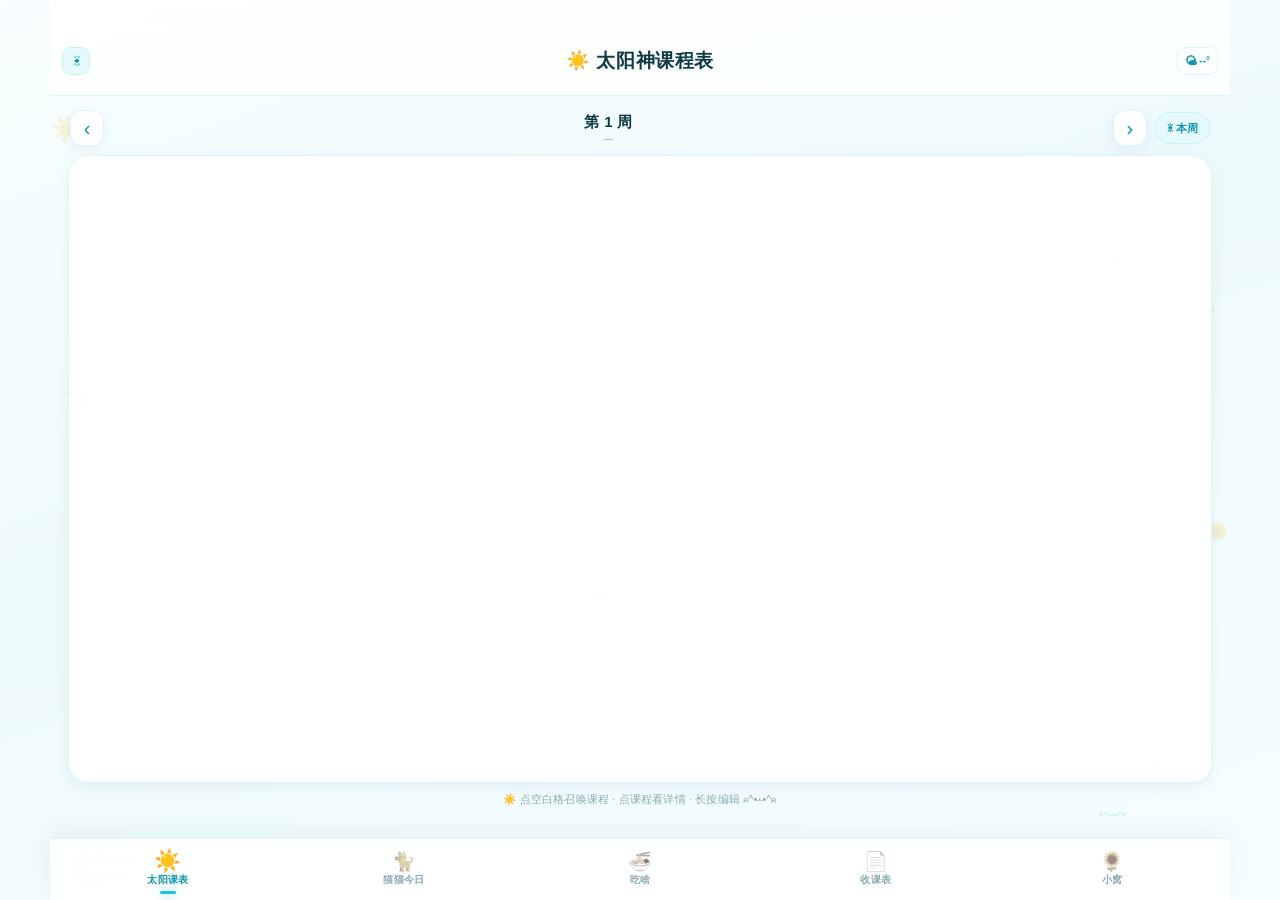
==== index-legacy.html @ 14dd6ae4 "Add files via upload" ====
<!DOCTYPE html>
<html lang="zh-CN">
<head>
  <meta charset="UTF-8" />
  <meta name="viewport" content="width=device-width, initial-scale=1.0, maximum-scale=1.0, user-scalable=no, viewport-fit=cover" />
  <meta name="theme-color" content="#f0a30a" />
  <meta name="format-detection" content="telephone=no" />
  <meta name="apple-mobile-web-app-capable" content="yes" />
  <meta name="apple-mobile-web-app-status-bar-style" content="black-translucent" />
  <meta name="apple-mobile-web-app-title" content="太阳神课程表" />
  <link rel="manifest" href="manifest.webmanifest" />
  <link rel="apple-touch-icon" href="icons/icon-192.png" />
  <title>太阳神的随身陪伴课程表</title>
  <link rel="stylesheet" href="app.css" />
    <meta name="AIGC" content='{"AIGC":{"Label":"1","ContentProducer":"WUSIGRAM","ProduceID":"6X0Mz/iR/lfbwfEvu1Z0jF5+w4GKzpFZhbvN9aY6SQs=","ReservedCode1":"JcY/ayGmJlxBhEqlDF+LJT2chIswzvSluwVIhWAmvRzcPalZE9OuZeXBCZwxA3Lf2Mf/3RfTZr7nuuf6fwD2pw==","ContentPropagator":"","PropagateID":"","ReservedCode2":""}}'>
</head>
<body>
  <!-- 背景层：渐变 / 自定义图片 / 遮罩 -->
  <div class="bg-layer" id="bgLayer">
    <div class="bg-image" id="bgImage"></div>
    <div class="bg-tint"></div>
  </div>

  <!-- 天气氛围层：雨、雪、云、雾、阳光与闪电，只做视觉装饰 -->
  <div class="weather-fx" id="weatherFx" aria-hidden="true" data-scene="clear" hidden>
    <div class="wf-glow"></div>
    <div class="wf-clouds" id="wfClouds"></div>
    <div class="wf-particles" id="wfParticles"></div>
    <div class="wf-flash"></div>
  </div>

  <!-- 太阳神 / 错误文档的漂浮装饰：只做氛围，不响应点击 -->
  <div class="sun-decor" aria-hidden="true">
    <span class="sd-sun sd-a">☀️</span>
    <span class="sd-sun sd-b">🌞</span>
    <span class="sd-ray sd-c">✦</span>
    <span class="sd-ray sd-d">✧</span>
    <span class="sd-cat sd-e">🐈‍⬛</span>
    <span class="sd-cat sd-f">🐾</span>
    <span class="sd-warn sd-g">⚠️</span>
    <span class="sd-x sd-h">❌</span>
    <span class="sd-kao sd-i">(๑•̀ㅂ•́)و✧</span>
    <span class="sd-kao sd-j">ฅ^•ﻌ•^ฅ</span>
  </div>

  <!-- 顶部导航栏（全局规范：总高 100px，标题居中，左侧按钮，右侧留空） -->
  <header class="app-header" id="appHeader">
    <div class="header-inner">
      <button class="header-btn" id="headerQuickBtn" type="button" aria-label="回到本周">☀</button>
      <h1 class="header-title" id="headerTitle">☀️ 太阳神课程表</h1>
      <button class="header-weather" id="headerWeather" type="button" aria-label="查看天气与穿搭">
        <span id="headerWeatherIcon">🌤</span><span id="headerWeatherTemp">--°</span>
      </button>
    </div>
  </header>

  <!-- 提醒横幅：课前 / 下课 / 取外卖，从导航栏下方滑入 -->
  <div class="remind-banner" id="remindBanner" hidden>
    <div class="rb-inner" id="remindBannerInner"></div>
  </div>

  <main class="view-root" id="viewRoot">
    <!-- ================= 课表视图 ================= -->
    <section class="view is-active" id="view-schedule" data-title="太阳神课程表 ☀️">
      <div class="week-switch">
        <button class="wk-arrow" id="wkPrev" type="button" aria-label="上一周">‹</button>
        <button class="wk-current" id="wkLabel" type="button">
          <span class="wk-num" id="wkNum">第 1 周</span>
          <span class="wk-date" id="wkDate">—</span>
        </button>
        <button class="wk-arrow" id="wkNext" type="button" aria-label="下一周">›</button>
        <button class="wk-today" id="wkTodayBtn" type="button">☀ 本周</button>
      </div>

      <div class="timetable-card">
        <div class="timetable-scroll" id="timetableScroll">
          <div class="tt-grid" id="ttGrid"></div>
        </div>
      </div>

      <div class="tt-tip">☀️ 点空白格召唤课程 · 点课程看详情 · 长按编辑 ฅ^•ﻌ•^ฅ</div>
    </section>

    <!-- ================= 今日视图 ================= -->
    <section class="view" id="view-today" data-title="太阳神的一天 🐈">
      <div class="today-hero">
        <div class="fairy-lights" id="fairyLights" aria-hidden="true"></div>
        <div class="hero-sunburst" aria-hidden="true"></div>
        <div class="hero-cat" aria-hidden="true">🐈‍⬛</div>
        <div class="hero-stamp" id="heroStamp">☀️ SUN MODE</div>
        <div class="hero-top">
          <div>
            <div class="hero-date" id="todayDate">—</div>
            <div class="hero-week" id="todayWeek">—</div>
            <div class="hero-phase" id="heroPhase">🌅 清晨 · 晨光配色</div>
            <div class="hero-mood" id="heroMood">太阳神说：今天也要发光 ☀️</div>
          </div>
          <div class="hero-emoji">🌞</div>
        </div>
        <div class="hero-count" id="todayCount">今天没有课，好好休息 ✨</div>
        <div class="hero-next" id="todayNext" hidden>
          <span class="hn-label">下一节</span>
          <span class="hn-name" id="nextName">—</span>
          <span class="hn-time" id="nextTime">--:--:--</span>
        </div>

        <!-- 天气与穿搭：读取手机定位后请求天气，失败时可在设置里手动选城市 -->
        <div class="weather-card" id="weatherCard" role="button" tabindex="0" aria-label="查看天气与穿搭详情">
          <span class="wc-icon" id="weatherIcon">🌤</span>
          <span class="wc-main">
            <span class="wc-line">
              <span class="wc-temp" id="weatherTemp">--°</span>
              <span class="wc-desc" id="weatherDesc">正在读取天气…</span>
            </span>
            <span class="wc-outfit" id="weatherOutfit">根据气温准备今天的穿搭</span>
          </span>
          <button class="wc-refresh" id="weatherRefresh" type="button" aria-label="刷新天气">↻</button>
        </div>
        <div class="wc-place" id="weatherPlace">定位中 · 数据来自手机定位 / Open-Meteo</div>
      </div>

      <!-- 猫猫播报：会随课程、天气、时段和预设换颜文字 -->
      <button class="cat-whisper" id="catWhisper" type="button" aria-label="换一条猫猫播报">
        <span class="cw-cat" id="catWhisperCat">🐈‍⬛</span>
        <span class="cw-main">
          <span class="cw-kao" id="catWhisperKao">(=^･ω･^=)</span>
          <span class="cw-text" id="catWhisperText">猫猫正在读取太阳神的今日安排…</span>
        </span>
        <span class="cw-badge" id="catWhisperBadge">☀️ SUN</span>
      </button>

      <!-- 今日提醒时间表：课前 20 分钟 / 快下课 / 点外卖 -->
      <div class="remind-plan" id="remindPlan">
        <div class="rp-head">
          <span class="rp-title">⚠️ 猫猫提醒</span>
          <span class="rp-sub" id="remindPlanSub">—</span>
        </div>
        <div class="rp-list" id="remindPlanList"></div>
        <button class="rp-more" id="btnRemindOverview" type="button">查看今日提醒时间表 ›</button>
      </div>

      <div class="today-list" id="todayList"></div>
    </section>

    <!-- ================= 今天吃啥（转盘）视图 ================= -->
    <section class="view" id="view-food" data-title="太阳神吃啥 🍜">
      <div class="food-hero">
        <div class="fh-title">太阳神吃啥？转一转 🍥</div>
        <div class="fh-sub">猫猫说：选不出来就交给命运，转到什么吃什么～ ฅ^•ﻌ•^ฅ</div>
        <div class="fh-deco">🍽</div>
      </div>

      <div class="wheel-card">
        <div class="wheel-stage" id="wheelStage">
          <div class="wheel-pointer" aria-hidden="true"></div>
          <canvas id="foodWheel" width="600" height="600" aria-label="吃饭转盘"></canvas>
          <button class="wheel-center" id="wheelCenterBtn" type="button" aria-label="开始转动">转</button>
        </div>

        <div class="wheel-result" id="wheelResult">
          <div class="wr-label">准备好了吗</div>
          <div class="wr-name">点下面的按钮开转 🍚</div>
          <div class="wr-cat">命运正在召唤</div>
        </div>

        <div class="wheel-actions">
          <button class="btn primary" id="btnSpinWheel" type="button">🎯 开始转动</button>
          <button class="btn ghost" id="btnFoodMenu" type="button">✏️ 菜单</button>
        </div>

        <div class="food-filters" id="foodFilters"></div>
        <label class="food-avoid">
          <input type="checkbox" id="foodAvoidRecent" />
          <span>避开最近吃过的 3 次，换个新鲜口味</span>
        </label>
      </div>

      <div class="food-history">
        <div class="rp-head">
          <span class="rp-title">🧾 最近吃过</span>
          <button class="hist-clear" id="btnClearFoodHistory" type="button">清空</button>
        </div>
        <div class="hist-list" id="foodHistoryList"></div>
      </div>

      <div class="food-tip">💡 小提示：菜单可以自己改，最多 24 个选项；默认提前 30 分钟的外卖提醒也会把你带到这一页。</div>
      <div class="page-bottom-space"></div>
    </section>

    <!-- ================= 导入视图 ================= -->
    <section class="view" id="view-import" data-title="导入课表 📡">
      <div class="panel">
        <div class="panel-head">
          <span class="ph-emoji">📡</span>
          <div class="ph-text">
            <h2>☀️ 教务系统自动检测</h2>
            <p>填入课表页面网址，自动抓取并识别课程表格</p>
          </div>
        </div>
        <label class="field">
          <span class="field-label">教务系统课表网址 🔗</span>
          <input type="url" id="importUrl" class="input" placeholder="https://jw.example.edu.cn/timetable" autocomplete="off" />
        </label>
        <div class="row-btns">
          <button class="btn primary" id="btnFetch" type="button">📡 开始检测</button>
          <button class="btn ghost" id="btnFetchHelp" type="button">使用说明</button>
        </div>
        <div class="import-log" id="importLog" hidden></div>
      </div>

      <div class="panel">
        <div class="panel-head">
          <span class="ph-emoji">📄</span>
          <div class="ph-text">
            <h2>📄 PDF 课表检测导入</h2>
            <p>选择教务系统导出的 PDF，自动检测文字层并识别表格</p>
          </div>
        </div>
        <div class="pdf-drop" id="pdfDrop" tabindex="0" role="button" aria-label="选择 PDF 课表文件">
          <div class="pdf-drop-icon">📄</div>
          <div class="pdf-drop-title" id="pdfDropTitle">点击选择 PDF 文件</div>
          <div class="pdf-drop-sub" id="pdfDropSub">也可以把 PDF 拖到这里 · 支持多页 · ≤ 20MB</div>
          <input type="file" id="pdfFileInput" accept="application/pdf,.pdf" hidden />
        </div>
        <div class="pdf-status" id="pdfStatus" hidden></div>
        <div class="row-btns">
          <button class="btn primary" id="btnPickPdf" type="button">📄 选择 PDF 课表</button>
          <button class="btn ghost" id="btnPdfHelp" type="button">PDF 导入说明</button>
        </div>
        <div class="format-hint">
          <strong>说明：</strong>PDF 必须是「文字版」（能选中文字）。扫描图片 PDF 没有文字层，会提示使用 OCR 或手动粘贴。识别结果会先预览，确认后再写入课表。
        </div>
      </div>

      <div class="panel">
        <div class="panel-head">
          <span class="ph-emoji">📋</span>
          <div class="ph-text">
            <h2>📋 智能粘贴导入</h2>
            <p>支持课表文本、教务网页源码、JSON 数据</p>
          </div>
        </div>
        <textarea id="importPaste" class="textarea" rows="6" placeholder="① 每行一门课：课程名|教师|教室|周次|星期|节次|教材&#10;例：高等数学|张明|教学楼A302|1-16周|周一|1-2节|高等数学（第七版）&#10;② 或直接粘贴教务系统课表网页的 HTML 源码&#10;③ 或粘贴本应用导出的 JSON"></textarea>
        <div class="row-btns">
          <button class="btn primary" id="btnParsePaste" type="button">✨ 智能识别</button>
          <button class="btn ghost" id="btnFillDemo" type="button">填入示例</button>
        </div>
        <div class="format-hint">
          <strong>文本字段格式：</strong>课程名 | 教师 | 教室 | 周次 | 星期 | 节次 | 教材（后三项可省略，用空格或逗号分隔也支持）
        </div>
      </div>

      <div class="panel soft">
        <div class="panel-head">
          <span class="ph-emoji">🧪</span>
          <div class="ph-text">
            <h2>🧪 示例课表</h2>
            <p>先看看效果，随时可以清空重来</p>
          </div>
        </div>
        <div class="row-btns">
          <button class="btn primary" id="btnLoadDemo" type="button">载入示例课表</button>
          <button class="btn ghost" id="btnClearCourses" type="button">清空全部课程</button>
        </div>
      </div>

      <div class="notice">
        <span class="notice-star">⭐</span>
        <p>教务系统各不相同，自动检测会读取网页中的课表表格进行识别；若系统需要登录或禁止跨域，请用浏览器打开课表页并「查看源码」复制到上方，识别效果一致。密码不会被保存。</p>
      </div>
    </section>

    <!-- ================= 我的 / 设置视图 ================= -->
    <section class="view" id="view-me" data-title="太阳神的小窝 🌻">
      <div class="profile-card">
        <div class="avatar" id="avatarBox">🐈‍⬛</div>
        <div class="profile-main">
          <div class="p-name" id="profileName">太阳神眷顾的同学</div>
          <div class="p-sub" id="profileSub">—</div>
        </div>
        <button class="avatar-edit" id="btnEditName" type="button" aria-label="编辑昵称">✏️</button>
      </div>

      <div class="section">
        <h3 class="section-title">🗓 学期设置</h3>
        <div class="setting-row">
          <div class="sr-text"><span>开学第一周周一</span><small>用于自动计算当前周次</small></div>
          <input type="date" id="setStart" class="input compact" />
        </div>
        <div class="setting-row">
          <div class="sr-text"><span>学期总周数</span><small>1 ~ 30 周</small></div>
          <select id="setWeeks" class="input compact select">
            <option value="16">16 周</option>
            <option value="18">18 周</option>
            <option value="20">20 周</option>
            <option value="22">22 周</option>
            <option value="25">25 周</option>
          </select>
        </div>
        <div class="setting-row">
          <div class="sr-text"><span>每天节数</span><small>影响课表行数与作息</small></div>
          <select id="setSections" class="input compact select">
            <option value="8">8 节</option>
            <option value="10">10 节</option>
            <option value="12">12 节</option>
          </select>
        </div>
        <div class="setting-row">
          <div class="sr-text"><span>显示周末</span><small>关闭后只显示周一到周五</small></div>
          <label class="switch">
            <input type="checkbox" id="setWeekend" />
            <span class="switch-track"><span class="switch-dot"></span></span>
          </label>
        </div>
      </div>

      <!-- 时段配色：随现实时间一天四段自动换色 -->
      <div class="section">
        <h3 class="section-title">🌗 一天四变 · 太阳神 / 错误文档</h3>
        <div class="setting-row">
          <div class="sr-text"><span>自动跟随时间换色</span><small>清晨 · 中午 · 下午 · 晚上，一天变四次</small></div>
          <label class="switch">
            <input type="checkbox" id="setAutoTheme" />
            <span class="switch-track"><span class="switch-dot"></span></span>
          </label>
        </div>
        <div class="setting-row">
          <div class="sr-text"><span>背景也跟随时段</span><small>自定义背景图 / 背景色时，以你的设置为准</small></div>
          <label class="switch">
            <input type="checkbox" id="setBgFollow" />
            <span class="switch-track"><span class="switch-dot"></span></span>
          </label>
        </div>
        <div class="phase-grid" id="phaseGrid"></div>
        <div class="phase-now" id="phaseNow">—</div>
      </div>

      <!-- 上课与外卖提醒 -->
      <div class="section">
        <h3 class="section-title">⚠️ 上课与猫猫提醒</h3>
        <div class="setting-row">
          <div class="sr-text"><span>上课前提醒</span><small>提前知道下一节课，不再踩点</small></div>
          <div class="sr-controls">
            <select id="setRemindPreMin" class="input compact select mini">
              <option value="10">10 分</option>
              <option value="15">15 分</option>
              <option value="20">20 分</option>
              <option value="25">25 分</option>
              <option value="30">30 分</option>
            </select>
            <label class="switch">
              <input type="checkbox" id="setRemindPre" />
              <span class="switch-track"><span class="switch-dot"></span></span>
            </label>
          </div>
        </div>
        <div class="setting-row">
          <div class="sr-text"><span>快下课提醒</span><small>提前收拾好东西，从容离开</small></div>
          <div class="sr-controls">
            <select id="setRemindEndMin" class="input compact select mini">
              <option value="3">3 分</option>
              <option value="5">5 分</option>
              <option value="8">8 分</option>
              <option value="10">10 分</option>
            </select>
            <label class="switch">
              <input type="checkbox" id="setRemindEnd" />
              <span class="switch-track"><span class="switch-dot"></span></span>
            </label>
          </div>
        </div>
        <div class="setting-row">
          <div class="sr-text"><span>点外卖提醒</span><small>上午最后一节、下午最后一节提前提醒</small></div>
          <div class="sr-controls">
            <select id="setRemindMealMin" class="input compact select mini">
              <option value="20">20 分</option>
              <option value="25">25 分</option>
              <option value="30">30 分</option>
              <option value="40">40 分</option>
            </select>
            <label class="switch">
              <input type="checkbox" id="setRemindMeal" />
              <span class="switch-track"><span class="switch-dot"></span></span>
            </label>
          </div>
        </div>
        <div class="setting-row">
          <div class="sr-text"><span>提醒音效</span><small>用 Web Audio 播放两声轻铃</small></div>
          <label class="switch">
            <input type="checkbox" id="setRemindSound" />
            <span class="switch-track"><span class="switch-dot"></span></span>
          </label>
        </div>
        <div class="setting-row">
          <div class="sr-text"><span>提醒振动</span><small>部分设备可能不支持</small></div>
          <label class="switch">
            <input type="checkbox" id="setRemindVibrate" />
            <span class="switch-track"><span class="switch-dot"></span></span>
          </label>
        </div>
        <div class="setting-row">
          <div class="sr-text"><span>提醒方式</span><small>弹窗更醒目，横幅不打断当前操作</small></div>
          <select id="setRemindPopup" class="input compact select mini">
            <option value="1">弹窗</option>
            <option value="0">横幅</option>
          </select>
        </div>
        <div class="row-btns">
          <button class="btn ghost" id="btnRemindTest" type="button">🔔 试听提醒</button>
          <button class="btn ghost" id="btnRemindRules" type="button">📋 提醒规则</button>
        </div>
        <div class="remind-note">提醒在 App 打开时生效：WebView 限制下暂不支持后台推送，建议上课前把 App 留在前台。所有提醒按本机时间与课表节次计算，修改课程时间后会自动重算。</div>
      </div>

      <!-- 自定义弹窗提醒 -->
      <div class="section">
        <h3 class="section-title">❌ 自定义弹窗提醒</h3>
        <div class="custom-reminder-list" id="customReminderList"></div>
        <div class="row-btns">
          <button class="btn primary" id="btnAddReminder" type="button">＋ 添加提醒</button>
          <button class="btn ghost" id="btnReminderHelp" type="button">使用说明</button>
        </div>
        <div class="remind-note">可以添加「交作业」「取快递」「开会」等提醒，支持单次、每天、工作日、每周重复；到点后会弹出提醒窗，也可以提前几分钟提醒。</div>
      </div>

      <!-- 天气与穿搭 -->
      <div class="section">
        <h3 class="section-title">☀️ 天气变形与穿搭</h3>
        <div class="setting-row">
          <div class="sr-text"><span>自动读取手机天气</span><small>用定位获取当地实时天气与气温</small></div>
          <label class="switch">
            <input type="checkbox" id="setWeatherOn" />
            <span class="switch-track"><span class="switch-dot"></span></span>
          </label>
        </div>
        <div class="setting-row">
          <div class="sr-text"><span>天气来源</span><small>定位失败时可改用城市或手动填写</small></div>
          <select id="setWeatherMode" class="input compact select mini">
            <option value="auto">自动定位</option>
            <option value="city">指定城市</option>
            <option value="manual">手动天气</option>
          </select>
        </div>
        <div class="setting-row" id="weatherCityRow">
          <div class="sr-text"><span>城市</span><small>中文/拼音均可，例如：广州</small></div>
          <div class="sr-controls">
            <input type="text" id="setWeatherCity" class="input compact weather-city-input" maxlength="20" placeholder="广州" />
            <button class="btn ghost mini-btn" id="btnWeatherCity" type="button">查询</button>
          </div>
        </div>
        <div class="setting-row" id="weatherManualRow">
          <div class="sr-text"><span>手动气温</span><small>无法联网时用于穿搭推荐</small></div>
          <div class="sr-controls">
            <input type="number" id="setWeatherManualTemp" class="input compact temp-input" min="-40" max="50" step="1" />
            <select id="setWeatherManualCode" class="input compact select mini">
              <option value="0">晴</option>
              <option value="1">多云</option>
              <option value="2">阴</option>
              <option value="3">雾</option>
              <option value="61">小雨</option>
              <option value="63">中雨</option>
              <option value="65">大雨</option>
              <option value="71">小雪</option>
              <option value="73">中雪</option>
              <option value="95">雷阵雨</option>
            </select>
          </div>
        </div>
        <div class="setting-row">
          <div class="sr-text"><span>天气特效</span><small>下雨、下雪、起雾时改变界面氛围</small></div>
          <label class="switch">
            <input type="checkbox" id="setWeatherFx" />
            <span class="switch-track"><span class="switch-dot"></span></span>
          </label>
        </div>
        <div class="setting-row">
          <div class="sr-text"><span>天气主题色</span><small>按晴雨冷暖轻微调整界面色调</small></div>
          <label class="switch">
            <input type="checkbox" id="setWeatherTheme" />
            <span class="switch-track"><span class="switch-dot"></span></span>
          </label>
        </div>
        <div class="setting-row">
          <div class="sr-text"><span>穿搭推荐</span><small>按体感温度、降雨与风力推荐</small></div>
          <label class="switch">
            <input type="checkbox" id="setWeatherOutfit" />
            <span class="switch-track"><span class="switch-dot"></span></span>
          </label>
        </div>
        <div class="weather-status" id="weatherStatus">还没有读取天气</div>
        <div class="row-btns">
          <button class="btn primary" id="btnWeatherRefresh" type="button">↻ 刷新天气</button>
          <button class="btn ghost" id="btnWeatherDetail" type="button">查看穿搭与预报</button>
        </div>
        <div class="remind-note">天气由手机定位 + Open-Meteo 提供，仅用于本机展示，不上传课表。定位被拒绝时，可在上方指定城市或手动填写气温。</div>
      </div>

      <div class="section">
        <h3 class="section-title">☀️ / ⚠️ 主题色与预设</h3>
        <div class="preset-note">
          <span class="pn-sun">☀️ 太阳神 · 白黄</span>
          <span class="pn-error">⚠️ 错误文档 · 黑蓝</span>
          <em>附赠完整的一天四变 + 天气变形</em>
        </div>
        <div class="theme-grid" id="themeGrid"></div>
        <div class="theme-note" id="themeNote">手动选色会关闭时段自动配色，可在上方重新开启。</div>
        <h3 class="section-title">🖼 背景</h3>
        <div class="bg-grid" id="bgGrid"></div>
        <div class="setting-row">
          <div class="sr-text"><span>自定义背景色</span><small>点右侧色块自由选择</small></div>
          <input type="color" id="setBgColor" class="color-input" value="#eafafd" />
        </div>
        <div class="row-btns">
          <button class="btn ghost" id="btnUploadBg" type="button">📷 从相册选择背景</button>
          <button class="btn ghost" id="btnClearBg" type="button">恢复默认</button>
        </div>
        <div class="bg-preview-note" id="bgNote" hidden>已使用自定义图片背景 🖼</div>
      </div>

      <div class="section">
        <h3 class="section-title">📦 课表数据</h3>
        <div class="data-info" id="dataInfo">共 0 门课程</div>
        <div class="row-btns">
          <button class="btn primary" id="btnExport" type="button">📤 导出备份</button>
          <button class="btn ghost" id="btnImportFile" type="button">📥 导入备份</button>
        </div>
        <input type="file" id="fileImport" accept=".json,application/json" hidden />
        <button class="btn danger-ghost full" id="btnResetAll" type="button">⚠️ 清空全部数据</button>
      </div>

      <div class="section">
        <h3 class="section-title">📱 桌面小组件</h3>
        <p>安装 APK 后，长按手机桌面 → 小组件 → 找到「太阳神课程表」。</p>
        <p class="about-small">支持小 / 中 / 大三种尺寸：小尺寸显示天气、下节课时间和地点；中尺寸显示今日 2 节课程；大尺寸显示完整今日课表。拖动小组件边缘即可调整大小。</p>
      </div>

      <div class="section">
        <h3 class="section-title">📥 Android 安装包</h3>
        <p>不想用网页版？下载 APK，安装后还可以把「太阳神今日课表」放到手机桌面。</p>
        <p class="about-small">Android 5.0+ · v2.1.0 · 安装前请先卸载旧版</p>
        <div class="row-btns">
          <a class="btn primary grow" href="download/sunny-timetable-v2.1.0.apk" download>📥 下载 APK</a>
        </div>
      </div>

      <div class="section about">
        <h3 class="section-title">🌻 关于太阳神的随身陪伴课程表</h3>
        <p>太阳神、猫猫和颜文字一起陪你上课。白黄是太阳，黑蓝是错误文档，都是今天的你。</p>
        <p class="about-small">数据仅保存在本机 · 不收集任何个人信息 · v2.1.0 · ☀️🐈‍⬛⚠️</p>
      </div>

      <div class="page-bottom-space"></div>
    </section>
  </main>

  <!-- 底部导航栏 -->
  <nav class="tabbar" id="tabbar">
    <button class="tab is-active" data-tab="schedule" type="button">
      <span class="tab-icon">☀️</span>
      <span class="tab-label">太阳课表</span>
    </button>
    <button class="tab" data-tab="today" type="button">
      <span class="tab-icon">🐈</span>
      <span class="tab-label">猫猫今日</span>
    </button>
    <button class="tab" data-tab="food" type="button">
      <span class="tab-icon">🍜</span>
      <span class="tab-label">吃啥</span>
    </button>
    <button class="tab" data-tab="import" type="button">
      <span class="tab-icon">📄</span>
      <span class="tab-label">收课表</span>
    </button>
    <button class="tab" data-tab="me" type="button">
      <span class="tab-icon">🌻</span>
      <span class="tab-label">小窝</span>
    </button>
  </nav>

  <!-- ================= 课程编辑全屏页 ================= -->
  <div class="editor-page" id="editorPage" aria-hidden="true">
    <header class="app-header">
      <div class="header-inner">
        <button class="header-btn" id="editorBack" type="button" aria-label="返回">‹</button>
        <h1 class="header-title" id="editorTitle">添加课程</h1>
      </div>
    </header>

    <div class="editor-scroll" id="editorScroll">
      <form id="courseForm" class="editor-form" autocomplete="off" novalidate>
        <div class="form-group">
          <label class="form-label" for="fName">课程名称 <i class="req">*</i></label>
          <input type="text" id="fName" class="input" placeholder="例：高等数学" maxlength="30" />
        </div>

        <div class="form-grid">
          <div class="form-group">
            <label class="form-label" for="fTeacher">任课教师 👩‍🏫</label>
            <input type="text" id="fTeacher" class="input" placeholder="张明" maxlength="20" />
          </div>
          <div class="form-group">
            <label class="form-label" for="fRoom">上课教室 📍</label>
            <input type="text" id="fRoom" class="input" placeholder="A302" maxlength="24" />
          </div>
        </div>

        <div class="form-group">
          <label class="form-label" for="fBooks">需要带的书 📚</label>
          <input type="text" id="fBooks" class="input" placeholder="高等数学（第七版）、习题册" maxlength="60" />
          <div class="form-hint">多本书可用「、」或逗号分隔</div>
        </div>

        <div class="form-group">
          <span class="form-label">上课星期</span>
          <div class="chip-row" id="fDay"></div>
        </div>

        <div class="form-grid">
          <div class="form-group">
            <label class="form-label" for="fStart">开始节次</label>
            <select id="fStart" class="input select"></select>
          </div>
          <div class="form-group">
            <label class="form-label" for="fEnd">结束节次</label>
            <select id="fEnd" class="input select"></select>
          </div>
        </div>
        <div class="form-hint" id="sectionTimeHint">—</div>

        <div class="form-group">
          <span class="form-label">上课周次</span>
          <div class="chip-row quick" id="weekQuick">
            <button type="button" class="mini-chip" data-quick="all">全选</button>
            <button type="button" class="mini-chip" data-quick="none">清空</button>
            <button type="button" class="mini-chip" data-quick="odd">单周</button>
            <button type="button" class="mini-chip" data-quick="even">双周</button>
          </div>
          <div class="week-chips" id="fWeeks"></div>
        </div>

        <div class="form-group">
          <span class="form-label">课程颜色 🎨</span>
          <div class="color-row" id="fColors"></div>
        </div>

        <div class="form-group">
          <label class="form-label" for="fNote">备注</label>
          <textarea id="fNote" class="textarea" rows="3" placeholder="考试安排、作业提醒…" maxlength="200"></textarea>
        </div>

        <div class="form-group">
          <label class="form-label" for="fEmoji">课程小图标 emoji</label>
          <input type="text" id="fEmoji" class="input" placeholder="⭐" maxlength="4" />
          <div class="emoji-quick" id="emojiQuick"></div>
        </div>
      </form>
      <div class="editor-bottom-space"></div>
    </div>

    <div class="editor-footer">
      <button class="btn danger-ghost" id="btnDeleteCourse" type="button">🗑 删除</button>
      <button class="btn primary grow" id="btnSaveCourse" type="button">保存课程 ⭐</button>
    </div>
  </div>

  <!-- 模态层 -->
  <div class="modal-mask" id="modalMask" hidden>
    <div class="modal-card" id="modalCard" role="dialog" aria-modal="true"></div>
  </div>

  <!-- 提醒弹窗（与普通模态分开，关闭后不阻塞页面操作） -->
  <div class="reminder-popup" id="reminderPopup" hidden>
    <div class="rpp-backdrop" data-popup="close"></div>
    <div class="rpp-sheet" role="dialog" aria-modal="true" aria-labelledby="reminderPopupTitle">
      <div class="rpp-handle"></div>
      <div class="rpp-head">
        <div class="rpp-emoji" id="reminderPopupEmoji">🔔</div>
        <div class="rpp-headtext">
          <div class="rpp-kicker" id="reminderPopupKicker">课程提醒</div>
          <div class="rpp-title" id="reminderPopupTitle">还有 20 分钟上课</div>
        </div>
        <button class="rpp-close" type="button" data-popup="close" aria-label="关闭提醒">✕</button>
      </div>
      <div class="rpp-body" id="reminderPopupBody">—</div>
      <div class="rpp-actions">
        <button class="rpp-btn ghost" type="button" data-popup="snooze">稍后 5 分钟</button>
        <button class="rpp-btn primary" type="button" data-popup="course">看看课程</button>
      </div>
      <button class="rpp-done" type="button" data-popup="close">好，知道啦</button>
    </div>
  </div>

  <!-- 轻提示 -->
  <div class="toast" id="toast" hidden></div>

  <!-- 旧 WebView 兜底提示：脚本语法/加载失败时不再只显示白屏 -->
  <div class="boot-fallback" id="bootFallback" hidden>
    <div class="boot-card">
      <div class="boot-sun">☀️ ⚠️</div>
      <div class="boot-title">页面没有成功加载</div>
      <div class="boot-text">如果这是 Android APK，请到应用商店更新「Android System WebView」或 Chrome，然后重新打开。<br>(=^･ω･^=) 也可以先用电脑浏览器打开课表。</div>
      <button class="btn primary" type="button" onclick="location.reload()">重新加载</button>
    </div>
  </div>

  <script>
    /* 老 WebView 的最小兼容垫片：不改变现代浏览器行为 */
    (function () {
      if (!String.prototype.padStart) {
        String.prototype.padStart = function (len, pad) {
          var s = String(this);
          pad = pad === undefined ? ' ' : String(pad);
          while (s.length < len) s = pad + s;
          return s;
        };
      }
      if (!Object.assign) {
        Object.assign = function (target) {
          for (var i = 1; i < arguments.length; i++) {
            var src = arguments[i];
            if (!src) continue;
            for (var k in src) if (Object.prototype.hasOwnProperty.call(src, k)) target[k] = src[k];
          }
          return target;
        };
      }
      if (!Array.from) {
        Array.from = function (like) {
          var out = [];
          if (like && typeof like.forEach === 'function') {
            like.forEach(function (item) { out.push(item); });
            return out;
          }
          if (like && typeof Symbol !== 'undefined' && like[Symbol.iterator]) {
            var it = like[Symbol.iterator]();
            var step = it.next();
            while (!step.done) {
              out.push(step.value);
              step = it.next();
            }
            return out;
          }
          for (var i = 0; i < like.length; i++) out.push(like[i]);
          return out;
        };
      }
      if (!Array.prototype.find) {
        Array.prototype.find = function (fn, thisArg) {
          for (var i = 0; i < this.length; i++) {
            if (fn.call(thisArg, this[i], i, this)) return this[i];
          }
          return undefined;
        };
      }
      if (!Array.prototype.findIndex) {
        Array.prototype.findIndex = function (fn, thisArg) {
          for (var i = 0; i < this.length; i++) {
            if (fn.call(thisArg, this[i], i, this)) return i;
          }
          return -1;
        };
      }
      if (!Element.prototype.closest) {
        Element.prototype.closest = function (sel) {
          var el = this;
          while (el && el.nodeType === 1) {
            var matches = el.matches || el.webkitMatchesSelector || el.msMatchesSelector;
            if (matches && matches.call(el, sel)) return el;
            el = el.parentElement;
          }
          return null;
        };
      }
      function showBoot() {
        var el = document.getElementById('bootFallback');
        if (el) el.hidden = false;
      }
      function hideBoot() {
        var el = document.getElementById('bootFallback');
        if (el) el.hidden = true;
      }
      window.__hideBootFallback = hideBoot;
      /* legacy bundle: async/await 已转成 Promise，不做 async 语法检查 */
      setTimeout(function () {
        /* 只有 AppStore 完全不存在才提示；初始化慢不应误判 */
        if (!window.AppStore) showBoot();
        else hideBoot();
      }, 12000);
    })();
  </script>

  <script src="legacy/store.js"></script>
  <script src="legacy/pdf-lite.js"></script>
  <script src="legacy/importer.js"></script>
  <script src="legacy/app.js"></script>
  <script src="legacy/views.js"></script>
  <script src="legacy/delight.js"></script>
  <script src="legacy/widget.js"></script>
  <script src="legacy/editor.js"></script>
  <script src="legacy/import-ui.js"></script>
  <script src="legacy/settings.js"></script>
  <script src="legacy/reminders.js"></script>
  <script src="legacy/weather.js"></script>
  <script src="legacy/rhythm.js"></script>
  <script src="legacy/food.js"></script>
</body>
</html>
---- app.css ----
/* ============================================================
   星海课表 · 全局样式
   白色 + 水色视觉，⭐ 灯串与 emoji 装饰
   ============================================================ */

:root {
  --sat: max(env(safe-area-inset-top, 0px), 24px);
  --tabbar-h: 62px;
  --theme: #23c4d8;
  --theme-deep: #0d95ad;
  --theme-soft: #e6fafc;
  --theme-rgb: 35, 196, 216;
  --ink: #0f3a44;
  --ink-2: #4b717a;
  --ink-3: #8aa9b0;
  --line: rgba(35, 196, 216, 0.16);
  --card: #ffffff;
  --shadow-sm: 0 4px 14px rgba(16, 90, 104, 0.07);
  --shadow: 0 10px 30px rgba(16, 90, 104, 0.12);
  --radius: 18px;
}

* {
  box-sizing: border-box;
  -webkit-tap-highlight-color: transparent;
}

/* 统一 hidden 语义：避免被 .hero-next / .setting-row 等 display:flex 覆盖 */
[hidden] {
  display: none !important;
}

html,
body {
  margin: 0;
  padding: 0;
  height: 100%;
  overflow: hidden;
}

body {
  font-family: -apple-system, BlinkMacSystemFont, "PingFang SC", "Helvetica Neue",
    "Hiragino Sans GB", "Microsoft YaHei", sans-serif;
  color: var(--ink);
  background: #effbfd;
  font-size: 14px;
  line-height: 1.5;
  -webkit-font-smoothing: antialiased;
  -webkit-text-size-adjust: 100%;
}

button,
input,
textarea,
select {
  font-family: inherit;
  font-size: inherit;
  color: inherit;
}

button {
  border: none;
  background: none;
  cursor: pointer;
  padding: 0;
}

h1,
h2,
h3,
p {
  margin: 0;
}

/* ---------------- 背景层 ---------------- */
.bg-layer {
  position: fixed;
  inset: 0;
  z-index: 0;
  background: linear-gradient(160deg, #f6feff 0%, #e3f8fb 45%, #f3fdff 100%);
  transition: background 0.45s ease;
}

.bg-image {
  position: absolute;
  inset: 0;
  background-position: center;
  background-size: cover;
  opacity: 0;
  transition: opacity 0.5s ease;
  transform: scale(1.02);
}

.bg-layer.has-image .bg-image {
  opacity: 1;
}

.bg-tint {
  position: absolute;
  inset: 0;
  background: rgba(255, 255, 255, 0.35);
  backdrop-filter: blur(1px);
  -webkit-backdrop-filter: blur(1px);
  transition: background 0.3s ease;
}

.bg-layer.has-image .bg-tint {
  background: linear-gradient(180deg, rgba(255, 255, 255, 0.72), rgba(255, 255, 255, 0.86));
  backdrop-filter: blur(2px);
  -webkit-backdrop-filter: blur(2px);
}

/* ---------------- 顶部导航栏（总高 100px，标题距底 20px） ---------------- */
.app-header {
  position: fixed;
  top: 0;
  left: 0;
  right: 0;
  height: 100px;
  padding-top: var(--sat);
  box-sizing: border-box;
  z-index: 100;
  background: rgba(255, 255, 255, 0.82);
  backdrop-filter: blur(20px) saturate(140%);
  -webkit-backdrop-filter: blur(20px) saturate(140%);
  border-bottom: 1px solid var(--line);
}

.header-inner {
  position: absolute;
  left: 0;
  right: 0;
  bottom: 20px;
  height: 28px;
  display: flex;
  align-items: center;
  justify-content: center;
}

.header-title {
  font-size: 17px;
  font-weight: 700;
  letter-spacing: 0.6px;
  color: var(--ink);
  max-width: 62%;
  text-align: center;
  white-space: nowrap;
  overflow: hidden;
  text-overflow: ellipsis;
}

.header-btn {
  position: absolute;
  left: 12px;
  top: 0;
  width: 28px;
  height: 28px;
  display: flex;
  align-items: center;
  justify-content: center;
  border-radius: 9px;
  background: var(--theme-soft);
  border: 1px solid var(--line);
  color: var(--theme-deep);
  font-size: 14px;
  line-height: 1;
}

.header-btn:active {
  transform: scale(0.94);
}

/* ---------------- 视图容器 ---------------- */
.view-root {
  position: fixed;
  top: 100px;
  left: 0;
  right: 0;
  bottom: calc(var(--tabbar-h) + env(safe-area-inset-bottom, 0px));
  z-index: 10;
  display: flex;
  overflow: hidden;
}

.view {
  flex: 1;
  min-width: 0;
  display: none;
  flex-direction: column;
  overflow-y: auto;
  -webkit-overflow-scrolling: touch;
  padding: 12px 14px 0;
  scrollbar-width: none;
}

.view::-webkit-scrollbar {
  display: none;
}

.view.is-active {
  display: flex;
  animation: viewIn 0.26s ease;
}

@keyframes viewIn {
  from {
    opacity: 0;
    transform: translateY(6px);
  }
  to {
    opacity: 1;
    transform: translateY(0);
  }
}

/* ---------------- 底部导航栏 ---------------- */
.tabbar {
  position: fixed;
  left: 0;
  right: 0;
  bottom: 0;
  z-index: 90;
  height: calc(var(--tabbar-h) + env(safe-area-inset-bottom, 0px));
  padding-bottom: env(safe-area-inset-bottom, 0px);
  display: flex;
  align-items: stretch;
  background: rgba(255, 255, 255, 0.9);
  backdrop-filter: blur(20px) saturate(150%);
  -webkit-backdrop-filter: blur(20px) saturate(150%);
  border-top: 1px solid var(--line);
  box-shadow: 0 -6px 22px rgba(16, 90, 104, 0.06);
}

.tab {
  flex: 1;
  display: flex;
  flex-direction: column;
  align-items: center;
  justify-content: center;
  gap: 2px;
  position: relative;
  color: var(--ink-3);
  transition: color 0.2s ease;
}

.tab-icon {
  font-size: 19px;
  line-height: 1;
  filter: grayscale(0.7) opacity(0.65);
  transition: all 0.24s ease;
}

.tab-label {
  font-size: 10px;
  font-weight: 600;
  letter-spacing: 0.4px;
}

.tab.is-active {
  color: var(--theme-deep);
}

.tab.is-active .tab-icon {
  filter: none;
  transform: translateY(-1px) scale(1.14);
}

.tab.is-active::after {
  content: "";
  position: absolute;
  bottom: 6px;
  width: 16px;
  height: 3px;
  border-radius: 3px;
  background: var(--theme);
  box-shadow: 0 0 8px rgba(var(--theme-rgb), 0.6);
}

/* ---------------- 课表视图 ---------------- */
#view-schedule {
  padding: 8px 10px 0;
  overflow: hidden;
}

.week-switch {
  display: flex;
  align-items: center;
  gap: 8px;
  padding: 2px 2px 9px;
  flex: none;
}

.wk-arrow {
  width: 34px;
  height: 36px;
  flex: none;
  border-radius: 12px;
  background: rgba(255, 255, 255, 0.92);
  border: 1px solid var(--line);
  color: var(--theme-deep);
  font-size: 20px;
  line-height: 1;
  display: flex;
  align-items: center;
  justify-content: center;
  box-shadow: var(--shadow-sm);
}

.wk-arrow:active {
  transform: scale(0.94);
  background: var(--theme-soft);
}

.wk-current {
  flex: 1;
  min-width: 0;
  display: flex;
  flex-direction: column;
  align-items: center;
  justify-content: center;
  gap: 1px;
}

.wk-num {
  font-size: 15px;
  font-weight: 700;
  color: var(--ink);
  letter-spacing: 0.3px;
}

.wk-date {
  font-size: 9.5px;
  color: var(--ink-3);
  letter-spacing: 0.2px;
}

.wk-today {
  flex: none;
  height: 32px;
  padding: 0 11px;
  border-radius: 999px;
  background: var(--theme-soft);
  border: 1px solid var(--line);
  color: var(--theme-deep);
  font-size: 11px;
  font-weight: 700;
  white-space: nowrap;
}

.wk-today:active {
  transform: scale(0.95);
}

.timetable-card {
  flex: 1;
  min-height: 0;
  display: flex;
  background: rgba(255, 255, 255, 0.92);
  border: 1px solid var(--line);
  border-radius: 20px;
  box-shadow: var(--shadow-sm);
  overflow: hidden;
}

.timetable-scroll {
  flex: 1;
  overflow: auto;
  -webkit-overflow-scrolling: touch;
  overscroll-behavior: contain;
  scrollbar-width: none;
}

.timetable-scroll::-webkit-scrollbar {
  display: none;
}

.tt-grid {
  display: grid;
  width: 100%;
  min-width: 330px;
}

.tt-corner {
  position: sticky;
  top: 0;
  left: 0;
  z-index: 8;
  background: #ffffff;
  border-bottom: 1px solid var(--line);
  border-right: 1px solid var(--line);
  display: flex;
  align-items: center;
  justify-content: center;
  font-size: 9px;
  color: var(--ink-3);
  letter-spacing: 0.5px;
}

.tt-day-head {
  position: sticky;
  top: 0;
  z-index: 6;
  background: #ffffff;
  border-bottom: 1px solid var(--line);
  display: flex;
  flex-direction: column;
  align-items: center;
  justify-content: center;
  gap: 1px;
  padding: 4px 0;
}

.tt-day-head .dow {
  font-size: 10.5px;
  font-weight: 700;
  color: var(--ink-2);
  letter-spacing: 0.2px;
}

.tt-day-head .dnum {
  font-size: 8.5px;
  color: var(--ink-3);
}

.tt-day-head.is-today {
  background: var(--theme-soft);
}

.tt-day-head.is-today .dow {
  color: var(--theme-deep);
}

.tt-day-head.is-today .dnum {
  color: var(--theme-deep);
  font-weight: 600;
}

.tt-section {
  background: #fbfeff;
  border-right: 1px solid var(--line);
  border-bottom: 1px dashed rgba(var(--theme-rgb), 0.14);
  display: flex;
  flex-direction: column;
  align-items: center;
  justify-content: center;
  gap: 1px;
}

.tt-section .idx {
  font-size: 10.5px;
  font-weight: 700;
  color: var(--ink-2);
  line-height: 1.1;
}

.tt-section .st {
  font-size: 7.5px;
  color: var(--ink-3);
  line-height: 1.1;
  transform: scale(0.95);
}

.tt-cell {
  position: relative;
  border-right: 1px solid rgba(var(--theme-rgb), 0.09);
  border-bottom: 1px dashed rgba(var(--theme-rgb), 0.16);
  background: rgba(255, 255, 255, 0.32);
  transition: background 0.16s ease;
}

.tt-cell:nth-child(even) {
  background: rgba(240, 252, 254, 0.34);
}

.tt-cell:active {
  background: var(--theme-soft);
}

.course-block {
  position: relative;
  z-index: 3;
  margin: 2px;
  padding: 4px 3px 3px 5px;
  border-radius: 11px;
  border: 1px solid var(--cb-line, #b9edf5);
  background: linear-gradient(165deg, #ffffff 0%, var(--cb-soft, #e7fafd) 100%);
  box-shadow: 0 3px 8px rgba(16, 90, 104, 0.08);
  color: var(--cb-ink, #0a5c69);
  overflow: hidden;
  text-align: left;
  display: flex;
  flex-direction: column;
  gap: 1px;
  min-height: 0;
  transition: transform 0.14s ease;
}

.course-block::before {
  content: "";
  position: absolute;
  left: 0;
  top: 0;
  bottom: 0;
  width: 3px;
  background: var(--cb-main, #22c3d8);
}

.course-block:active {
  transform: scale(0.96);
}

.course-block.is-now {
  box-shadow: 0 0 0 2px rgba(var(--theme-rgb), 0.35), 0 4px 12px rgba(16, 90, 104, 0.14);
}

.cb-name {
  font-size: 10.5px;
  font-weight: 700;
  line-height: 1.22;
  word-break: break-all;
  display: -webkit-box;
  -webkit-line-clamp: 3;
  -webkit-box-orient: vertical;
  overflow: hidden;
}

.cb-room {
  flex: none;
  font-size: 9px;
  line-height: 1.25;
  white-space: nowrap;
  overflow: hidden;
  text-overflow: ellipsis;
  opacity: 0.82;
}

.course-block.is-compact .cb-name {
  -webkit-line-clamp: 2;
  font-size: 10px;
}

.cb-teacher {
  font-size: 8.5px;
  line-height: 1.2;
  white-space: nowrap;
  overflow: hidden;
  text-overflow: ellipsis;
  opacity: 0.62;
}

.course-block.is-compact .cb-teacher {
  display: none;
}

.tt-tip {
  flex: none;
  text-align: center;
  font-size: 9.5px;
  color: var(--ink-3);
  padding: 7px 0 9px;
  letter-spacing: 0.2px;
}

/* ---------------- 通用按钮 / 表单 ---------------- */
.btn {
  height: 42px;
  padding: 0 16px;
  border-radius: 13px;
  font-size: 13px;
  font-weight: 700;
  display: inline-flex;
  align-items: center;
  justify-content: center;
  gap: 4px;
  transition: transform 0.14s ease, box-shadow 0.2s ease, background 0.2s ease;
  white-space: nowrap;
}

.btn:active {
  transform: scale(0.97);
}

.btn.primary {
  color: #ffffff;
  background: linear-gradient(140deg, var(--theme) 0%, var(--theme-deep) 100%);
  box-shadow: 0 6px 16px rgba(var(--theme-rgb), 0.32);
}

.btn.ghost {
  color: var(--theme-deep);
  background: rgba(255, 255, 255, 0.92);
  border: 1px solid var(--line);
  box-shadow: var(--shadow-sm);
}

.btn.danger-ghost {
  color: #d9534f;
  background: rgba(255, 255, 255, 0.92);
  border: 1px solid rgba(217, 83, 79, 0.24);
}

.btn.full {
  width: 100%;
}

.btn.grow {
  flex: 1;
}

.btn:disabled {
  opacity: 0.6;
  pointer-events: none;
}

.row-btns {
  display: flex;
  gap: 9px;
  flex-wrap: wrap;
  margin-top: 11px;
}

.row-btns .btn {
  flex: 1;
  min-width: 118px;
}

.input,
.textarea,
.select {
  width: 100%;
  border: 1px solid var(--line);
  border-radius: 12px;
  background: rgba(255, 255, 255, 0.96);
  padding: 10px 12px;
  font-size: 16px;
  color: var(--ink);
  outline: none;
  transition: border-color 0.2s ease, box-shadow 0.2s ease;
  -webkit-appearance: none;
  appearance: none;
}

.input::placeholder,
.textarea::placeholder {
  color: #a9c2c8;
  font-size: 13px;
}

.input:focus,
.textarea:focus,
.select:focus {
  border-color: var(--theme);
  box-shadow: 0 0 0 3px rgba(var(--theme-rgb), 0.14);
}

.textarea {
  resize: vertical;
  min-height: 80px;
  line-height: 1.5;
}

.input.compact {
  width: auto;
  max-width: 52%;
  font-size: 16px;
  padding: 8px 10px;
  border-radius: 11px;
}

.select {
  background-image: linear-gradient(45deg, transparent 50%, var(--theme-deep) 50%),
    linear-gradient(135deg, var(--theme-deep) 50%, transparent 50%);
  background-position: calc(100% - 16px) 50%, calc(100% - 11px) 50%;
  background-size: 5px 5px, 5px 5px;
  background-repeat: no-repeat;
  padding-right: 30px;
}

/* ---------------- 今日视图 ---------------- */
#view-today {
  padding: 14px 14px 0;
}

.today-hero {
  position: relative;
  flex: none;
  border-radius: 22px;
  padding: 20px 16px 15px;
  background: linear-gradient(150deg, #ffffff 0%, var(--theme-soft) 52%, #d5f5fa 100%);
  border: 1px solid rgba(255, 255, 255, 0.9);
  box-shadow: var(--shadow);
  overflow: hidden;
}

.today-hero::after {
  content: "";
  position: absolute;
  right: -30px;
  bottom: -46px;
  width: 130px;
  height: 130px;
  border-radius: 50%;
  background: radial-gradient(circle at 40% 40%, rgba(255, 255, 255, 0.85), rgba(var(--theme-rgb), 0.16));
  pointer-events: none;
}

.fairy-lights {
  position: absolute;
  top: 6px;
  left: 8px;
  right: 8px;
  height: 12px;
  display: flex;
  justify-content: space-between;
  align-items: center;
  pointer-events: none;
}

.fairy-lights::before {
  content: "";
  position: absolute;
  left: 2px;
  right: 2px;
  top: 50%;
  height: 1px;
  background: linear-gradient(90deg, rgba(var(--theme-rgb), 0.05), rgba(var(--theme-rgb), 0.4), rgba(var(--theme-rgb), 0.05));
}

.light {
  position: relative;
  width: 5px;
  height: 5px;
  border-radius: 50%;
  background: var(--theme);
  box-shadow: 0 0 6px 2px rgba(var(--theme-rgb), 0.5);
  animation: twinkle 2.6s ease-in-out infinite;
}

.light.gold {
  background: #ffd66b;
  box-shadow: 0 0 7px 2px rgba(255, 214, 107, 0.6);
}

.light-star {
  position: relative;
  font-size: 9px;
  line-height: 1;
  color: #ffd66b;
  text-shadow: 0 0 6px rgba(255, 214, 107, 0.9), 0 0 12px rgba(255, 214, 107, 0.5);
  animation: twinkle 2.2s ease-in-out infinite;
}

@keyframes twinkle {
  0%,
  100% {
    opacity: 0.25;
    transform: scale(0.75);
  }
  50% {
    opacity: 1;
    transform: scale(1.2);
  }
}

.hero-top {
  display: flex;
  align-items: flex-start;
  justify-content: space-between;
  gap: 10px;
  position: relative;
  z-index: 2;
}

.hero-date {
  font-size: 19px;
  font-weight: 800;
  color: var(--ink);
  letter-spacing: 0.3px;
}

.hero-week {
  margin-top: 3px;
  font-size: 11px;
  color: var(--theme-deep);
  font-weight: 600;
  letter-spacing: 0.3px;
}

.hero-emoji {
  font-size: 30px;
  line-height: 1;
  filter: drop-shadow(0 4px 8px rgba(16, 90, 104, 0.16));
}

.hero-count {
  position: relative;
  z-index: 2;
  margin-top: 12px;
  font-size: 12.5px;
  color: var(--ink-2);
  font-weight: 600;
}

.hero-next {
  position: relative;
  z-index: 2;
  margin-top: 11px;
  padding: 9px 12px;
  border-radius: 14px;
  background: rgba(255, 255, 255, 0.78);
  border: 1px solid rgba(255, 255, 255, 0.9);
  display: flex;
  align-items: center;
  gap: 8px;
  box-shadow: 0 4px 12px rgba(16, 90, 104, 0.06);
}

.hn-label {
  font-size: 9.5px;
  font-weight: 700;
  color: #ffffff;
  background: var(--theme);
  padding: 2px 7px;
  border-radius: 999px;
  flex: none;
}

.hn-name {
  flex: 1;
  min-width: 0;
  font-size: 12px;
  font-weight: 700;
  overflow: hidden;
  text-overflow: ellipsis;
  white-space: nowrap;
}

.hn-time {
  font-variant-numeric: tabular-nums;
  font-size: 13px;
  font-weight: 800;
  color: var(--theme-deep);
  flex: none;
  letter-spacing: 0.5px;
}

.today-list {
  display: flex;
  flex-direction: column;
  gap: 11px;
  padding: 15px 0 26px;
}

.today-item {
  display: flex;
  gap: 9px;
  align-items: stretch;
}

.ti-time {
  width: 46px;
  flex: none;
  text-align: right;
  padding-top: 13px;
}

.ti-start {
  font-size: 12px;
  font-weight: 800;
  color: var(--ink);
  font-variant-numeric: tabular-nums;
}

.ti-end {
  font-size: 8.5px;
  color: var(--ink-3);
}

.ti-card {
  flex: 1;
  min-width: 0;
  position: relative;
  background: rgba(255, 255, 255, 0.94);
  border: 1px solid var(--line);
  border-radius: 16px;
  padding: 11px 12px 11px 15px;
  box-shadow: var(--shadow-sm);
  overflow: hidden;
}

.ti-card::before {
  content: "";
  position: absolute;
  left: 0;
  top: 10px;
  bottom: 10px;
  width: 3px;
  border-radius: 0 3px 3px 0;
  background: var(--cb-main, var(--theme));
}

.ti-card.is-past {
  opacity: 0.62;
}

.ti-head {
  display: flex;
  align-items: center;
  gap: 6px;
}

.ti-name {
  flex: 1;
  min-width: 0;
  font-size: 14px;
  font-weight: 800;
  color: var(--ink);
  overflow: hidden;
  text-overflow: ellipsis;
  white-space: nowrap;
}

.ti-badge {
  flex: none;
  font-size: 9px;
  font-weight: 700;
  padding: 2px 6px;
  border-radius: 999px;
  background: var(--theme-soft);
  color: var(--theme-deep);
}

.ti-meta {
  margin-top: 5px;
  display: flex;
  flex-wrap: wrap;
  gap: 5px 12px;
  font-size: 11px;
  color: var(--ink-2);
}

.ti-meta span {
  display: inline-flex;
  align-items: center;
  gap: 3px;
  max-width: 100%;
  overflow: hidden;
  text-overflow: ellipsis;
  white-space: nowrap;
}

.ti-books {
  margin-top: 7px;
  font-size: 10.5px;
  color: var(--ink-2);
  background: rgba(var(--theme-rgb), 0.07);
  border-radius: 9px;
  padding: 5px 8px;
  line-height: 1.4;
}

.ti-section {
  margin-top: 5px;
  font-size: 9.5px;
  color: var(--ink-3);
}

/* 空状态 */
.empty-box {
  flex: 1;
  display: flex;
  flex-direction: column;
  align-items: center;
  justify-content: center;
  gap: 8px;
  padding: 36px 20px;
  text-align: center;
  color: var(--ink-3);
}

.empty-emoji {
  font-size: 40px;
  line-height: 1;
  filter: drop-shadow(0 6px 10px rgba(16, 90, 104, 0.12));
}

.empty-title {
  font-size: 14px;
  font-weight: 700;
  color: var(--ink-2);
}

.empty-sub {
  font-size: 11.5px;
  max-width: 240px;
  line-height: 1.6;
}

.empty-box .btn {
  margin-top: 6px;
}

/* ---------------- 导入视图 ---------------- */
#view-import {
  padding: 14px 14px 0;
  gap: 12px;
}

.panel {
  flex: none;
  background: rgba(255, 255, 255, 0.92);
  border: 1px solid var(--line);
  border-radius: 20px;
  padding: 15px 14px;
  box-shadow: var(--shadow-sm);
}

.panel.soft {
  background: linear-gradient(155deg, #ffffff, var(--theme-soft));
}

.panel-head {
  display: flex;
  gap: 10px;
  align-items: flex-start;
  margin-bottom: 12px;
}

.ph-emoji {
  width: 34px;
  height: 34px;
  flex: none;
  border-radius: 11px;
  background: var(--theme-soft);
  border: 1px solid rgba(255, 255, 255, 0.9);
  display: flex;
  align-items: center;
  justify-content: center;
  font-size: 17px;
  box-shadow: var(--shadow-sm);
}

.ph-text h2 {
  font-size: 14px;
  font-weight: 800;
  color: var(--ink);
  letter-spacing: 0.2px;
}

.ph-text p {
  font-size: 10.5px;
  color: var(--ink-3);
  margin-top: 2px;
  line-height: 1.4;
}

.field {
  display: block;
}

.field-label {
  display: block;
  font-size: 11.5px;
  font-weight: 700;
  color: var(--ink-2);
  margin-bottom: 6px;
}

.format-hint {
  margin-top: 10px;
  font-size: 10px;
  line-height: 1.6;
  color: var(--ink-3);
  background: rgba(var(--theme-rgb), 0.06);
  border-radius: 10px;
  padding: 7px 9px;
}

.format-hint strong {
  color: var(--ink-2);
}

.import-log {
  margin-top: 11px;
  font-size: 10.5px;
  line-height: 1.65;
  color: var(--ink-2);
  background: #f5fdff;
  border: 1px dashed var(--line);
  border-radius: 11px;
  padding: 9px 10px;
  max-height: 150px;
  overflow-y: auto;
  white-space: pre-wrap;
  word-break: break-all;
}

.import-log .ok {
  color: #1c9c74;
  font-weight: 700;
}

.import-log .err {
  color: #d9534f;
  font-weight: 700;
}

.notice {
  flex: none;
  display: flex;
  gap: 8px;
  padding: 11px 13px;
  border-radius: 14px;
  background: rgba(255, 255, 255, 0.6);
  border: 1px dashed var(--line);
  margin-bottom: 20px;
}

.notice-star {
  font-size: 14px;
  line-height: 1.4;
}

.notice p {
  font-size: 10px;
  line-height: 1.65;
  color: var(--ink-3);
}

/* ---------------- 我的 / 设置视图 ---------------- */
#view-me {
  padding: 14px 14px 0;
  gap: 12px;
}

.profile-card {
  flex: none;
  display: flex;
  align-items: center;
  gap: 12px;
  padding: 15px 16px;
  border-radius: 20px;
  background: linear-gradient(145deg, #ffffff 0%, var(--theme-soft) 100%);
  border: 1px solid rgba(255, 255, 255, 0.9);
  box-shadow: var(--shadow);
  position: relative;
  overflow: hidden;
}

.profile-card::after {
  content: "⭐";
  position: absolute;
  right: 44px;
  top: 8px;
  font-size: 12px;
  opacity: 0.55;
}

.avatar {
  width: 52px;
  height: 52px;
  flex: none;
  border-radius: 17px;
  display: flex;
  align-items: center;
  justify-content: center;
  font-size: 26px;
  background: linear-gradient(150deg, #ffffff, rgba(var(--theme-rgb), 0.24));
  border: 1px solid rgba(255, 255, 255, 0.9);
  box-shadow: 0 6px 14px rgba(var(--theme-rgb), 0.22);
}

.profile-main {
  flex: 1;
  min-width: 0;
}

.p-name {
  font-size: 16px;
  font-weight: 800;
  color: var(--ink);
  overflow: hidden;
  text-overflow: ellipsis;
  white-space: nowrap;
}

.p-sub {
  margin-top: 3px;
  font-size: 10.5px;
  color: var(--ink-2);
  font-weight: 600;
}

.avatar-edit {
  flex: none;
  width: 32px;
  height: 32px;
  border-radius: 10px;
  background: rgba(255, 255, 255, 0.86);
  border: 1px solid var(--line);
  font-size: 14px;
}

.section {
  flex: none;
  background: rgba(255, 255, 255, 0.93);
  border: 1px solid var(--line);
  border-radius: 20px;
  padding: 14px;
  box-shadow: var(--shadow-sm);
}

.section-title {
  font-size: 12.5px;
  font-weight: 800;
  color: var(--ink);
  margin-bottom: 10px;
  letter-spacing: 0.3px;
}

.setting-row {
  display: flex;
  align-items: center;
  justify-content: space-between;
  gap: 12px;
  padding: 9px 0;
  border-bottom: 1px dashed rgba(var(--theme-rgb), 0.14);
}

.setting-row:last-of-type {
  border-bottom: none;
}

.sr-text {
  display: flex;
  flex-direction: column;
  gap: 1px;
  min-width: 0;
}

.sr-text span {
  font-size: 12.5px;
  font-weight: 600;
  color: var(--ink);
}

.sr-text small {
  font-size: 9.5px;
  color: var(--ink-3);
}

.switch {
  position: relative;
  flex: none;
  width: 46px;
  height: 27px;
  display: block;
}

.switch input {
  position: absolute;
  opacity: 0;
  width: 100%;
  height: 100%;
  margin: 0;
  z-index: 2;
}

.switch-track {
  position: absolute;
  inset: 0;
  border-radius: 999px;
  background: #d9edf0;
  transition: background 0.22s ease;
  display: block;
}

.switch-dot {
  position: absolute;
  top: 3px;
  left: 3px;
  width: 21px;
  height: 21px;
  border-radius: 50%;
  background: #ffffff;
  box-shadow: 0 2px 5px rgba(16, 90, 104, 0.2);
  transition: transform 0.22s ease;
}

.switch input:checked + .switch-track {
  background: linear-gradient(120deg, var(--theme), var(--theme-deep));
}

.switch input:checked + .switch-track .switch-dot {
  transform: translateX(19px);
}

.theme-grid {
  display: grid;
  grid-template-columns: repeat(4, 1fr);
  gap: 9px;
  margin-bottom: 16px;
}

.theme-item {
  height: 46px;
  border-radius: 13px;
  border: 2px solid transparent;
  display: flex;
  flex-direction: column;
  align-items: center;
  justify-content: center;
  gap: 3px;
  background: #f8feff;
  border-color: rgba(var(--theme-rgb), 0.08);
  position: relative;
  overflow: hidden;
}

.theme-item .swatch {
  width: 20px;
  height: 20px;
  border-radius: 50%;
  box-shadow: 0 2px 6px rgba(16, 90, 104, 0.16);
}

.theme-item .tname {
  font-size: 8.5px;
  color: var(--ink-2);
  font-weight: 600;
}

.theme-item.is-on {
  border-color: var(--theme);
  background: var(--theme-soft);
}

.theme-item.is-on::after {
  content: "⭐";
  position: absolute;
  top: 1px;
  right: 2px;
  font-size: 8px;
}

.bg-grid {
  display: grid;
  grid-template-columns: repeat(3, 1fr);
  gap: 8px;
  margin-bottom: 10px;
}

.bg-item {
  height: 54px;
  border-radius: 13px;
  border: 2px solid transparent;
  background-color: #f7feff;
  position: relative;
  overflow: hidden;
  display: flex;
  align-items: flex-end;
  padding: 5px;
}

.bg-item .bname {
  font-size: 9px;
  font-weight: 700;
  color: var(--ink-2);
  background: rgba(255, 255, 255, 0.78);
  border-radius: 6px;
  padding: 1px 5px;
  backdrop-filter: blur(3px);
}

.bg-item.is-on {
  border-color: var(--theme);
}

.bg-item.is-on::after {
  content: "⭐";
  position: absolute;
  top: 2px;
  right: 3px;
  font-size: 9px;
}

.color-input {
  width: 52px;
  height: 34px;
  border: 1px solid var(--line);
  border-radius: 10px;
  background: #ffffff;
  padding: 2px;
}

.bg-preview-note {
  margin-top: 9px;
  font-size: 10px;
  color: var(--theme-deep);
  background: var(--theme-soft);
  border-radius: 9px;
  padding: 6px 9px;
}

.data-info {
  display: flex;
  align-items: center;
  justify-content: space-between;
  gap: 8px;
  font-size: 10.5px;
  color: var(--ink-2);
  background: rgba(var(--theme-rgb), 0.07);
  border-radius: 10px;
  padding: 9px 10px;
  cursor: pointer;
  transition: background 0.16s ease;
}

.data-info:active {
  background: var(--theme-soft);
}

.data-info::after {
  content: "🗂 管理 ›";
  flex: none;
  font-size: 10px;
  font-weight: 700;
  color: var(--theme-deep);
}

.section .row-btns {
  margin-top: 10px;
}

.section .btn.full {
  margin-top: 10px;
}

.about p {
  font-size: 11px;
  color: var(--ink-2);
  line-height: 1.65;
}

.about .about-small {
  margin-top: 6px;
  font-size: 9.5px;
  color: var(--ink-3);
}

.page-bottom-space {
  flex: none;
  height: 26px;
}

/* ---------------- 课程编辑全屏页 ---------------- */
.editor-page {
  position: fixed;
  inset: 0;
  z-index: 200;
  display: none;
  flex-direction: column;
  background: linear-gradient(170deg, #f7feff 0%, #eafafd 100%);
}

.editor-page.is-open {
  display: flex;
}

.editor-scroll {
  flex: 1;
  min-height: 0;
  overflow-y: auto;
  -webkit-overflow-scrolling: touch;
  padding: 112px 16px 0;
  scrollbar-width: none;
}

.editor-scroll::-webkit-scrollbar {
  display: none;
}

.editor-form {
  background: rgba(255, 255, 255, 0.94);
  border: 1px solid var(--line);
  border-radius: 20px;
  padding: 15px 14px;
  box-shadow: var(--shadow-sm);
}

.form-group {
  margin-bottom: 13px;
}

.form-group:last-child {
  margin-bottom: 2px;
}

.form-label {
  display: block;
  font-size: 11.5px;
  font-weight: 700;
  color: var(--ink-2);
  margin-bottom: 6px;
  letter-spacing: 0.2px;
}

.req {
  color: #e8695f;
  font-style: normal;
}

.form-grid {
  display: grid;
  grid-template-columns: 1fr 1fr;
  gap: 10px;
}

.form-hint {
  margin-top: 5px;
  font-size: 9.5px;
  color: var(--ink-3);
  line-height: 1.5;
}

.chip-row {
  display: flex;
  flex-wrap: wrap;
  gap: 6px;
}

.chip {
  height: 33px;
  padding: 0 11px;
  border-radius: 10px;
  background: #ffffff;
  border: 1px solid var(--line);
  font-size: 12px;
  font-weight: 600;
  color: var(--ink-2);
  display: inline-flex;
  align-items: center;
  justify-content: center;
  transition: all 0.16s ease;
}

.chip:active {
  transform: scale(0.95);
}

.chip.is-on {
  background: linear-gradient(130deg, var(--theme), var(--theme-deep));
  border-color: transparent;
  color: #ffffff;
  box-shadow: 0 4px 10px rgba(var(--theme-rgb), 0.3);
}

.chip-row.quick {
  margin-bottom: 8px;
}

.mini-chip {
  height: 27px;
  padding: 0 10px;
  border-radius: 8px;
  background: rgba(var(--theme-rgb), 0.08);
  border: 1px solid transparent;
  color: var(--theme-deep);
  font-size: 10.5px;
  font-weight: 700;
}

.mini-chip:active {
  transform: scale(0.95);
}

.week-chips {
  display: grid;
  grid-template-columns: repeat(6, 1fr);
  gap: 6px;
}

.week-chip {
  height: 31px;
  border-radius: 9px;
  border: 1px solid var(--line);
  background: #ffffff;
  font-size: 11px;
  font-weight: 600;
  color: var(--ink-2);
  display: flex;
  align-items: center;
  justify-content: center;
}

.week-chip.is-on {
  background: var(--theme);
  border-color: transparent;
  color: #ffffff;
  box-shadow: 0 3px 8px rgba(var(--theme-rgb), 0.28);
}

.color-row {
  display: flex;
  flex-wrap: wrap;
  gap: 9px;
}

.color-dot {
  width: 30px;
  height: 30px;
  border-radius: 50%;
  border: 2px solid #ffffff;
  box-shadow: 0 0 0 1px var(--line);
  transition: transform 0.16s ease, box-shadow 0.16s ease;
}

.color-dot.is-on {
  transform: scale(1.1);
  box-shadow: 0 0 0 2px var(--theme), 0 4px 10px rgba(16, 90, 104, 0.18);
}

.emoji-quick {
  display: flex;
  flex-wrap: wrap;
  gap: 6px;
  margin-top: 8px;
}

.emoji-q {
  width: 32px;
  height: 32px;
  border-radius: 9px;
  background: #f7feff;
  border: 1px solid var(--line);
  font-size: 15px;
  display: flex;
  align-items: center;
  justify-content: center;
}

.emoji-q:active {
  transform: scale(0.92);
}

.editor-bottom-space {
  height: 22px;
}

.editor-footer {
  flex: none;
  display: flex;
  gap: 10px;
  padding: 10px 16px calc(10px + env(safe-area-inset-bottom, 0px));
  background: rgba(255, 255, 255, 0.96);
  border-top: 1px solid var(--line);
  box-shadow: 0 -6px 18px rgba(16, 90, 104, 0.06);
}

/* ---------------- 模态层 ---------------- */
.modal-mask {
  position: fixed;
  inset: 0;
  z-index: 300;
  display: flex;
  align-items: center;
  justify-content: center;
  padding: 26px 20px;
  background: rgba(9, 44, 53, 0.42);
  backdrop-filter: blur(5px);
  -webkit-backdrop-filter: blur(5px);
}

.modal-mask[hidden] {
  display: none;
}

.modal-card {
  width: 100%;
  max-width: 350px;
  max-height: 78vh;
  overflow-y: auto;
  background: #ffffff;
  border-radius: 22px;
  padding: 19px;
  box-shadow: 0 24px 60px rgba(6, 50, 60, 0.32);
  border: 1px solid rgba(255, 255, 255, 0.8);
  animation: modalIn 0.22s ease;
  scrollbar-width: none;
}

.modal-card::-webkit-scrollbar {
  display: none;
}

@keyframes modalIn {
  from {
    opacity: 0;
    transform: scale(0.94) translateY(10px);
  }
  to {
    opacity: 1;
    transform: scale(1) translateY(0);
  }
}

.modal-title {
  font-size: 15px;
  font-weight: 800;
  color: var(--ink);
  text-align: center;
  margin-bottom: 4px;
}

.modal-sub {
  font-size: 10.5px;
  color: var(--ink-3);
  text-align: center;
  margin-bottom: 12px;
  line-height: 1.5;
}

.detail-top {
  display: flex;
  align-items: center;
  gap: 10px;
  margin-bottom: 12px;
}

.detail-icon {
  width: 44px;
  height: 44px;
  flex: none;
  border-radius: 14px;
  display: flex;
  align-items: center;
  justify-content: center;
  font-size: 22px;
  background: var(--cb-soft, var(--theme-soft));
  border: 1px solid var(--cb-line, var(--line));
}

.detail-name {
  font-size: 16px;
  font-weight: 800;
  color: var(--ink);
  line-height: 1.3;
}

.detail-time {
  font-size: 10.5px;
  color: var(--theme-deep);
  font-weight: 600;
  margin-top: 3px;
}

.detail-list {
  display: flex;
  flex-direction: column;
  gap: 8px;
  margin-bottom: 14px;
}

.detail-row {
  display: flex;
  gap: 10px;
  padding: 8px 10px;
  border-radius: 11px;
  background: #f7fdff;
  border: 1px solid rgba(var(--theme-rgb), 0.1);
}

.detail-row .dl {
  flex: none;
  width: 62px;
  font-size: 10.5px;
  color: var(--ink-3);
  font-weight: 600;
}

.detail-row .dv {
  flex: 1;
  min-width: 0;
  font-size: 11.5px;
  color: var(--ink);
  line-height: 1.5;
  word-break: break-all;
}

.detail-row .dv.books {
  color: var(--theme-deep);
  font-weight: 600;
}

.modal-actions {
  display: flex;
  gap: 9px;
}

.modal-actions .btn {
  flex: 1;
}

.week-picker-grid {
  display: grid;
  grid-template-columns: repeat(5, 1fr);
  gap: 8px;
  margin-bottom: 12px;
}

.wp-item {
  height: 38px;
  border-radius: 10px;
  background: #f7fdff;
  border: 1px solid var(--line);
  font-size: 11.5px;
  font-weight: 700;
  color: var(--ink-2);
}

.wp-item.is-on {
  background: var(--theme);
  color: #ffffff;
  border-color: transparent;
}

.wp-item.is-now {
  box-shadow: inset 0 0 0 1.5px var(--theme);
  color: var(--theme-deep);
}

/* 导入预览 */
.preview-list {
  display: flex;
  flex-direction: column;
  gap: 7px;
  max-height: 44vh;
  overflow-y: auto;
  margin-bottom: 12px;
}

.preview-item {
  display: flex;
  gap: 8px;
  align-items: flex-start;
  padding: 8px 9px;
  border-radius: 10px;
  background: #f7fdff;
  border: 1px solid rgba(var(--theme-rgb), 0.1);
}

.preview-item .pi-dot {
  width: 8px;
  height: 8px;
  border-radius: 50%;
  flex: none;
  margin-top: 4px;
}

.preview-item .pi-main {
  flex: 1;
  min-width: 0;
}

.preview-item .pi-name {
  font-size: 11.5px;
  font-weight: 700;
  color: var(--ink);
}

.preview-item .pi-meta {
  font-size: 9.5px;
  color: var(--ink-3);
  margin-top: 2px;
  line-height: 1.5;
}

.preview-item .pi-check {
  width: 20px;
  height: 20px;
  border-radius: 6px;
  border: 1.5px solid var(--line);
  flex: none;
  display: flex;
  align-items: center;
  justify-content: center;
  font-size: 11px;
  color: #ffffff;
  background: #ffffff;
}

.preview-item.is-off {
  opacity: 0.5;
}

.preview-item.is-off .pi-check {
  background: #ffffff;
}

.preview-item .pi-check.is-checked {
  background: var(--theme);
  border-color: var(--theme);
}

.rename-input {
  margin-bottom: 12px;
}

/* ---------------- Toast ---------------- */
.toast {
  position: fixed;
  left: 50%;
  bottom: calc(var(--tabbar-h) + 22px + env(safe-area-inset-bottom, 0px));
  transform: translateX(-50%) translateY(6px);
  z-index: 400;
  max-width: 78vw;
  padding: 9px 16px;
  border-radius: 999px;
  background: rgba(13, 68, 80, 0.92);
  color: #ffffff;
  font-size: 12px;
  font-weight: 600;
  text-align: center;
  box-shadow: 0 8px 22px rgba(6, 50, 60, 0.28);
  opacity: 0;
  transition: opacity 0.22s ease, transform 0.22s ease;
  pointer-events: none;
  line-height: 1.4;
}

.toast.is-show {
  opacity: 1;
  transform: translateX(-50%) translateY(0);
}

.toast[hidden] {
  display: none;
}

/* ---------------- Pad / 大屏适配 ---------------- */
@media (min-width: 768px) {
  .app-header,
  .view-root,
  .tabbar {
    left: 50%;
    right: auto;
    width: 100%;
    max-width: 720px;
    transform: translateX(-50%);
  }

  .editor-page {
    left: 50%;
    right: auto;
    width: 100%;
    max-width: 720px;
    transform: translateX(-50%);
    box-shadow: 0 0 50px rgba(16, 90, 104, 0.14);
  }

  .cb-name {
    font-size: 12px;
  }

  .cb-room {
    font-size: 10px;
  }

  .cb-teacher {
    font-size: 9.5px;
  }
}

/* ============================================================
   新增：时段配色 / 上课提醒 / 吃饭转盘
   ============================================================ */

/* 时段切换时的颜色过渡 */
.bg-layer,
.app-header,
.tabbar,
.timetable-card,
.section,
.today-hero,
.profile-card,
.food-hero,
.wheel-card,
.food-history {
  transition: background 0.55s ease, border-color 0.4s ease, box-shadow 0.45s ease;
}

/* 夜间时段使用深色渐变底，少量文字需要提亮 */
html[data-phase="night"] .wk-num {
  color: #eef2ff;
}

html[data-phase="night"] .wk-date,
html[data-phase="night"] .tt-tip {
  color: #a9b6dd;
}

html[data-phase="night"] .bg-layer:not(.has-image) .bg-tint {
  background: transparent;
}

html[data-phase="night"] .bg-layer.has-image .bg-tint {
  background: var(--phase-veil, linear-gradient(180deg, rgba(31, 42, 77, 0.7), rgba(20, 27, 50, 0.84)));
}

/* 时段标签与心情文案 */
.hero-phase {
  display: inline-flex;
  align-items: center;
  gap: 4px;
  margin-top: 7px;
  padding: 3px 9px;
  border-radius: 999px;
  background: rgba(255, 255, 255, 0.78);
  border: 1px solid var(--line);
  font-size: 10px;
  font-weight: 700;
  color: var(--theme-deep);
  letter-spacing: 0.2px;
}

.hero-mood {
  margin-top: 5px;
  font-size: 10px;
  color: var(--ink-2);
  letter-spacing: 0.2px;
}

/* ---------------- 今日提醒时间表 ---------------- */
.remind-plan {
  flex: none;
  margin-top: 13px;
  padding: 12px 13px;
  border-radius: 18px;
  background: rgba(255, 255, 255, 0.94);
  border: 1px solid var(--line);
  box-shadow: var(--shadow-sm);
}

.rp-head {
  display: flex;
  align-items: center;
  justify-content: space-between;
  gap: 8px;
}

.rp-title {
  font-size: 12.5px;
  font-weight: 800;
  color: var(--ink);
  letter-spacing: 0.2px;
}

.rp-sub {
  font-size: 9.5px;
  color: var(--theme-deep);
  font-weight: 700;
}

.rp-list {
  display: flex;
  flex-direction: column;
  gap: 6px;
  margin-top: 9px;
}

.rp-item {
  display: flex;
  align-items: center;
  gap: 7px;
  padding: 7px 9px;
  border-radius: 11px;
  background: rgba(var(--theme-rgb), 0.07);
  font-size: 11px;
}

.rp-item.is-off {
  opacity: 0.48;
}

.rp-time {
  flex: none;
  width: 38px;
  font-size: 11px;
  font-weight: 800;
  color: var(--theme-deep);
  font-variant-numeric: tabular-nums;
}

.rp-emoji {
  flex: none;
  font-size: 13px;
  line-height: 1;
}

.rp-text {
  flex: 1;
  min-width: 0;
  color: var(--ink-2);
  overflow: hidden;
  text-overflow: ellipsis;
  white-space: nowrap;
}

.rp-tag {
  flex: none;
  font-size: 9px;
  font-weight: 700;
  color: var(--ink-3);
  background: rgba(255, 255, 255, 0.86);
  padding: 2px 6px;
  border-radius: 999px;
}

.rp-item.is-done .rp-tag {
  color: #2c8f70;
  background: rgba(44, 143, 112, 0.13);
}

.rp-empty {
  font-size: 10.5px;
  color: var(--ink-3);
  text-align: center;
  padding: 9px 0 3px;
  line-height: 1.6;
}

.rp-more {
  margin-top: 9px;
  padding-top: 8px;
  width: 100%;
  border-top: 1px dashed rgba(var(--theme-rgb), 0.16);
  font-size: 9.5px;
  font-weight: 700;
  color: var(--theme-deep);
  text-align: center;
}

/* ---------------- 提醒横幅 ---------------- */
.remind-banner {
  position: fixed;
  left: 12px;
  right: 12px;
  top: calc(100px + 8px);
  z-index: 260;
  opacity: 0;
  transform: translateY(-16px) scale(0.98);
  pointer-events: none;
  transition: opacity 0.26s ease, transform 0.3s cubic-bezier(0.22, 0.9, 0.3, 1.15);
}

.remind-banner.is-show {
  opacity: 1;
  transform: translateY(0) scale(1);
  pointer-events: auto;
}

.remind-banner[hidden] {
  display: none;
}

.rb-card {
  display: flex;
  flex-direction: column;
  gap: 9px;
  padding: 12px 13px;
  border-radius: 19px;
  background: linear-gradient(145deg, #ffffff 0%, var(--theme-soft) 100%);
  border: 1px solid rgba(255, 255, 255, 0.92);
  box-shadow: 0 16px 36px rgba(9, 52, 64, 0.24);
  backdrop-filter: blur(8px);
  -webkit-backdrop-filter: blur(8px);
}

.rb-top {
  display: flex;
  align-items: flex-start;
  gap: 10px;
}

.rb-emoji {
  flex: none;
  width: 34px;
  height: 34px;
  border-radius: 11px;
  display: flex;
  align-items: center;
  justify-content: center;
  font-size: 19px;
  background: rgba(var(--theme-rgb), 0.16);
}

.rb-body {
  flex: 1;
  min-width: 0;
}

.rb-title {
  font-size: 13px;
  font-weight: 800;
  color: var(--ink);
  line-height: 1.35;
}

.rb-sub {
  margin-top: 3px;
  font-size: 10.5px;
  color: var(--ink-2);
  line-height: 1.5;
}

.rb-close {
  flex: none;
  width: 24px;
  height: 24px;
  border-radius: 8px;
  color: var(--ink-3);
  background: rgba(255, 255, 255, 0.86);
  border: 1px solid var(--line);
  font-size: 12px;
  line-height: 1;
  display: flex;
  align-items: center;
  justify-content: center;
}

.rb-actions {
  display: flex;
  gap: 7px;
}

.rb-btn {
  flex: 1;
  height: 34px;
  border-radius: 11px;
  font-size: 11.5px;
  font-weight: 700;
  background: rgba(255, 255, 255, 0.92);
  border: 1px solid var(--line);
  color: var(--theme-deep);
}

.rb-btn:active {
  transform: scale(0.97);
}

.rb-btn.primary {
  background: linear-gradient(135deg, var(--theme), var(--theme-deep));
  border-color: transparent;
  color: #ffffff;
  box-shadow: 0 5px 14px rgba(var(--theme-rgb), 0.3);
}

/* ---------------- 设置页：时段配色 ---------------- */
.theme-note {
  margin: -4px 0 13px;
  font-size: 9.5px;
  line-height: 1.6;
  color: var(--ink-3);
  background: rgba(var(--theme-rgb), 0.06);
  border-radius: 9px;
  padding: 7px 9px;
}

.theme-note.is-auto {
  color: var(--theme-deep);
  background: var(--theme-soft);
  font-weight: 600;
}

.phase-grid {
  display: grid;
  grid-template-columns: repeat(4, 1fr);
  gap: 8px;
  margin-top: 11px;
}

.phase-item {
  position: relative;
  height: 66px;
  padding: 7px 6px;
  border-radius: 13px;
  border: 2px solid transparent;
  display: flex;
  flex-direction: column;
  justify-content: flex-end;
  align-items: flex-start;
  gap: 1px;
  overflow: hidden;
  text-align: left;
}

.phase-item .pi-emoji {
  font-size: 15px;
  line-height: 1;
}

.phase-item .pi-name {
  font-size: 9.5px;
  font-weight: 800;
  color: #14343c;
  line-height: 1.2;
}

.phase-item .pi-time {
  font-size: 8px;
  color: rgba(20, 52, 60, 0.62);
  font-variant-numeric: tabular-nums;
  line-height: 1.2;
}

.phase-item.is-now {
  border-color: var(--theme);
  box-shadow: 0 0 0 2px rgba(var(--theme-rgb), 0.16), 0 6px 14px rgba(var(--theme-rgb), 0.18);
}

.phase-item.is-now::after {
  content: "现在";
  position: absolute;
  top: 4px;
  right: 5px;
  font-size: 8px;
  font-weight: 800;
  color: #ffffff;
  background: var(--theme-deep);
  border-radius: 999px;
  padding: 1px 5px;
}

.phase-now {
  margin-top: 9px;
  font-size: 9.5px;
  line-height: 1.6;
  color: var(--ink-2);
  background: rgba(var(--theme-rgb), 0.07);
  border-radius: 10px;
  padding: 7px 9px;
}

/* 设置行内的下拉 + 开关组合 */
.sr-controls {
  flex: none;
  display: flex;
  align-items: center;
  gap: 8px;
}

.select.mini {
  width: auto;
  min-width: 74px;
  max-width: 92px;
  font-size: 16px;
  padding: 7px 24px 7px 9px;
  border-radius: 10px;
  background-position: calc(100% - 14px) 50%, calc(100% - 9px) 50%;
}

.remind-note {
  margin-top: 10px;
  font-size: 9.5px;
  line-height: 1.65;
  color: var(--ink-3);
  background: rgba(var(--theme-rgb), 0.06);
  border-radius: 10px;
  padding: 8px 10px;
}

/* ---------------- 今天吃啥（转盘） ---------------- */
#view-food {
  padding: 14px 14px 0;
  gap: 12px;
}

.food-hero {
  position: relative;
  flex: none;
  overflow: hidden;
  border-radius: 22px;
  padding: 16px 16px 15px;
  background: linear-gradient(150deg, #ffffff 0%, var(--theme-soft) 55%, #ffe9c9 100%);
  border: 1px solid rgba(255, 255, 255, 0.9);
  box-shadow: var(--shadow);
}

.fh-title {
  font-size: 17px;
  font-weight: 800;
  color: var(--ink);
  letter-spacing: 0.3px;
}

.fh-sub {
  margin-top: 4px;
  font-size: 11px;
  color: var(--ink-2);
}

.fh-deco {
  position: absolute;
  right: 14px;
  top: 12px;
  font-size: 34px;
  line-height: 1;
  opacity: 0.92;
  filter: drop-shadow(0 6px 10px rgba(16, 90, 104, 0.14));
}

.wheel-card {
  flex: none;
  display: flex;
  flex-direction: column;
  align-items: center;
  padding: 14px;
  border-radius: 22px;
  background: rgba(255, 255, 255, 0.94);
  border: 1px solid var(--line);
  box-shadow: var(--shadow-sm);
}

.wheel-stage {
  position: relative;
  width: 100%;
  max-width: 330px;
  aspect-ratio: 1 / 1;
  min-height: 200px;
  display: flex;
  align-items: center;
  justify-content: center;
  margin-top: 4px;
}

#foodWheel {
  display: block;
  max-width: 100%;
  height: auto;
  border-radius: 50%;
  background: #ffffff;
  box-shadow: 0 10px 26px rgba(16, 90, 104, 0.18), inset 0 0 0 5px rgba(255, 255, 255, 0.9);
}

.wheel-pointer {
  position: absolute;
  top: -1px;
  left: 50%;
  transform: translateX(-50%);
  width: 0;
  height: 0;
  border-left: 9px solid transparent;
  border-right: 9px solid transparent;
  border-top: 17px solid var(--theme-deep);
  filter: drop-shadow(0 3px 4px rgba(16, 90, 104, 0.32));
  z-index: 3;
}

.wheel-center {
  position: absolute;
  left: 50%;
  top: 50%;
  transform: translate(-50%, -50%);
  width: 58px;
  height: 58px;
  border-radius: 50%;
  background: linear-gradient(145deg, #ffffff, #eaf9fc);
  border: 3px solid #ffffff;
  box-shadow: 0 5px 16px rgba(16, 90, 104, 0.24);
  color: var(--theme-deep);
  font-size: 16px;
  font-weight: 800;
  z-index: 2;
}

.wheel-center:active {
  transform: translate(-50%, -50%) scale(0.94);
}

.wheel-result {
  margin-top: 12px;
  width: 100%;
  min-height: 62px;
  padding: 10px 12px;
  border-radius: 16px;
  background: rgba(var(--theme-rgb), 0.07);
  display: flex;
  flex-direction: column;
  align-items: center;
  justify-content: center;
  gap: 2px;
  text-align: center;
}

.wheel-result.is-win {
  background: linear-gradient(135deg, rgba(var(--theme-rgb), 0.16), rgba(255, 214, 107, 0.28));
  animation: resultPop 0.55s ease;
}

@keyframes resultPop {
  0% {
    box-shadow: 0 0 0 0 rgba(var(--theme-rgb), 0.4);
    transform: scale(0.97);
  }
  100% {
    box-shadow: 0 0 0 16px rgba(var(--theme-rgb), 0);
    transform: scale(1);
  }
}

.wr-label {
  font-size: 9.5px;
  font-weight: 700;
  color: var(--ink-3);
  letter-spacing: 0.4px;
}

.wr-name {
  font-size: 17px;
  font-weight: 800;
  color: var(--ink);
}

.wr-cat {
  font-size: 9.5px;
  font-weight: 700;
  color: var(--theme-deep);
}

.wheel-actions {
  display: flex;
  gap: 8px;
  width: 100%;
  margin-top: 10px;
}

.wheel-actions .btn {
  flex: 1;
}

.food-filters {
  display: flex;
  flex-wrap: wrap;
  gap: 6px;
  width: 100%;
  margin-top: 11px;
}

.food-chip {
  height: 28px;
  padding: 0 11px;
  border-radius: 999px;
  background: #f7fdff;
  border: 1px solid var(--line);
  font-size: 10.5px;
  font-weight: 700;
  color: var(--ink-2);
}

.food-chip.is-on {
  background: linear-gradient(130deg, var(--theme), var(--theme-deep));
  border-color: transparent;
  color: #ffffff;
  box-shadow: 0 4px 10px rgba(var(--theme-rgb), 0.26);
}

.food-avoid {
  display: flex;
  align-items: center;
  gap: 7px;
  width: 100%;
  margin-top: 10px;
  padding: 8px 10px;
  border-radius: 11px;
  background: rgba(var(--theme-rgb), 0.06);
  font-size: 10.5px;
  color: var(--ink-2);
}

.food-avoid input {
  flex: none;
  width: 16px;
  height: 16px;
  margin: 0;
  accent-color: var(--theme-deep);
}

.food-history {
  flex: none;
  padding: 13px;
  border-radius: 20px;
  background: rgba(255, 255, 255, 0.94);
  border: 1px solid var(--line);
  box-shadow: var(--shadow-sm);
}

.hist-clear {
  flex: none;
  padding: 3px 9px;
  border-radius: 999px;
  font-size: 9.5px;
  font-weight: 700;
  color: var(--ink-3);
  background: rgba(var(--theme-rgb), 0.07);
}

.hist-list {
  display: flex;
  flex-direction: column;
  gap: 6px;
  margin-top: 9px;
}

.hist-item {
  display: flex;
  align-items: center;
  gap: 8px;
  padding: 7px 9px;
  border-radius: 10px;
  background: #f8fdff;
  border: 1px solid rgba(var(--theme-rgb), 0.08);
  font-size: 11px;
}

.hist-emoji {
  flex: none;
  font-size: 15px;
  line-height: 1;
}

.hist-name {
  flex: 1;
  min-width: 0;
  font-weight: 700;
  color: var(--ink);
  overflow: hidden;
  text-overflow: ellipsis;
  white-space: nowrap;
}

.hist-time {
  flex: none;
  font-size: 9px;
  color: var(--ink-3);
  font-variant-numeric: tabular-nums;
}

.food-empty {
  padding: 10px 0 4px;
  text-align: center;
  font-size: 10.5px;
  color: var(--ink-3);
}

.food-tip {
  flex: none;
  padding: 0 4px;
  font-size: 9.5px;
  line-height: 1.65;
  color: var(--ink-3);
}

/* 菜单弹层 */
.food-menu-list {
  display: flex;
  flex-direction: column;
  gap: 6px;
  max-height: 38vh;
  overflow-y: auto;
  margin: 4px 0 10px;
  scrollbar-width: none;
}

.food-menu-list::-webkit-scrollbar {
  display: none;
}

.fm-item {
  display: flex;
  align-items: center;
  gap: 8px;
  padding: 7px 9px;
  border-radius: 10px;
  background: #f7fdff;
  border: 1px solid rgba(var(--theme-rgb), 0.1);
}

.fm-emoji {
  flex: none;
  font-size: 15px;
}

.fm-name {
  flex: 1;
  min-width: 0;
  font-size: 12px;
  font-weight: 700;
  color: var(--ink);
  overflow: hidden;
  text-overflow: ellipsis;
  white-space: nowrap;
}

.fm-cat {
  flex: none;
  font-size: 9px;
  color: var(--ink-3);
}

.fm-del {
  flex: none;
  width: 24px;
  height: 24px;
  border-radius: 8px;
  background: #ffffff;
  border: 1px solid var(--line);
  color: #d9534f;
  font-size: 11px;
  line-height: 1;
}

.food-add-row {
  display: flex;
  align-items: center;
  gap: 7px;
}

.food-add-row .input {
  flex: 1 1 auto;
  min-width: 0;
  font-size: 16px;
}

.food-emoji-input {
  flex: none !important;
  width: 66px !important;
  padding-left: 6px;
  padding-right: 6px;
  text-align: center;
}

.food-add-btn {
  flex: none;
  height: 42px;
  padding: 0 14px;
}

/* Pad / 大屏适配 */
@media (min-width: 768px) {
  .remind-banner {
    left: 50%;
    right: auto;
    width: 100%;
    max-width: 688px;
    margin-left: -344px;
  }
}

/* ============================================================
   天气 / 提醒弹窗 / PDF 导入（v1.1 新增）
   ============================================================ */

/* ---------------- 顶栏天气小胶囊 ---------------- */
.header-weather {
  position: absolute;
  right: 12px;
  top: 0;
  height: 28px;
  padding: 0 7px;
  display: flex;
  align-items: center;
  gap: 2px;
  border-radius: 9px;
  background: rgba(255, 255, 255, 0.72);
  border: 1px solid var(--line);
  color: var(--theme-deep);
  font-size: 10px;
  font-weight: 700;
  font-variant-numeric: tabular-nums;
  line-height: 1;
}

.header-weather:active {
  transform: scale(0.95);
}

.header-weather span:first-child {
  font-size: 12px;
}

/* ---------------- 天气氛围层 ---------------- */
.weather-fx {
  position: fixed;
  inset: 0;
  z-index: 5;
  pointer-events: none;
  overflow: hidden;
  opacity: 0;
  transition: opacity 0.6s ease;
  background: linear-gradient(180deg, var(--weather-tint, transparent) 0%, transparent 55%);
}

.weather-fx:not([hidden]) {
  opacity: 1;
}

.weather-fx[hidden] {
  display: none;
}

.wf-glow {
  position: absolute;
  inset: 0;
  background:
    radial-gradient(ellipse at 82% 8%, var(--weather-tint, transparent) 0%, transparent 52%),
    radial-gradient(ellipse at 12% 92%, var(--weather-tint, transparent) 0%, transparent 48%);
  opacity: 0.8;
}

.wf-clouds,
.wf-particles {
  position: absolute;
  inset: 0;
  overflow: hidden;
}

.wf-sun {
  position: absolute;
  top: 3%;
  right: 8%;
  width: 150px;
  height: 150px;
  border-radius: 50%;
  background: radial-gradient(circle, rgba(255, 248, 210, 0.95) 0%, rgba(255, 214, 107, 0.55) 34%, rgba(255, 196, 92, 0) 70%);
  filter: blur(1px);
  animation: wfSunPulse 6s ease-in-out infinite;
}

@keyframes wfSunPulse {
  0%, 100% { transform: scale(1); opacity: 0.72; }
  50% { transform: scale(1.08); opacity: 1; }
}

.wf-cloud {
  position: absolute;
  left: var(--x);
  top: var(--y);
  width: 140px;
  height: 42px;
  border-radius: 50%;
  background: rgba(255, 255, 255, 0.9);
  opacity: var(--opacity);
  filter: blur(7px);
  transform: scale(var(--scale));
  box-shadow:
    34px 6px 0 -4px rgba(255, 255, 255, 0.82),
    -34px 8px 0 -5px rgba(255, 255, 255, 0.76),
    8px -12px 0 -6px rgba(255, 255, 255, 0.7);
  animation: wfCloudDrift var(--d) linear infinite;
  animation-delay: var(--delay);
}

@keyframes wfCloudDrift {
  0% { transform: translate3d(-12vw, 0, 0) scale(var(--scale)); }
  100% { transform: translate3d(24vw, 0, 0) scale(var(--scale)); }
}

.wf-drop {
  position: absolute;
  top: -14vh;
  left: var(--x);
  width: 1.8px;
  height: var(--len);
  border-radius: 999px;
  background: linear-gradient(180deg, rgba(210, 235, 255, 0.04), rgba(178, 214, 250, 0.82));
  opacity: var(--opacity);
  transform: rotate(14deg);
  animation: wfRainFall var(--d) linear infinite;
  animation-delay: var(--delay);
}

@keyframes wfRainFall {
  0% { transform: translate3d(0, -18vh, 0) rotate(14deg); }
  100% { transform: translate3d(-7vw, 118vh, 0) rotate(14deg); }
}

.wf-flake {
  position: absolute;
  top: -10vh;
  left: var(--x);
  color: rgba(255, 255, 255, 0.86);
  font-size: var(--size);
  line-height: 1;
  text-shadow: 0 0 6px rgba(255, 255, 255, 0.6);
  animation: wfSnowFall var(--d) linear infinite;
  animation-delay: var(--delay);
}

@keyframes wfSnowFall {
  0% { transform: translate3d(0, -10vh, 0) rotate(0deg); }
  100% { transform: translate3d(var(--drift), 112vh, 0) rotate(360deg); }
}

.wf-fog {
  position: absolute;
  left: -20%;
  top: var(--y);
  width: 140%;
  height: 28%;
  border-radius: 50%;
  background: radial-gradient(ellipse at center, rgba(255, 255, 255, 0.56), rgba(255, 255, 255, 0) 68%);
  filter: blur(18px);
  animation: wfFogMove var(--d) ease-in-out infinite alternate;
  animation-delay: var(--delay);
}

@keyframes wfFogMove {
  0% { transform: translate3d(-4vw, 0, 0) scale(1); opacity: 0.45; }
  100% { transform: translate3d(6vw, -1vh, 0) scale(1.08); opacity: 0.8; }
}

.wf-lightning {
  position: absolute;
  inset: 0;
  background: rgba(255, 255, 255, 0.7);
  mix-blend-mode: screen;
  opacity: 0;
  animation: wfLightning 7.5s linear infinite;
}

@keyframes wfLightning {
  0%, 86%, 89%, 93%, 100% { opacity: 0; }
  87% { opacity: 0.55; }
  88% { opacity: 0.08; }
  91% { opacity: 0.34; }
  92% { opacity: 0; }
}

/* 天气主题：只做轻微色温变化，不覆盖用户手动主题色 */
html[data-weather-theme="on"] .today-hero {
  background: linear-gradient(150deg, #ffffff 0%, var(--weather-soft, var(--theme-soft)) 56%, #ffffff 100%);
}

html[data-weather="rain"][data-weather-theme="on"] .today-hero,
html[data-weather="storm"][data-weather-theme="on"] .today-hero {
  border-color: rgba(84, 124, 166, 0.28);
  box-shadow: 0 12px 32px rgba(43, 75, 112, 0.16);
}

/* 今日卡片内部的一层细雨，让雨天氛围不依赖全屏粒子也能看见 */
html[data-weather="rain"] .today-hero::before,
html[data-weather="storm"] .today-hero::before,
html[data-weather="sleet"] .today-hero::before {
  content: "";
  position: absolute;
  inset: 0;
  z-index: 1;
  pointer-events: none;
  border-radius: inherit;
  opacity: 0.7;
  background-image: repeating-linear-gradient(
    112deg,
    transparent 0,
    transparent 14px,
    rgba(92, 143, 194, 0.24) 14px,
    rgba(92, 143, 194, 0.24) 15px,
    transparent 15px,
    transparent 28px
  );
  background-size: 220% 220%;
  animation: heroRain 1.6s linear infinite;
}

html[data-weather="storm"] .today-hero::before {
  opacity: 0.72;
  animation-duration: 1.1s;
}

@keyframes heroRain {
  from { background-position: 0 0; }
  to { background-position: -70px 140px; }
}

html[data-weather="snow"][data-weather-theme="on"] .bg-tint {
  background: rgba(238, 249, 255, 0.48);
}

/* ---------------- 今日页天气卡片 ---------------- */
.weather-card {
  position: relative;
  z-index: 2;
  display: flex;
  align-items: center;
  gap: 9px;
  width: 100%;
  margin-top: 10px;
  padding: 9px 10px;
  border-radius: 15px;
  background: rgba(255, 255, 255, 0.76);
  border: 1px solid rgba(255, 255, 255, 0.96);
  box-shadow: 0 5px 14px rgba(16, 90, 104, 0.07);
  text-align: left;
  cursor: pointer;
}

.weather-card:active {
  transform: scale(0.99);
}

.wc-icon {
  flex: none;
  width: 34px;
  height: 34px;
  border-radius: 12px;
  display: flex;
  align-items: center;
  justify-content: center;
  font-size: 21px;
  background: var(--weather-soft, var(--theme-soft));
}

.wc-main {
  flex: 1;
  min-width: 0;
  display: flex;
  flex-direction: column;
  gap: 1px;
}

.wc-line {
  display: flex;
  align-items: baseline;
  gap: 6px;
  min-width: 0;
}

.wc-temp {
  flex: none;
  font-size: 19px;
  font-weight: 800;
  color: var(--ink);
  font-variant-numeric: tabular-nums;
  line-height: 1.1;
}

.wc-desc {
  min-width: 0;
  font-size: 10.5px;
  color: var(--theme-deep);
  font-weight: 700;
  overflow: hidden;
  text-overflow: ellipsis;
  white-space: nowrap;
}

.wc-outfit {
  font-size: 9.5px;
  color: var(--ink-2);
  line-height: 1.45;
  overflow: hidden;
  text-overflow: ellipsis;
  white-space: nowrap;
}

.wc-refresh {
  flex: none;
  width: 27px;
  height: 27px;
  border-radius: 9px;
  color: var(--theme-deep);
  background: rgba(255, 255, 255, 0.9);
  border: 1px solid var(--line);
  font-size: 14px;
  line-height: 1;
}

.wc-refresh:active {
  transform: rotate(45deg) scale(0.94);
}

.wc-place {
  position: relative;
  z-index: 2;
  margin-top: 5px;
  font-size: 9px;
  color: var(--ink-3);
  line-height: 1.5;
}

/* ---------------- 天气详情 ---------------- */
.weather-detail-head {
  display: flex;
  align-items: center;
  gap: 12px;
  margin-bottom: 12px;
}

.wd-emoji {
  flex: none;
  width: 66px;
  height: 66px;
  border-radius: 20px;
  display: flex;
  align-items: center;
  justify-content: center;
  font-size: 38px;
  background: linear-gradient(145deg, #ffffff, var(--weather-soft, var(--theme-soft)));
  border: 1px solid var(--line);
}

.wd-main {
  flex: 1;
  min-width: 0;
}

.wd-temp {
  font-size: 30px;
  font-weight: 800;
  line-height: 1;
  color: var(--ink);
  font-variant-numeric: tabular-nums;
}

.wd-label {
  margin-top: 3px;
  font-size: 11px;
  font-weight: 700;
  color: var(--theme-deep);
}

.wd-place {
  margin-top: 2px;
  font-size: 9.5px;
  color: var(--ink-3);
  line-height: 1.4;
}

.wd-stats {
  display: grid;
  grid-template-columns: repeat(4, 1fr);
  gap: 6px;
  margin-bottom: 12px;
}

.wd-stat {
  padding: 7px 4px;
  border-radius: 10px;
  background: #f7fdff;
  border: 1px solid rgba(var(--theme-rgb), 0.1);
  text-align: center;
}

.wd-stat span {
  display: block;
  font-size: 8.5px;
  color: var(--ink-3);
}

.wd-stat strong {
  display: block;
  margin-top: 2px;
  font-size: 11px;
  color: var(--ink);
}

.wd-outfit-title {
  font-size: 13px;
  font-weight: 800;
  color: var(--ink);
  margin-bottom: 7px;
}

.outfit-chips {
  display: flex;
  flex-wrap: wrap;
  gap: 6px;
  margin-bottom: 9px;
}

.outfit-chip {
  padding: 4px 8px;
  border-radius: 999px;
  background: var(--weather-soft, var(--theme-soft));
  border: 1px solid var(--line);
  font-size: 9.5px;
  font-weight: 600;
  color: var(--theme-deep);
}

.wd-tip {
  padding: 8px 10px;
  border-radius: 11px;
  background: rgba(var(--theme-rgb), 0.06);
  font-size: 10px;
  line-height: 1.6;
  color: var(--ink-2);
}

.wd-forecast-title {
  margin: 12px 0 6px;
  font-size: 10px;
  font-weight: 800;
  color: var(--ink-3);
  letter-spacing: 0.4px;
}

.wd-forecast {
  display: flex;
  flex-direction: column;
  gap: 5px;
}

.wd-day {
  display: flex;
  align-items: center;
  gap: 8px;
  padding: 7px 9px;
  border-radius: 10px;
  background: #f8fdff;
  border: 1px solid rgba(var(--theme-rgb), 0.09);
  font-size: 10px;
}

.wd-day-date {
  width: 40px;
  flex: none;
  font-weight: 700;
  color: var(--ink);
}

.wd-day-emoji {
  flex: none;
  font-size: 16px;
}

.wd-day-temp {
  flex: 1;
  color: var(--ink-2);
  font-variant-numeric: tabular-nums;
}

.wd-day-rain {
  flex: none;
  font-size: 9px;
  color: var(--theme-deep);
}

/* ---------------- 自定义提醒列表 ---------------- */
.custom-reminder-list {
  display: flex;
  flex-direction: column;
  gap: 7px;
  margin-bottom: 4px;
}

.cr-empty {
  padding: 12px 0 4px;
  text-align: center;
  font-size: 10px;
  color: var(--ink-3);
}

.cr-item {
  display: flex;
  align-items: center;
  gap: 7px;
  padding: 8px 8px;
  border-radius: 11px;
  background: #f8fdff;
  border: 1px solid rgba(var(--theme-rgb), 0.1);
}

.cr-item.is-off {
  opacity: 0.52;
}

.cr-emoji {
  flex: none;
  font-size: 17px;
  line-height: 1;
}

.cr-main {
  flex: 1;
  min-width: 0;
  display: flex;
  flex-direction: column;
  gap: 1px;
}

.cr-title {
  font-size: 11.5px;
  font-weight: 700;
  color: var(--ink);
  overflow: hidden;
  text-overflow: ellipsis;
  white-space: nowrap;
}

.cr-meta {
  font-size: 9px;
  color: var(--ink-3);
  overflow: hidden;
  text-overflow: ellipsis;
  white-space: nowrap;
}

.cr-icon {
  flex: none;
  width: 25px;
  height: 25px;
  border-radius: 8px;
  background: #ffffff;
  border: 1px solid var(--line);
  font-size: 10px;
  line-height: 1;
  display: flex;
  align-items: center;
  justify-content: center;
}

.cr-icon.danger {
  color: #d9534f;
}

/* 提醒编辑表单 */
.rem-form {
  margin-top: 2px;
}

.rem-form .form-label {
  margin-top: 8px;
}

.rem-form-grid {
  display: grid;
  grid-template-columns: 1fr 1.25fr;
  gap: 8px;
  margin-top: 8px;
}

.rem-inline-row {
  margin-top: 8px;
}

.rem-check {
  display: flex;
  align-items: center;
  gap: 7px;
  margin-top: 10px;
  font-size: 10.5px;
  color: var(--ink-2);
}

.rem-check input {
  width: 16px;
  height: 16px;
  accent-color: var(--theme-deep);
}

/* ---------------- 提醒弹窗 ---------------- */
.reminder-popup {
  position: fixed;
  inset: 0;
  z-index: 330;
  display: flex;
  align-items: flex-end;
  justify-content: center;
  padding: 20px 14px calc(16px + env(safe-area-inset-bottom, 0px));
}

.reminder-popup[hidden] {
  display: none;
}

.rpp-backdrop {
  position: absolute;
  inset: 0;
  background: rgba(9, 44, 53, 0.38);
  backdrop-filter: blur(4px);
  -webkit-backdrop-filter: blur(4px);
  opacity: 0;
  transition: opacity 0.25s ease;
}

.rpp-sheet {
  position: relative;
  width: 100%;
  max-width: 420px;
  padding: 10px 18px 14px;
  border-radius: 24px 24px 20px 20px;
  background: #ffffff;
  border: 1px solid rgba(255, 255, 255, 0.9);
  box-shadow: 0 24px 60px rgba(6, 50, 60, 0.32);
  transform: translateY(28px) scale(0.98);
  opacity: 0;
  transition: transform 0.28s cubic-bezier(0.2, 0.9, 0.3, 1), opacity 0.24s ease;
}

.reminder-popup.is-show .rpp-backdrop {
  opacity: 1;
}

.reminder-popup.is-show .rpp-sheet {
  transform: translateY(0) scale(1);
  opacity: 1;
}

.rpp-handle {
  width: 34px;
  height: 4px;
  margin: 0 auto 10px;
  border-radius: 999px;
  background: rgba(15, 58, 68, 0.14);
}

.rpp-head {
  display: flex;
  align-items: center;
  gap: 10px;
}

.rpp-emoji {
  flex: none;
  width: 48px;
  height: 48px;
  border-radius: 15px;
  display: flex;
  align-items: center;
  justify-content: center;
  font-size: 26px;
  background: linear-gradient(145deg, #ffffff, var(--weather-soft, var(--theme-soft)));
  border: 1px solid var(--line);
}

.rpp-headtext {
  flex: 1;
  min-width: 0;
}

.rpp-kicker {
  font-size: 9px;
  font-weight: 800;
  color: var(--theme-deep);
  letter-spacing: 0.6px;
}

.rpp-title {
  margin-top: 1px;
  font-size: 16px;
  font-weight: 800;
  color: var(--ink);
  line-height: 1.3;
}

.rpp-close {
  flex: none;
  width: 28px;
  height: 28px;
  border-radius: 9px;
  border: 1px solid var(--line);
  background: #f7fdff;
  color: var(--ink-3);
  font-size: 12px;
}

.rpp-body {
  margin: 11px 0 13px;
  padding: 9px 10px;
  border-radius: 12px;
  background: #f7fdff;
  border: 1px solid rgba(var(--theme-rgb), 0.1);
  font-size: 10.5px;
  line-height: 1.65;
  color: var(--ink-2);
  white-space: pre-line;
}

.rpp-actions {
  display: flex;
  gap: 8px;
}

.rpp-btn {
  flex: 1;
  height: 42px;
  border-radius: 13px;
  font-size: 12px;
  font-weight: 700;
}

.rpp-btn.ghost {
  color: var(--theme-deep);
  background: #f7fdff;
  border: 1px solid var(--line);
}

.rpp-btn.primary {
  color: #ffffff;
  background: linear-gradient(135deg, var(--theme), var(--theme-deep));
  box-shadow: 0 6px 16px rgba(var(--theme-rgb), 0.3);
}

.rpp-done {
  width: 100%;
  margin-top: 8px;
  height: 32px;
  border-radius: 10px;
  color: var(--ink-3);
  font-size: 10px;
  font-weight: 600;
}

/* ---------------- PDF 导入 ---------------- */
.pdf-drop {
  display: flex;
  flex-direction: column;
  align-items: center;
  justify-content: center;
  gap: 3px;
  min-height: 112px;
  padding: 14px;
  border: 1.5px dashed rgba(var(--theme-rgb), 0.42);
  border-radius: 16px;
  background: linear-gradient(160deg, rgba(var(--theme-rgb), 0.05), rgba(255, 255, 255, 0.72));
  text-align: center;
  cursor: pointer;
  transition: border-color 0.2s ease, background 0.2s ease, transform 0.15s ease;
}

.pdf-drop.is-over {
  border-color: var(--theme);
  background: var(--theme-soft);
  transform: scale(0.995);
}

.pdf-drop-icon {
  font-size: 26px;
  line-height: 1.2;
}

.pdf-drop-title {
  font-size: 12px;
  font-weight: 800;
  color: var(--ink);
}

.pdf-drop-sub {
  font-size: 9.5px;
  color: var(--ink-3);
  line-height: 1.5;
}

.pdf-status {
  margin-top: 9px;
  padding: 8px 10px;
  border-radius: 10px;
  font-size: 10px;
  line-height: 1.55;
  white-space: pre-line;
  color: var(--ink-2);
  background: rgba(var(--theme-rgb), 0.06);
}

.pdf-status.is-busy {
  color: var(--theme-deep);
  background: var(--theme-soft);
}

.pdf-status.is-ok {
  color: #1f7a55;
  background: #e9faf1;
}

.pdf-status.is-err {
  color: #b2443f;
  background: #fdeeee;
}

/* ---------------- 天气设置 ---------------- */
.weather-city-input {
  width: 92px !important;
  max-width: 40vw;
  font-size: 16px;
  padding: 7px 9px;
}

#setWeatherMode {
  min-width: 108px;
  max-width: 122px;
}

.temp-input {
  width: 62px !important;
  max-width: 24vw;
  font-size: 16px;
  padding: 7px 9px;
  text-align: center;
}

.mini-btn {
  height: 34px;
  min-width: 0;
  padding: 0 10px;
  font-size: 10.5px;
  border-radius: 10px;
}

.weather-status {
  margin-top: 10px;
  padding: 8px 10px;
  border-radius: 10px;
  background: rgba(var(--theme-rgb), 0.06);
  font-size: 9.5px;
  line-height: 1.65;
  color: var(--ink-2);
  white-space: pre-line;
}

.weather-status.is-err {
  color: #b2443f;
  background: #fdeeee;
}

/* 减少动画偏好：关闭高频天气动画 */
@media (prefers-reduced-motion: reduce) {
  .wf-drop,
  .wf-flake,
  .wf-cloud,
  .wf-fog,
  .wf-sun,
  .wf-lightning,
  .today-hero::before {
    animation: none !important;
  }

  .weather-fx {
    transition: none;
  }
}


/* ============ 样式文件结束 ============ */
/* ============================================================
   太阳神 · 随身陪伴课程表 / 错误文档视觉层（v2.0）
   ============================================================ */

:root {
  --sun: #f0a30a;
  --sun-bright: #ffd45e;
  --sun-deep: #b96b00;
  --error-blue: #4c8dff;
  --error-bg: #05080f;
}

/* ---------------- 预设说明 ---------------- */
.preset-note {
  display: flex;
  flex-wrap: wrap;
  align-items: center;
  gap: 6px;
  margin: -2px 0 10px;
  padding: 8px 9px;
  border-radius: 12px;
  background: rgba(240, 163, 10, 0.06);
  border: 1px dashed rgba(240, 163, 10, 0.28);
}

.preset-note span {
  padding: 3px 7px;
  border-radius: 999px;
  font-size: 9px;
  font-weight: 800;
  line-height: 1.4;
}

.pn-sun {
  color: #7a4900;
  background: #fff1c2;
  border: 1px solid #f4c95e;
}

.pn-error {
  color: #a9c9ff;
  background: #071022;
  border: 1px solid rgba(76, 141, 255, 0.55);
}

.preset-note em {
  width: 100%;
  font-size: 8.5px;
  font-style: normal;
  color: var(--ink-3);
}

/* 主题卡里的两个大预设 */
.theme-item.is-special {
  grid-column: span 2;
  min-height: 74px;
  position: relative;
  overflow: hidden;
  border: 1px solid rgba(240, 163, 10, 0.28);
  box-shadow: 0 5px 14px rgba(16, 90, 104, 0.08);
}

.theme-item.is-special .swatch {
  width: 100%;
  height: 34px;
  border-radius: 10px;
}

.theme-item.is-special .tname {
  font-size: 9.5px;
  line-height: 1.2;
}

.theme-item.is-special.preset-error {
  border-color: rgba(76, 141, 255, 0.45);
}

.theme-item .ttag {
  position: absolute;
  top: 5px;
  right: 5px;
  z-index: 2;
  padding: 2px 5px;
  border-radius: 5px;
  color: #5c3b00;
  background: rgba(255, 245, 210, 0.94);
  font-size: 6.5px;
  font-weight: 900;
  letter-spacing: 0.4px;
}

.theme-item.preset-error .ttag {
  color: #cfe0ff;
  background: rgba(4, 10, 22, 0.88);
  border: 1px solid rgba(76, 141, 255, 0.4);
}

.theme-item.is-special.is-now {
  box-shadow: 0 0 0 2px rgba(240, 163, 10, 0.32), 0 7px 18px rgba(240, 163, 10, 0.18);
}

.theme-item.is-special.preset-error.is-now {
  box-shadow: 0 0 0 2px rgba(76, 141, 255, 0.4), 0 7px 18px rgba(24, 67, 160, 0.25);
}

.theme-note.is-error {
  color: #bcd2fa;
  background: #071022;
  border: 1px solid rgba(76, 141, 255, 0.25);
}

/* ---------------- 漂浮的太阳 / 猫猫 / 警告 ---------------- */
.sun-decor {
  position: fixed;
  inset: 0;
  z-index: 7;
  overflow: hidden;
  pointer-events: none;
}

.sun-decor span {
  position: absolute;
  line-height: 1;
  opacity: 0.16;
  filter: saturate(1.2);
  animation: sdFloat 9s ease-in-out infinite;
}

.sd-sun {
  font-size: 25px;
  filter: drop-shadow(0 0 8px rgba(255, 191, 46, 0.55));
}

.sd-a { top: 13%; left: 4%; animation-delay: -1s; }
.sd-b { top: 58%; right: 4%; font-size: 19px; animation-delay: -4s; }
.sd-ray { color: var(--sun); font-size: 14px; opacity: 0.3; }
.sd-c { top: 28%; right: 12%; animation-delay: -2s; }
.sd-d { bottom: 24%; left: 9%; animation-delay: -6s; }
.sd-cat { font-size: 18px; opacity: 0.22; }
.sd-e { top: 43%; left: 5%; animation-delay: -3s; }
.sd-f { bottom: 14%; right: 9%; font-size: 13px; animation-delay: -5s; }
.sd-warn { font-size: 16px; opacity: 0.2; }
.sd-g { top: 33%; right: 5%; animation-delay: -2.5s; }
.sd-x { font-size: 13px; opacity: 0.16; }
.sd-h { bottom: 33%; left: 46%; animation-delay: -7s; }
.sd-kao { font-size: 8px; font-weight: 700; color: var(--theme-deep); opacity: 0.18; white-space: nowrap; }
.sd-i { top: 21%; left: 7%; animation-delay: -3.5s; }
.sd-j { bottom: 9%; right: 12%; animation-delay: -5.5s; }

@keyframes sdFloat {
  0%, 100% { transform: translateY(0) rotate(-4deg); }
  50% { transform: translateY(-10px) rotate(6deg); }
}

/* 错误文档：漂浮符号换成红蓝告警 */
html[data-preset="error"] .sd-sun {
  filter: grayscale(0.35) drop-shadow(0 0 8px rgba(76, 141, 255, 0.55));
}

html[data-preset="error"] .sd-warn {
  opacity: 0.4;
}

html[data-preset="error"] .sd-x {
  opacity: 0.32;
}

/* ---------------- 太阳神白黄 ---------------- */
html[data-preset="sun"] body {
  background: #fff8e6;
}

html[data-preset="sun"] .app-header {
  background: rgba(255, 251, 238, 0.9);
  border-bottom-color: rgba(240, 163, 10, 0.24);
}

html[data-preset="sun"] .tabbar {
  background: rgba(255, 250, 235, 0.92);
  border-top-color: rgba(240, 163, 10, 0.2);
}

html[data-preset="sun"] .header-btn,
html[data-preset="sun"] .wk-arrow,
html[data-preset="sun"] .wk-today,
html[data-preset="sun"] .header-weather {
  background: linear-gradient(140deg, #fffdf4, #ffedb7);
  border-color: rgba(240, 163, 10, 0.3);
  color: #9a5b00;
  box-shadow: 0 4px 12px rgba(240, 163, 10, 0.13);
}

html[data-preset="sun"] .header-btn {
  animation: sunBtnPulse 4s ease-in-out infinite;
}

@keyframes sunBtnPulse {
  0%, 100% { box-shadow: 0 0 0 0 rgba(240, 163, 10, 0.12); }
  50% { box-shadow: 0 0 0 7px rgba(240, 163, 10, 0); }
}

html[data-preset="sun"] .today-hero {
  background:
    radial-gradient(circle at 88% 12%, rgba(255, 226, 122, 0.9) 0%, rgba(255, 240, 190, 0) 42%),
    linear-gradient(150deg, #fffff9 0%, #fff4cf 54%, #ffe6a1 100%);
  border-color: rgba(255, 255, 255, 0.96);
  box-shadow: 0 14px 34px rgba(172, 112, 5, 0.16);
}

html[data-preset="sun"] .section,
html[data-preset="sun"] .panel,
html[data-preset="sun"] .remind-plan,
html[data-preset="sun"] .wheel-card,
html[data-preset="sun"] .food-history,
html[data-preset="sun"] .food-hero {
  background: rgba(255, 253, 246, 0.94);
  border-color: rgba(240, 163, 10, 0.18);
}

html[data-preset="sun"] .profile-card {
  background: linear-gradient(145deg, #fffef8 0%, #fff1c8 100%);
  border-color: rgba(255, 255, 255, 0.96);
}

html[data-preset="sun"] .weather-card,
html[data-preset="sun"] .cat-whisper {
  background: rgba(255, 250, 234, 0.88);
  border-color: rgba(240, 163, 10, 0.2);
}

html[data-preset="sun"] .theme-item,
html[data-preset="sun"] .phase-item,
html[data-preset="sun"] .bg-item {
  border-color: rgba(240, 163, 10, 0.2);
}

html[data-preset="sun"] .theme-item.is-on,
html[data-preset="sun"] .bg-item.is-on {
  border-color: var(--sun);
  box-shadow: 0 0 0 2px rgba(240, 163, 10, 0.18);
}

/* 太阳神 + 雨天：白黄仍保留，但压低饱和度 */
html[data-preset="sun"][data-weather="rain"] .today-hero,
html[data-preset="sun"][data-weather="storm"] .today-hero {
  background:
    radial-gradient(circle at 88% 12%, rgba(255, 235, 163, 0.42) 0%, rgba(226, 236, 243, 0) 48%),
    linear-gradient(150deg, #fffaf0 0%, #f7edcf 54%, #dfe8e6 100%);
  box-shadow: 0 14px 34px rgba(77, 103, 117, 0.18);
}

html[data-preset="sun"][data-phase="night"] .app-header {
  background: rgba(29, 35, 50, 0.9);
  border-bottom-color: rgba(217, 164, 65, 0.24);
}

html[data-preset="sun"][data-phase="night"] .header-title {
  color: #fff1c9;
}

html[data-preset="sun"][data-phase="night"] .header-weather {
  background: rgba(255, 241, 201, 0.12);
  color: #ffe6a1;
  border-color: rgba(255, 230, 161, 0.22);
}

/* ---------------- 错误文档黑蓝 ---------------- */
html[data-preset="error"] {
  color-scheme: dark;
  --ink: #edf3ff;
  --ink-2: #a8bcdb;
  --ink-3: #6f86a8;
  --line: rgba(76, 141, 255, 0.26);
  --card: #0a1428;
  --shadow-sm: 0 5px 16px rgba(0, 0, 0, 0.35);
  --shadow: 0 14px 36px rgba(0, 0, 0, 0.48);
}

html[data-preset="error"] body {
  background: var(--error-bg);
  color: var(--ink);
}

html[data-preset="error"] .bg-layer .bg-tint {
  background: rgba(2, 6, 14, 0.18);
}

html[data-preset="error"] .app-header {
  background: rgba(4, 8, 18, 0.9);
  border-bottom-color: rgba(76, 141, 255, 0.3);
}

html[data-preset="error"] .header-title {
  color: #f2f6ff;
  text-shadow: 0 0 16px rgba(76, 141, 255, 0.35);
}

html[data-preset="error"] .header-btn,
html[data-preset="error"] .header-weather {
  background: linear-gradient(140deg, #0b1830, #071022);
  border-color: rgba(76, 141, 255, 0.38);
  color: #9dc0ff;
  box-shadow: 0 0 16px rgba(76, 141, 255, 0.12);
}

html[data-preset="error"] .tabbar {
  background: rgba(4, 8, 18, 0.94);
  border-top-color: rgba(76, 141, 255, 0.28);
  box-shadow: 0 -8px 26px rgba(0, 0, 0, 0.45);
}

html[data-preset="error"] .tab {
  color: #61799d;
}

html[data-preset="error"] .tab.is-active {
  color: #8bb4ff;
}

html[data-preset="error"] .tab.is-active::after {
  background: var(--error-blue);
  box-shadow: 0 0 10px rgba(76, 141, 255, 0.8);
}

html[data-preset="error"] .week-switch,
html[data-preset="error"] .wk-arrow,
html[data-preset="error"] .wk-current,
html[data-preset="error"] .wk-today {
  color: #dce8ff;
}

html[data-preset="error"] .wk-arrow,
html[data-preset="error"] .wk-current,
html[data-preset="error"] .wk-today {
  background: rgba(8, 17, 34, 0.96);
  border-color: rgba(76, 141, 255, 0.28);
  box-shadow: 0 5px 16px rgba(0, 0, 0, 0.35);
}

html[data-preset="error"] .wk-date,
html[data-preset="error"] .wk-num {
  color: #dce8ff;
}

html[data-preset="error"] .tt-corner,
html[data-preset="error"] .tt-day-head {
  background: #0a1428;
  color: #b9cdf0;
  border-color: rgba(76, 141, 255, 0.22);
}

html[data-preset="error"] .tt-day-head.is-today {
  background: #10224a;
}

html[data-preset="error"] .tt-day-head .dow,
html[data-preset="error"] .tt-day-head .dnum,
html[data-preset="error"] .tt-section {
  color: #8fa9d0;
}

html[data-preset="error"] .tt-cell {
  background: rgba(6, 13, 27, 0.55);
  border-color: rgba(76, 141, 255, 0.1);
}

html[data-preset="error"] .tt-cell:nth-child(odd) {
  background: rgba(8, 17, 35, 0.55);
}

html[data-preset="error"] .course-block {
  background: linear-gradient(160deg, rgba(15, 33, 64, 0.98), rgba(8, 25, 51, 0.98)) !important;
  border-color: var(--cb-main, var(--error-blue)) !important;
  box-shadow: 0 5px 14px rgba(0, 0, 0, 0.35), inset 3px 0 0 var(--cb-main, var(--error-blue));
}

html[data-preset="error"] .course-block .cb-name,
html[data-preset="error"] .course-block .cb-room,
html[data-preset="error"] .course-block .cb-teacher {
  color: #e6efff;
}

html[data-preset="error"] .today-hero {
  background:
    radial-gradient(circle at 88% 10%, rgba(76, 141, 255, 0.3) 0%, rgba(6, 13, 27, 0) 46%),
    linear-gradient(150deg, #0a1428 0%, #0c1b35 52%, #071022 100%);
  border-color: rgba(76, 141, 255, 0.26);
  box-shadow: 0 14px 36px rgba(0, 0, 0, 0.5);
}

html[data-preset="error"] .hero-date {
  color: #f2f6ff;
}

html[data-preset="error"] .hero-week {
  color: #8bb4ff;
}

html[data-preset="error"] .hero-phase {
  color: #c6d9ff;
  background: rgba(76, 141, 255, 0.14);
  border-color: rgba(76, 141, 255, 0.3);
}

html[data-preset="error"] .hero-mood,
html[data-preset="error"] .hero-count {
  color: #a8bcdb;
}

html[data-preset="error"] .hero-next,
html[data-preset="error"] .weather-card,
html[data-preset="error"] .cat-whisper {
  background: rgba(8, 18, 38, 0.92);
  border-color: rgba(76, 141, 255, 0.28);
  box-shadow: 0 8px 22px rgba(0, 0, 0, 0.35);
}

html[data-preset="error"] .weather-card .wc-temp,
html[data-preset="error"] .weather-card .wc-desc,
html[data-preset="error"] .hero-next .hn-name {
  color: #e7f0ff;
}

html[data-preset="error"] .weather-card .wc-outfit,
html[data-preset="error"] .wc-place {
  color: #8fa9d0;
}

html[data-preset="error"] .wc-icon {
  background: rgba(76, 141, 255, 0.16);
}

html[data-preset="error"] .section,
html[data-preset="error"] .panel,
html[data-preset="error"] .remind-plan,
html[data-preset="error"] .wheel-card,
html[data-preset="error"] .food-history,
html[data-preset="error"] .food-hero,
html[data-preset="error"] .profile-card,
html[data-preset="error"] .timetable-card {
  background: rgba(8, 18, 36, 0.94);
  border-color: rgba(76, 141, 255, 0.24);
  box-shadow: 0 10px 28px rgba(0, 0, 0, 0.35);
}

html[data-preset="error"] .profile-card {
  background: linear-gradient(145deg, #0b1933, #071022);
}

html[data-preset="error"] .section-title,
html[data-preset="error"] .p-name,
html[data-preset="error"] .detail-name,
html[data-preset="error"] .rp-title,
html[data-preset="error"] .tt-tip {
  color: #e7f0ff;
}

html[data-preset="error"] .sr-text span,
html[data-preset="error"] .detail-row .dv,
html[data-preset="error"] .ti-name,
html[data-preset="error"] .pi-name {
  color: #e7f0ff;
}

html[data-preset="error"] .sr-text small,
html[data-preset="error"] .detail-row .dl,
html[data-preset="error"] .rp-tag,
html[data-preset="error"] .pi-meta,
html[data-preset="error"] .ti-meta,
html[data-preset="error"] .ti-section,
html[data-preset="error"] .wc-place {
  color: #8299bc;
}

html[data-preset="error"] .detail-row,
html[data-preset="error"] .preview-item,
html[data-preset="error"] .cr-item,
html[data-preset="error"] .rp-item,
html[data-preset="error"] .hist-item,
html[data-preset="error"] .wd-day,
html[data-preset="error"] .wd-stat,
html[data-preset="error"] .today-item .ti-card,
html[data-preset="error"] .weather-status,
html[data-preset="error"] .remind-note,
html[data-preset="error"] .pdf-status {
  background: #0a172e;
  border-color: rgba(76, 141, 255, 0.2);
  color: #bdd0ef;
}

html[data-preset="error"] .today-item .ti-card {
  background: linear-gradient(150deg, #0d1b34, #08142a);
}

html[data-preset="error"] .ti-end,
html[data-preset="error"] .ti-books {
  color: #8fa9d0;
}

html[data-preset="error"] .input,
html[data-preset="error"] .textarea,
html[data-preset="error"] .select,
html[data-preset="error"] .theme-item,
html[data-preset="error"] .bg-item {
  background: #081326;
  border-color: rgba(76, 141, 255, 0.3);
  color: #e7f0ff;
}

html[data-preset="error"] .input::placeholder,
html[data-preset="error"] .textarea::placeholder {
  color: #60789b;
}

html[data-preset="error"] .btn.ghost,
html[data-preset="error"] .rp-more,
html[data-preset="error"] .wk-today,
html[data-preset="error"] .theme-item.is-on {
  background: #0a172e;
  color: #a9c9ff;
  border-color: rgba(76, 141, 255, 0.3);
}

html[data-preset="error"] .theme-item.is-on {
  border-color: #6c9dff;
  box-shadow: 0 0 0 2px rgba(76, 141, 255, 0.2);
}

html[data-preset="error"] .theme-item .tname,
html[data-preset="error"] .bg-item .bname {
  color: #dbe8ff;
}

html[data-preset="error"] .switch-track {
  background: #14243f;
}

html[data-preset="error"] .phase-item {
  background: linear-gradient(140deg, #102348, #071022) !important;
  border-color: rgba(76, 141, 255, 0.22);
}

html[data-preset="error"] .phase-item .pi-name {
  color: #dbe8ff;
}

html[data-preset="error"] .phase-item .pi-time {
  color: #7f97bb;
}

html[data-preset="error"] .preset-note {
  background: rgba(76, 141, 255, 0.07);
  border-color: rgba(76, 141, 255, 0.3);
}

html[data-preset="error"] .preset-note em {
  color: #89a2c7;
}

html[data-preset="error"] .theme-note,
html[data-preset="error"] .phase-now,
html[data-preset="error"] .pdf-drop {
  background: rgba(76, 141, 255, 0.08);
  border-color: rgba(76, 141, 255, 0.22);
  color: #a8bcdb;
}

html[data-preset="error"] .pdf-drop {
  background: linear-gradient(160deg, rgba(76, 141, 255, 0.1), rgba(4, 9, 20, 0.8));
}

html[data-preset="error"] .modal-mask {
  background: rgba(0, 3, 9, 0.72);
}

html[data-preset="error"] .modal-card,
html[data-preset="error"] .rpp-sheet {
  background: #081326;
  border-color: rgba(76, 141, 255, 0.28);
  box-shadow: 0 24px 70px rgba(0, 0, 0, 0.65);
}

html[data-preset="error"] .modal-title,
html[data-preset="error"] .rpp-title,
html[data-preset="error"] .wd-outfit-title,
html[data-preset="error"] .outfit-chip {
  color: #e7f0ff;
}

html[data-preset="error"] .modal-sub,
html[data-preset="error"] .rpp-body,
html[data-preset="error"] .wd-tip {
  color: #9fb5d8;
  background: #0a172e;
  border-color: rgba(76, 141, 255, 0.2);
}

html[data-preset="error"] .rpp-btn.ghost {
  background: #0a172e;
  color: #a9c9ff;
  border-color: rgba(76, 141, 255, 0.28);
}

html[data-preset="error"] .rpp-backdrop {
  background: rgba(0, 3, 9, 0.66);
}

html[data-preset="error"] .editor-page {
  background: #05080f;
}

html[data-preset="error"] .editor-footer {
  background: rgba(4, 8, 18, 0.96);
  border-color: rgba(76, 141, 255, 0.24);
}

html[data-preset="error"] .chip,
html[data-preset="error"] .week-chip,
html[data-preset="error"] .color-dot,
html[data-preset="error"] .emoji-q {
  background: #0a172e;
  border-color: rgba(76, 141, 255, 0.26);
  color: #bcd0f0;
}

html[data-preset="error"] .chip.is-on,
html[data-preset="error"] .week-chip.is-on {
  background: #1b3c78;
  color: #ffffff;
  border-color: #6c9dff;
}

html[data-preset="error"] .notice {
  background: #081326;
  border-color: rgba(76, 141, 255, 0.24);
  color: #9fb5d8;
}

html[data-preset="error"] .weather-detail-head .wd-emoji {
  background: linear-gradient(145deg, #0d1d3a, #071022);
  border-color: rgba(76, 141, 255, 0.26);
}

html[data-preset="error"] .alert,
html[data-preset="error"] .err {
  color: #ffb3b3;
}

/* 错误文档 + 天气：蓝色告警加深 */
html[data-preset="error"][data-weather="rain"] .today-hero,
html[data-preset="error"][data-weather="storm"] .today-hero {
  background:
    radial-gradient(circle at 85% 8%, rgba(76, 141, 255, 0.36), transparent 48%),
    linear-gradient(150deg, #050b17 0%, #08162f 55%, #030711 100%);
  border-color: rgba(112, 159, 255, 0.4);
}

html[data-preset="error"][data-weather="storm"] .app-header {
  animation: errorFlicker 5s steps(1) infinite;
}

@keyframes errorFlicker {
  0%, 93%, 96%, 100% { box-shadow: none; }
  94% { box-shadow: inset 0 0 40px rgba(76, 141, 255, 0.22); }
}

/* ---------------- 今日页：太阳 / 猫猫 / 印章 ---------------- */
.hero-sunburst {
  position: absolute;
  top: -54px;
  right: -48px;
  width: 190px;
  height: 190px;
  border-radius: 50%;
  pointer-events: none;
  opacity: 0.7;
  background: radial-gradient(circle, rgba(255, 224, 113, 0.85) 0%, rgba(255, 210, 79, 0.22) 45%, transparent 70%);
  animation: sunGlow 5s ease-in-out infinite;
}

.hero-sunburst::before {
  content: "";
  position: absolute;
  inset: 15px;
  border-radius: 50%;
  background: repeating-conic-gradient(from 0deg, rgba(255, 190, 38, 0.58) 0deg 3deg, transparent 3deg 13deg);
  -webkit-mask: radial-gradient(circle, transparent 0 45%, #000 46%);
  mask: radial-gradient(circle, transparent 0 45%, #000 46%);
  animation: sunSpin 44s linear infinite;
}

@keyframes sunSpin {
  to { transform: rotate(360deg); }
}

@keyframes sunGlow {
  0%, 100% { opacity: 0.56; transform: scale(0.98); }
  50% { opacity: 0.86; transform: scale(1.05); }
}

.hero-cat {
  position: absolute;
  right: 18px;
  bottom: 48px;
  z-index: 2;
  font-size: 25px;
  line-height: 1;
  transform: rotate(-8deg);
  filter: drop-shadow(0 5px 8px rgba(16, 90, 104, 0.16));
  animation: catBob 3.6s ease-in-out infinite;
  pointer-events: none;
}

@keyframes catBob {
  0%, 100% { transform: translateY(0) rotate(-8deg); }
  50% { transform: translateY(-5px) rotate(-4deg); }
}

.hero-stamp {
  position: absolute;
  right: 13px;
  bottom: 8px;
  z-index: 2;
  padding: 3px 6px;
  border-radius: 5px;
  border: 1px dashed rgba(185, 107, 0, 0.45);
  color: #9a5b00;
  background: rgba(255, 247, 216, 0.82);
  font-size: 6.5px;
  font-weight: 900;
  letter-spacing: 0.5px;
  transform: rotate(-3deg);
  pointer-events: none;
}

html[data-preset="error"] .hero-stamp {
  color: #b9d3ff;
  background: rgba(6, 13, 27, 0.82);
  border-color: rgba(76, 141, 255, 0.5);
}

html[data-preset="error"] .hero-sunburst {
  opacity: 0.42;
  background: radial-gradient(circle, rgba(76, 141, 255, 0.8) 0%, rgba(45, 91, 190, 0.2) 48%, transparent 70%);
}

html[data-preset="error"] .hero-sunburst::before {
  background: repeating-conic-gradient(from 0deg, rgba(76, 141, 255, 0.45) 0deg 2deg, transparent 2deg 12deg);
}

/* ---------------- 猫猫播报 ---------------- */
.cat-whisper {
  position: relative;
  z-index: 2;
  display: flex;
  align-items: center;
  gap: 9px;
  width: 100%;
  margin-top: 9px;
  padding: 9px 10px;
  border-radius: 16px;
  background: rgba(255, 250, 234, 0.9);
  border: 1px solid rgba(240, 163, 10, 0.2);
  box-shadow: 0 5px 15px rgba(16, 90, 104, 0.06);
  text-align: left;
  cursor: pointer;
}

.cat-whisper:active {
  transform: scale(0.99);
}

.cw-cat {
  flex: none;
  width: 36px;
  height: 36px;
  border-radius: 12px;
  display: flex;
  align-items: center;
  justify-content: center;
  font-size: 22px;
  background: rgba(240, 163, 10, 0.13);
  border: 1px solid rgba(240, 163, 10, 0.24);
  animation: catBob 3.2s ease-in-out infinite;
}

.cw-main {
  flex: 1;
  min-width: 0;
  display: flex;
  flex-direction: column;
  gap: 1px;
}

.cw-kao {
  font-size: 11px;
  font-weight: 800;
  color: #9a5b00;
  letter-spacing: 0.2px;
}

.cw-text {
  font-size: 9.5px;
  line-height: 1.5;
  color: var(--ink-2);
  overflow: hidden;
  text-overflow: ellipsis;
  display: -webkit-box;
  -webkit-line-clamp: 2;
  -webkit-box-orient: vertical;
}

.cw-badge {
  flex: none;
  align-self: flex-start;
  padding: 2px 5px;
  border-radius: 5px;
  background: #fff1c2;
  border: 1px solid rgba(240, 163, 10, 0.32);
  color: #9a5b00;
  font-size: 6.5px;
  font-weight: 900;
  letter-spacing: 0.4px;
}

html[data-preset="error"] .cw-cat {
  background: rgba(76, 141, 255, 0.14);
  border-color: rgba(76, 141, 255, 0.32);
}

html[data-preset="error"] .cw-kao,
html[data-preset="error"] .cw-badge {
  color: #b9d3ff;
}

html[data-preset="error"] .cw-badge {
  background: #071022;
  border-color: rgba(76, 141, 255, 0.4);
}

html[data-preset="error"] .cw-text {
  color: #9fb5d8;
}

/* 桌面：鼠标悬停更明显 */
@media (hover: hover) {
  .tab:hover,
  .theme-item:hover,
  .bg-item:hover,
  .phase-item:hover,
  .cat-whisper:hover,
  .weather-card:hover,
  .btn:hover {
    filter: brightness(1.02);
  }

  .theme-item:hover,
  .bg-item:hover,
  .phase-item:hover {
    transform: translateY(-2px);
  }

  .course-block:hover {
    transform: translateY(-1px);
    box-shadow: 0 10px 24px rgba(16, 90, 104, 0.16);
  }
}

/* ---------------- 电脑 / 平板宽屏 ---------------- */
@media (min-width: 1024px) {
  .app-header,
  .view-root,
  .tabbar {
    max-width: 1180px;
  }

  .app-header {
    height: 96px;
  }

  .view-root {
    top: 96px;
    bottom: calc(var(--tabbar-h) + 18px + env(safe-area-inset-bottom, 0px));
  }

  .header-title {
    font-size: 19px;
  }

  #view-schedule {
    padding: 12px 18px 0;
  }

  #view-schedule .tt-day-head .dow {
    font-size: 12px;
  }

  #view-schedule .tt-day-head .dnum {
    font-size: 9px;
  }

  #view-schedule .cb-name {
    font-size: 12px;
  }

  #view-schedule .tt-tip {
    font-size: 10.5px;
    padding: 9px 0 12px;
  }

  #view-today {
    padding: 18px 18px 0;
  }

  #view-today.is-active {
    display: grid;
    grid-template-columns: 1.05fr 0.95fr;
    gap: 14px;
    align-content: start;
    align-items: start;
  }

  #view-today > .today-hero,
  #view-today > .cat-whisper {
    grid-column: 1 / -1;
  }

  #view-today > .remind-plan {
    grid-column: 1;
  }

  #view-today > .today-list {
    grid-column: 2;
    padding-top: 0;
  }

  #view-today .today-hero {
    padding: 22px 20px 17px;
  }

  #view-me {
    padding: 18px 18px 0;
  }

  #view-me.is-active {
    display: grid;
    grid-template-columns: 1fr 1fr;
    gap: 12px;
    align-content: start;
    align-items: start;
  }

  #view-me > .profile-card,
  #view-me > .about {
    grid-column: 1 / -1;
  }

  #view-import {
    padding: 18px 18px 0;
  }

  #view-import.is-active {
    display: grid;
    grid-template-columns: 1fr 1fr;
    gap: 12px;
    align-content: start;
    align-items: start;
  }

  #view-import > .notice {
    grid-column: 1 / -1;
  }

  #view-food {
    max-width: 860px;
    margin: 0 auto;
    width: 100%;
  }

  .section {
    padding: 16px;
  }

  .modal-card {
    max-width: 400px;
  }
}

@media (max-width: 390px) {
  .tab-label {
    font-size: 9px;
    letter-spacing: 0.1px;
  }

  .header-title {
    max-width: 58%;
    font-size: 15.5px;
  }

  .preset-note em {
    font-size: 8px;
  }
}

/* 动画减弱时保留氛围但停止高频运动 */
@media (prefers-reduced-motion: reduce) {
  .sun-decor span,
  .hero-sunburst,
  .hero-sunburst::before,
  .hero-cat,
  .cw-cat,
  html[data-preset="error"][data-weather="storm"] .app-header {
    animation: none !important;
  }
}

/* 旧 WebView 加载失败提示 */
.boot-fallback {
  position: fixed;
  inset: 0;
  z-index: 9999;
  display: flex;
  align-items: center;
  justify-content: center;
  padding: 24px;
  background: linear-gradient(160deg, #fffaf0, #ffe8b0);
}

.boot-fallback[hidden] {
  display: none !important;
}

.boot-card {
  max-width: 340px;
  padding: 24px 20px;
  border-radius: 22px;
  background: #ffffff;
  border: 1px solid rgba(240, 163, 10, 0.3);
  box-shadow: 0 20px 50px rgba(120, 75, 0, 0.18);
  text-align: center;
}

.boot-sun {
  font-size: 28px;
  margin-bottom: 6px;
}

.boot-title {
  font-size: 17px;
  font-weight: 800;
  color: #4a3000;
}

.boot-text {
  margin: 10px 0 16px;
  font-size: 11px;
  line-height: 1.7;
  color: #795c28;
}
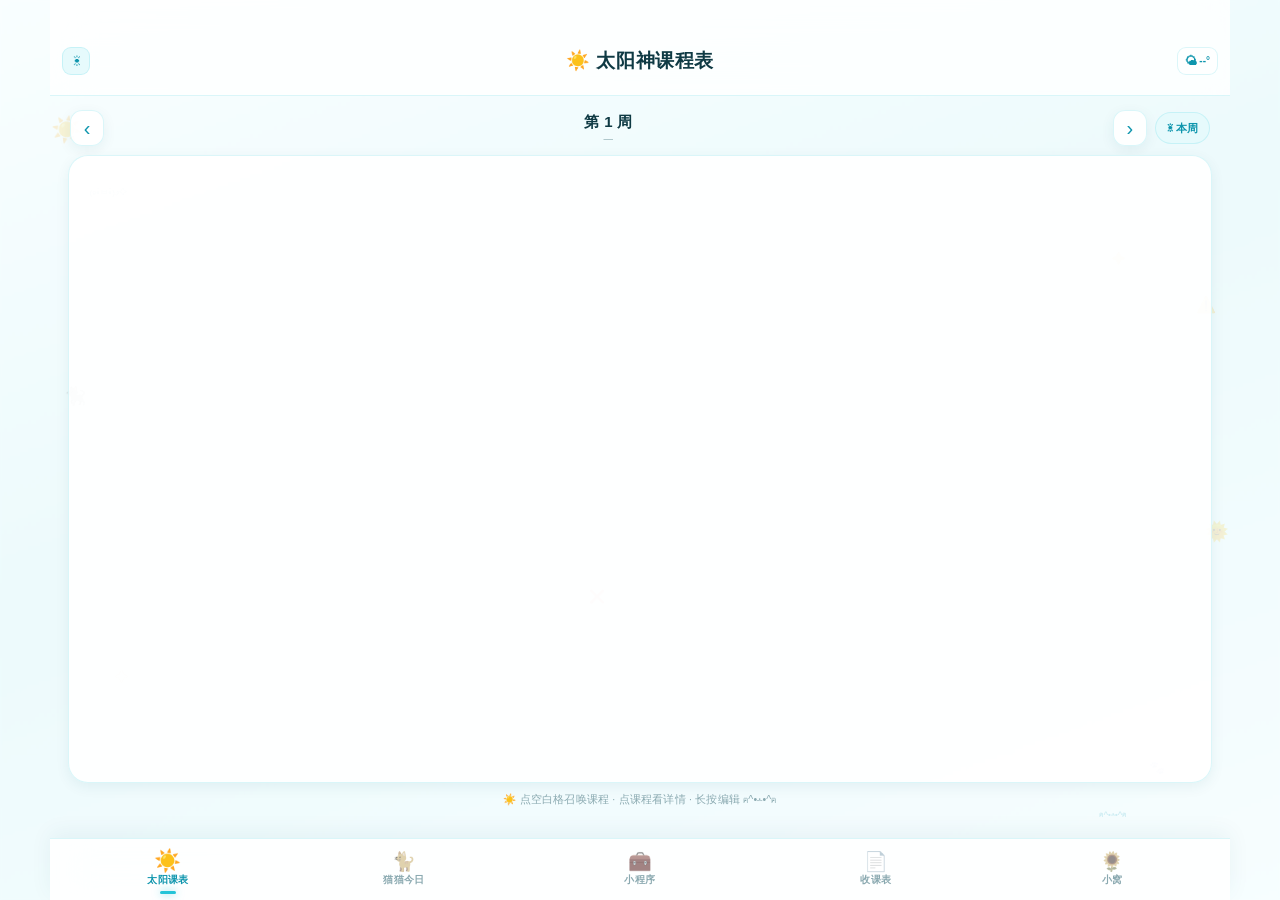
==== commit 0224e230: "Add files via upload" ====
--- a/index-legacy.html
+++ b/index-legacy.html
@@ -1,4 +1,4 @@
-<!DOCTYPE html>
+﻿<!DOCTYPE html>
 <html lang="zh-CN">
 <head>
   <meta charset="UTF-8" />
@@ -140,10 +140,77 @@
       </div>
 
       <div class="today-list" id="todayList"></div>
+
+      <!-- 今日待办：可手动添加，也会在下课时弹窗添加 -->
+      <div class="section planner-section" id="todoSection">
+        <div class="section-head">
+          <h3 class="section-title">✅ 今日待办</h3>
+          <span class="section-badge" id="todoStats">0 / 0</span>
+        </div>
+        <div class="todo-add-row">
+          <input class="input" id="todoInput" type="text" maxlength="80" placeholder="记作业、交材料、取快递…" />
+          <button class="btn primary" id="btnAddTodo" type="button">＋</button>
+        </div>
+        <div class="todo-list" id="todoList"></div>
+      </div>
+
+      <!-- 假期 / 考试倒计时 -->
+      <div class="section planner-section" id="countdownSection">
+        <div class="section-head">
+          <h3 class="section-title">⏳ 假期与考试倒计时</h3>
+          <span class="section-badge" id="countdownStats">—</span>
+        </div>
+        <div class="countdown-strip" id="countdownStrip"></div>
+        <div class="countdown-all" id="countdownAll"></div>
+      </div>
+
+      <!-- 早/晚自习 -->
+      <div class="section planner-section" id="selfStudySection">
+        <div class="section-head">
+          <h3 class="section-title">🌅 早 / 晚自习</h3>
+          <span class="section-badge" id="selfStudyStats">可自定义</span>
+        </div>
+        <div class="self-study-list" id="selfStudyList"></div>
+      </div>
     </section>
 
-    <!-- ================= 今天吃啥（转盘）视图 ================= -->
-    <section class="view" id="view-food" data-title="太阳神吃啥 🍜">
+    <!-- ================= 小程序合集 ================= -->
+    <section class="view" id="view-apps" data-title="太阳神小程序 🧰">
+      <div class="apps-hero">
+        <div class="ah-kicker">☀️ SUNNY MINI APPS</div>
+        <div class="ah-title">太阳神小程序合集 🧰</div>
+        <div class="ah-sub">点开一个小程序，猫猫把常用的小工具都收在这里 ฅ^•ﻌ•^ฅ</div>
+      </div>
+
+      <div class="apps-grid" id="appsGrid">
+        <button class="app-card app-food" type="button" data-app="food">
+          <span class="ac-icon">🍜</span>
+          <span class="ac-name">今天吃什么</span>
+          <span class="ac-sub">转盘决定午饭晚饭</span>
+        </button>
+        <button class="app-card app-notes" type="button" data-app="notes">
+          <span class="ac-icon">📝</span>
+          <span class="ac-name">快捷课程笔记</span>
+          <span class="ac-sub">照片 · 颜色 · 分割线</span>
+        </button>
+        <button class="app-card app-focus" type="button" data-app="focus">
+          <span class="ac-icon">⏱️</span>
+          <span class="ac-name">专注番茄钟</span>
+          <span class="ac-sub">25 分钟自习计时</span>
+        </button>
+        <button class="app-card app-random" type="button" data-app="random">
+          <span class="ac-icon">🎲</span>
+          <span class="ac-name">随机决定</span>
+          <span class="ac-sub">选择困难症急救</span>
+        </button>
+      </div>
+
+      <div class="mini-panel" id="miniFood" hidden>
+        <div class="mini-app-head">
+          <button class="mini-back" type="button" data-app-back="1">‹ 小程序</button>
+          <span>🍜 今天吃什么</span>
+        </div>
+
       <div class="food-hero">
         <div class="fh-title">太阳神吃啥？转一转 🍥</div>
         <div class="fh-sub">猫猫说：选不出来就交给命运，转到什么吃什么～ ฅ^•ﻌ•^ฅ</div>
@@ -184,6 +251,77 @@
       </div>
 
       <div class="food-tip">💡 小提示：菜单可以自己改，最多 24 个选项；默认提前 30 分钟的外卖提醒也会把你带到这一页。</div>
+      <div class="page-bottom-space"></div>
+      </div><!-- /miniFood -->
+
+      <div class="mini-panel" id="miniNotes" hidden>
+        <div class="mini-app-head">
+          <button class="mini-back" type="button" data-app-back="1">‹ 小程序</button>
+          <span>📝 快捷课程笔记</span>
+        </div>
+        <div class="notes-toolbar">
+          <select class="input compact select mini" id="noteCourse"><option value="">不关联课程</option></select>
+          <input class="input compact" id="noteTitle" type="text" maxlength="30" placeholder="笔记标题" />
+          <button class="btn primary mini-btn" id="btnNewNote" type="button">＋ 新笔记</button>
+        </div>
+        <div class="notes-layout">
+          <div class="notes-list" id="noteList"></div>
+          <div class="note-workspace">
+            <div class="note-toolbar">
+              <button type="button" class="nt-btn" data-cmd="bold" title="加粗"><b>B</b></button>
+              <button type="button" class="nt-btn" data-cmd="italic" title="斜体"><i>I</i></button>
+              <button type="button" class="nt-btn" data-cmd="underline" title="下划线"><u>U</u></button>
+              <button type="button" class="nt-btn" id="btnNoteHr" title="分割线">—</button>
+              <span class="nt-colors" id="noteColors"></span>
+              <input type="color" id="noteColor" class="note-color" value="#f0a30a" title="字体颜色" />
+              <button type="button" class="nt-btn" id="btnNotePhoto" title="插入照片">📷</button>
+              <input type="file" id="notePhotoInput" accept="image/*" multiple hidden />
+              <button type="button" class="nt-btn nt-save" id="btnSaveNote" title="保存">保存</button>
+            </div>
+            <div class="note-editor" id="noteEditor" contenteditable="true" data-placeholder="在这里写课程笔记…可以插入照片、改颜色、加分割线"></div>
+            <div class="note-status" id="noteStatus">自动保存在本机</div>
+          </div>
+        </div>
+      </div><!-- /miniNotes -->
+
+      <div class="mini-panel" id="miniFocus" hidden>
+        <div class="mini-app-head">
+          <button class="mini-back" type="button" data-app-back="1">‹ 小程序</button>
+          <span>⏱️ 专注番茄钟</span>
+        </div>
+        <div class="focus-card">
+          <div class="focus-ring" id="focusRing">
+            <div class="focus-time" id="focusTime">25:00</div>
+            <div class="focus-label" id="focusLabel">准备开始</div>
+          </div>
+          <div class="focus-actions">
+            <button class="btn primary" id="btnFocusStart" type="button">开始专注</button>
+            <button class="btn ghost" id="btnFocusReset" type="button">重置</button>
+          </div>
+          <div class="focus-modes">
+            <button type="button" class="focus-mode is-on" data-focus-min="25">25 分钟</button>
+            <button type="button" class="focus-mode" data-focus-min="45">45 分钟</button>
+            <button type="button" class="focus-mode" data-focus-min="5">5 分钟</button>
+          </div>
+          <div class="focus-tip">完成一次专注，猫猫会替你记一笔 🐈‍⬛</div>
+        </div>
+      </div><!-- /miniFocus -->
+
+      <div class="mini-panel" id="miniRandom" hidden>
+        <div class="mini-app-head">
+          <button class="mini-back" type="button" data-app-back="1">‹ 小程序</button>
+          <span>🎲 随机决定</span>
+        </div>
+        <div class="random-card">
+          <textarea class="textarea" id="randomInput" rows="5" placeholder="每行一个选项，例如：&#10;去图书馆&#10;去自习室&#10;回宿舍躺平"></textarea>
+          <div class="row-btns">
+            <button class="btn primary grow" id="btnRandomPick" type="button">🎯 帮我选一个</button>
+            <button class="btn ghost" id="btnRandomClear" type="button">清空</button>
+          </div>
+          <div class="random-result" id="randomResult">命运还没有开口…</div>
+        </div>
+      </div><!-- /miniRandom -->
+
       <div class="page-bottom-space"></div>
     </section>
 
@@ -202,9 +340,11 @@
           <input type="url" id="importUrl" class="input" placeholder="https://jw.example.edu.cn/timetable" autocomplete="off" />
         </label>
         <div class="row-btns">
-          <button class="btn primary" id="btnFetch" type="button">📡 开始检测</button>
-          <button class="btn ghost" id="btnFetchHelp" type="button">使用说明</button>
-        </div>
+          <button class="btn primary" id="btnOpenBrowser" type="button">🌐 在 App 内打开教务系统</button>
+          <button class="btn ghost" id="btnFetch" type="button">📡 直接检测</button>
+          <button class="btn ghost" id="btnFetchHelp" type="button">说明</button>
+        </div>
+        <div class="remind-note">APK 内点「在 App 内打开教务系统」：登录后进入课表页，点右下角「检测课表」即可自动导入；网页版受浏览器跨域限制，请用下面的源码粘贴或 PDF 导入。</div>
         <div class="import-log" id="importLog" hidden></div>
       </div>
 
@@ -311,6 +451,67 @@
             <input type="checkbox" id="setWeekend" />
             <span class="switch-track"><span class="switch-dot"></span></span>
           </label>
+        </div>
+      </div>
+
+      <!-- 可编辑作息时间 -->
+      <div class="section planner-section" id="periodSettingsSection">
+        <h3 class="section-title">⏰ 上下课时间与下课时长</h3>
+        <div class="setting-row">
+          <div class="sr-text"><span>统一每节时长</span><small>只改下课时间，保留各节上课时间</small></div>
+          <div class="sr-controls">
+            <input class="input compact" id="setClassDuration" type="number" min="20" max="180" step="5" />
+            <span class="unit-text">分钟</span>
+            <button class="btn ghost mini-btn" id="btnApplyDuration" type="button">应用</button>
+          </div>
+        </div>
+        <div class="setting-row">
+          <div class="sr-text"><span>课间休息</span><small>用于「自动重排」下一节上课时间</small></div>
+          <div class="sr-controls">
+            <input class="input compact" id="setBreakDuration" type="number" min="0" max="60" step="5" />
+            <span class="unit-text">分钟</span>
+            <button class="btn ghost mini-btn" id="btnReapplyPeriods" type="button">自动重排</button>
+          </div>
+        </div>
+        <div class="period-editor" id="periodEditor"></div>
+        <div class="remind-note">每节课都可以单独改上课/下课时间；修改后课表、今日、提醒和小组件都会重新计算。</div>
+      </div>
+
+      <!-- 早/晚自习 -->
+      <div class="section planner-section" id="selfStudySettingsSection">
+        <h3 class="section-title">🌅 早 / 晚自习</h3>
+        <div id="selfStudyEditor"></div>
+        <div class="remind-note">打开开关后，会在「太阳神的一天」显示自习地点与时间。</div>
+      </div>
+
+      <!-- 假期 / 考试倒计时 -->
+      <div class="section planner-section" id="countdownSettingsSection">
+        <h3 class="section-title">⏳ 假期 / 考试倒计时</h3>
+        <div class="countdown-add">
+          <input class="input" id="cdTitle" type="text" maxlength="20" placeholder="期末考试 / 寒假 / 国庆" />
+          <input class="input compact" id="cdDate" type="date" />
+          <select class="input compact select mini" id="cdType">
+            <option value="exam">📝 考试</option>
+            <option value="holiday">🎉 法定节假日</option>
+            <option value="vacation">🌴 寒暑假</option>
+            <option value="other">⏳ 其他</option>
+          </select>
+          <label class="check-inline"><input type="checkbox" id="cdRepeat" /> 每年</label>
+          <button class="btn primary mini-btn" id="btnAddCountdown" type="button">添加</button>
+        </div>
+        <div class="countdown-presets" id="countdownPresets"></div>
+        <div class="countdown-settings-list" id="countdownSettingsList"></div>
+      </div>
+
+      <!-- 框框透明度 -->
+      <div class="section planner-section" id="appearanceSettingsSection">
+        <h3 class="section-title">🫧 框框透明度</h3>
+        <div class="setting-row">
+          <div class="sr-text"><span>卡片透明度</span><small>越低越通透，文字仍然可读</small></div>
+          <div class="sr-controls">
+            <input class="range" id="setUiAlpha" type="range" min="45" max="100" step="1" />
+            <span class="unit-text" id="uiAlphaText">93%</span>
+          </div>
         </div>
       </div>
 
@@ -395,6 +596,13 @@
           <div class="sr-text"><span>提醒振动</span><small>部分设备可能不支持</small></div>
           <label class="switch">
             <input type="checkbox" id="setRemindVibrate" />
+            <span class="switch-track"><span class="switch-dot"></span></span>
+          </label>
+        </div>
+        <div class="setting-row">
+          <div class="sr-text"><span>下课后记作业</span><small>下课 10 分钟内弹窗，可关闭</small></div>
+          <label class="switch">
+            <input type="checkbox" id="setAutoHomework" />
             <span class="switch-track"><span class="switch-dot"></span></span>
           </label>
         </div>
@@ -534,19 +742,10 @@
         <p class="about-small">支持小 / 中 / 大三种尺寸：小尺寸显示天气、下节课时间和地点；中尺寸显示今日 2 节课程；大尺寸显示完整今日课表。拖动小组件边缘即可调整大小。</p>
       </div>
 
-      <div class="section">
-        <h3 class="section-title">📥 Android 安装包</h3>
-        <p>不想用网页版？下载 APK，安装后还可以把「太阳神今日课表」放到手机桌面。</p>
-        <p class="about-small">Android 5.0+ · v2.1.0 · 安装前请先卸载旧版</p>
-        <div class="row-btns">
-          <a class="btn primary grow" href="download/sunny-timetable-v2.1.0.apk" download>📥 下载 APK</a>
-        </div>
-      </div>
-
       <div class="section about">
         <h3 class="section-title">🌻 关于太阳神的随身陪伴课程表</h3>
         <p>太阳神、猫猫和颜文字一起陪你上课。白黄是太阳，黑蓝是错误文档，都是今天的你。</p>
-        <p class="about-small">数据仅保存在本机 · 不收集任何个人信息 · v2.1.0 · ☀️🐈‍⬛⚠️</p>
+        <p class="about-small">数据仅保存在本机 · 不收集任何个人信息 · v2.2.0 · ☀️🐈‍⬛⚠️</p>
       </div>
 
       <div class="page-bottom-space"></div>
@@ -563,9 +762,9 @@
       <span class="tab-icon">🐈</span>
       <span class="tab-label">猫猫今日</span>
     </button>
-    <button class="tab" data-tab="food" type="button">
-      <span class="tab-icon">🍜</span>
-      <span class="tab-label">吃啥</span>
+    <button class="tab" data-tab="apps" type="button">
+      <span class="tab-icon">🧰</span>
+      <span class="tab-label">小程序</span>
     </button>
     <button class="tab" data-tab="import" type="button">
       <span class="tab-icon">📄</span>
@@ -687,6 +886,23 @@
         <button class="rpp-btn primary" type="button" data-popup="course">看看课程</button>
       </div>
       <button class="rpp-done" type="button" data-popup="close">好，知道啦</button>
+    </div>
+  </div>
+
+  <!-- 下课后记作业弹窗 -->
+  <div class="todo-popup" id="todoPopup" hidden>
+    <div class="todo-popup-backdrop" data-todo-close="1"></div>
+    <div class="todo-popup-card" role="dialog" aria-modal="true" aria-labelledby="todoPopupTitle">
+      <button class="todo-popup-close" type="button" data-todo-close="1" aria-label="关闭">✕</button>
+      <div class="todo-popup-emoji">📚</div>
+      <div class="todo-popup-title" id="todoPopupTitle">这节课下课啦</div>
+      <div class="todo-popup-sub" id="todoPopupCourse">记一下作业，别让猫猫忘记</div>
+      <textarea class="textarea" id="todoPopupText" rows="3" maxlength="200" placeholder="例如：高数习题 3.1、周五交实验报告…"></textarea>
+      <div class="row-btns">
+        <button class="btn primary grow" id="btnTodoPopupSave" type="button">存为待办 ✅</button>
+        <button class="btn ghost" type="button" data-todo-close="1">先不记</button>
+      </div>
+      <div class="todo-popup-hint">关闭后仍可在「今天」页手动添加</div>
     </div>
   </div>
 
@@ -802,8 +1018,12 @@
   <script src="legacy/reminders.js"></script>
   <script src="legacy/weather.js"></script>
   <script src="legacy/rhythm.js"></script>
+  <script src="legacy/planner.js"></script>
+  <script src="legacy/miniapps.js"></script>
+  <script src="legacy/import-browser.js"></script>
   <script src="legacy/food.js"></script>
 </body>
 </html>
 
 
+
--- a/app.css
+++ b/app.css
@@ -4699,4 +4699,1031 @@
   font-size: 11px;
   line-height: 1.7;
   color: #795c28;
-}
+}
+
+/* ============================================================
+ * 作息 / 自习 / 倒计时 / 待办 / 透明度
+ * ============================================================ */
+:root {
+  --box-alpha: 0.93;
+  --box-rgb: 255, 255, 255;
+}
+
+html[data-preset="error"] {
+  --box-rgb: 13, 20, 34;
+}
+
+.section,
+.today-hero,
+.profile-card,
+.food-hero,
+.wheel-card,
+.remind-plan,
+.cat-whisper,
+.today-item,
+.todo-popup-card,
+.period-row,
+.self-study-row,
+.countdown-setting-row,
+.apps-hero,
+.weather-card,
+.panel,
+.note-workspace,
+.focus-card,
+.random-card {
+  background-color: rgba(var(--box-rgb), var(--box-alpha)) !important;
+}
+
+.section-head {
+  display: flex;
+  align-items: center;
+  justify-content: space-between;
+  gap: 8px;
+  margin-bottom: 8px;
+}
+
+.section-head .section-title {
+  margin-bottom: 0;
+}
+
+.section-badge {
+  flex: none;
+  font-size: 9.5px;
+  font-weight: 800;
+  color: var(--theme-deep);
+  background: rgba(var(--theme-rgb), 0.1);
+  border-radius: 999px;
+  padding: 3px 8px;
+}
+
+.planner-empty {
+  padding: 12px 8px;
+  font-size: 10.5px;
+  line-height: 1.6;
+  color: var(--ink-3);
+  text-align: center;
+}
+
+.todo-add-row {
+  display: flex;
+  gap: 7px;
+  margin-bottom: 8px;
+}
+
+.todo-add-row .input {
+  flex: 1;
+  min-width: 0;
+}
+
+.todo-add-row .btn {
+  flex: none;
+  min-width: 42px;
+  padding: 0 10px;
+  font-size: 15px;
+}
+
+.todo-row {
+  display: flex;
+  align-items: flex-start;
+  gap: 8px;
+  padding: 8px 2px;
+  border-bottom: 1px dashed var(--line);
+}
+
+.todo-row:last-child {
+  border-bottom: 0;
+}
+
+.todo-row.is-done .todo-text {
+  text-decoration: line-through;
+  color: var(--ink-3);
+}
+
+.todo-check {
+  flex: none;
+  display: flex;
+  align-items: center;
+  justify-content: center;
+  width: 22px;
+  height: 22px;
+  margin-top: 1px;
+  cursor: pointer;
+}
+
+.todo-check input {
+  position: absolute;
+  opacity: 0;
+  pointer-events: none;
+}
+
+.todo-check span {
+  width: 17px;
+  height: 17px;
+  border-radius: 6px;
+  border: 1.5px solid var(--theme);
+  background: #fff;
+  display: block;
+  position: relative;
+}
+
+.todo-check input:checked + span {
+  background: var(--theme);
+  border-color: var(--theme);
+}
+
+.todo-check input:checked + span::after {
+  content: '✓';
+  position: absolute;
+  inset: 0;
+  display: flex;
+  align-items: center;
+  justify-content: center;
+  color: #fff;
+  font-size: 11px;
+  font-weight: 900;
+}
+
+.todo-body {
+  flex: 1;
+  min-width: 0;
+}
+
+.todo-text {
+  font-size: 11.5px;
+  line-height: 1.5;
+  color: var(--ink);
+  word-break: break-word;
+}
+
+.todo-meta {
+  margin-top: 2px;
+  font-size: 9px;
+  color: var(--ink-3);
+}
+
+.todo-del {
+  flex: none;
+  width: 26px;
+  height: 26px;
+  border: 0;
+  border-radius: 8px;
+  background: transparent;
+  color: var(--ink-3);
+  font-size: 12px;
+  cursor: pointer;
+}
+
+.todo-del:active {
+  background: rgba(0, 0, 0, 0.05);
+}
+
+.countdown-strip {
+  display: flex;
+  gap: 7px;
+  overflow-x: auto;
+  padding-bottom: 2px;
+  scrollbar-width: none;
+}
+
+.countdown-strip::-webkit-scrollbar {
+  display: none;
+}
+
+.cd-card {
+  flex: none;
+  width: 158px;
+  display: flex;
+  align-items: center;
+  gap: 7px;
+  padding: 9px;
+  border-radius: 15px;
+  border: 1px solid rgba(var(--theme-rgb), 0.16);
+  background: linear-gradient(145deg, rgba(var(--theme-rgb), 0.1), rgba(255, 255, 255, 0.72));
+}
+
+.cd-emoji {
+  font-size: 20px;
+  flex: none;
+}
+
+.cd-main {
+  min-width: 0;
+  flex: 1;
+}
+
+.cd-title {
+  font-size: 10.5px;
+  font-weight: 800;
+  color: var(--ink);
+  white-space: nowrap;
+  overflow: hidden;
+  text-overflow: ellipsis;
+}
+
+.cd-sub {
+  margin-top: 1px;
+  font-size: 8px;
+  color: var(--ink-3);
+  white-space: nowrap;
+  overflow: hidden;
+  text-overflow: ellipsis;
+}
+
+.cd-days {
+  flex: none;
+  font-size: 11px;
+  font-weight: 900;
+  color: var(--theme-deep);
+}
+
+.cd-exam .cd-days {
+  color: #d96b1f;
+}
+
+.cd-vacation .cd-days {
+  color: #1e9b72;
+}
+
+.countdown-all {
+  margin-top: 4px;
+}
+
+.cd-line {
+  display: flex;
+  justify-content: space-between;
+  gap: 8px;
+  padding: 5px 2px;
+  font-size: 10px;
+  color: var(--ink-2);
+  border-bottom: 1px dashed var(--line);
+}
+
+.cd-line:last-child {
+  border-bottom: 0;
+}
+
+.self-study-row {
+  display: flex;
+  align-items: center;
+  gap: 8px;
+  padding: 8px;
+  border-radius: 13px;
+  margin-bottom: 6px;
+  border: 1px solid var(--line);
+}
+
+.self-study-row:last-child {
+  margin-bottom: 0;
+}
+
+.self-study-row.is-now {
+  border-color: rgba(var(--theme-rgb), 0.5);
+  box-shadow: 0 4px 14px rgba(var(--theme-rgb), 0.14);
+}
+
+.self-study-row.is-done {
+  opacity: 0.55;
+}
+
+.ss-icon {
+  font-size: 18px;
+  flex: none;
+}
+
+.ss-main {
+  flex: 1;
+  min-width: 0;
+}
+
+.ss-main b {
+  display: block;
+  font-size: 10.5px;
+  color: var(--ink);
+}
+
+.ss-main small {
+  display: block;
+  font-size: 8.5px;
+  color: var(--ink-3);
+  margin-top: 1px;
+}
+
+.ss-time {
+  flex: none;
+  font-size: 9.5px;
+  font-weight: 700;
+  color: var(--theme-deep);
+}
+
+.ss-state {
+  flex: none;
+  font-size: 8px;
+  color: #fff;
+  background: var(--theme);
+  border-radius: 999px;
+  padding: 2px 6px;
+}
+
+.period-editor {
+  margin-top: 8px;
+  max-height: 290px;
+  overflow-y: auto;
+  padding-right: 2px;
+}
+
+.period-row {
+  display: flex;
+  align-items: center;
+  gap: 6px;
+  padding: 6px 4px;
+  border-bottom: 1px dashed var(--line);
+}
+
+.period-row:last-child {
+  border-bottom: 0;
+}
+
+.pr-no {
+  width: 46px;
+  flex: none;
+  font-size: 9.5px;
+  font-weight: 700;
+  color: var(--ink-2);
+}
+
+.pr-dash {
+  color: var(--ink-3);
+  font-size: 10px;
+}
+
+.input.time {
+  width: 82px;
+  flex: none;
+  padding: 5px 4px;
+  font-size: 10px;
+}
+
+.pr-duration {
+  margin-left: auto;
+  font-size: 8.5px;
+  color: var(--ink-3);
+  white-space: nowrap;
+}
+
+.unit-text {
+  font-size: 9px;
+  color: var(--ink-3);
+  flex: none;
+}
+
+.mini-btn {
+  padding: 5px 9px;
+  font-size: 9px;
+  min-height: 26px;
+}
+
+.self-study-edit {
+  padding: 8px 0;
+  border-bottom: 1px dashed var(--line);
+}
+
+.self-study-edit:last-child {
+  border-bottom: 0;
+}
+
+.sse-head {
+  display: flex;
+  align-items: center;
+  justify-content: space-between;
+  font-size: 10.5px;
+  font-weight: 700;
+  color: var(--ink);
+  margin-bottom: 6px;
+}
+
+.sse-fields {
+  display: flex;
+  align-items: center;
+  gap: 5px;
+  flex-wrap: wrap;
+}
+
+.sse-fields .input[type="text"] {
+  flex: 1;
+  min-width: 82px;
+}
+
+.countdown-add {
+  display: flex;
+  flex-wrap: wrap;
+  gap: 6px;
+  align-items: center;
+}
+
+.countdown-add #cdTitle {
+  flex: 1;
+  min-width: 130px;
+}
+
+.countdown-presets {
+  display: flex;
+  flex-wrap: wrap;
+  gap: 5px;
+  margin: 7px 0;
+}
+
+.cd-preset {
+  border: 1px solid var(--line);
+  border-radius: 999px;
+  background: rgba(255, 255, 255, 0.7);
+  color: var(--ink-2);
+  font-size: 9px;
+  padding: 4px 8px;
+  cursor: pointer;
+}
+
+.cd-preset:active {
+  background: var(--theme-soft);
+}
+
+.countdown-settings-list {
+  margin-top: 2px;
+}
+
+.countdown-setting-row {
+  display: flex;
+  align-items: center;
+  gap: 7px;
+  padding: 7px 4px;
+  border-bottom: 1px dashed var(--line);
+}
+
+.countdown-setting-row:last-child {
+  border-bottom: 0;
+}
+
+.cs-emoji {
+  font-size: 16px;
+  flex: none;
+}
+
+.cs-main {
+  flex: 1;
+  min-width: 0;
+}
+
+.cs-main b {
+  display: block;
+  font-size: 10.5px;
+  color: var(--ink);
+  overflow: hidden;
+  text-overflow: ellipsis;
+  white-space: nowrap;
+}
+
+.cs-main small {
+  display: block;
+  margin-top: 1px;
+  font-size: 8.5px;
+  color: var(--ink-3);
+}
+
+.check-inline {
+  display: inline-flex;
+  align-items: center;
+  gap: 3px;
+  font-size: 9px;
+  color: var(--ink-2);
+  white-space: nowrap;
+}
+
+.range {
+  width: 112px;
+  accent-color: var(--theme);
+}
+
+.todo-popup {
+  position: fixed;
+  inset: 0;
+  z-index: 1200;
+  display: flex;
+  align-items: center;
+  justify-content: center;
+  padding: 18px;
+}
+
+.todo-popup[hidden] {
+  display: none !important;
+}
+
+.todo-popup-backdrop {
+  position: absolute;
+  inset: 0;
+  background: rgba(18, 14, 4, 0.36);
+  backdrop-filter: blur(3px);
+}
+
+.todo-popup-card {
+  position: relative;
+  width: min(360px, 100%);
+  border-radius: 24px;
+  padding: 20px 18px 14px;
+  border: 1px solid rgba(var(--theme-rgb), 0.28);
+  box-shadow: 0 22px 60px rgba(60, 35, 0, 0.24);
+  animation: todoPop 0.25s cubic-bezier(0.2, 0.9, 0.3, 1.15);
+}
+
+@keyframes todoPop {
+  from { opacity: 0; transform: translateY(18px) scale(0.96); }
+  to { opacity: 1; transform: translateY(0) scale(1); }
+}
+
+.todo-popup-close {
+  position: absolute;
+  top: 10px;
+  right: 10px;
+  width: 28px;
+  height: 28px;
+  border: 0;
+  border-radius: 50%;
+  background: rgba(0, 0, 0, 0.06);
+  color: var(--ink-2);
+  font-size: 12px;
+  cursor: pointer;
+}
+
+.todo-popup-emoji {
+  font-size: 28px;
+  text-align: center;
+}
+
+.todo-popup-title {
+  margin-top: 4px;
+  text-align: center;
+  font-size: 15px;
+  font-weight: 900;
+  color: var(--ink);
+}
+
+.todo-popup-sub {
+  margin: 4px 0 10px;
+  text-align: center;
+  font-size: 9.5px;
+  line-height: 1.5;
+  color: var(--ink-3);
+}
+
+.todo-popup-hint {
+  margin-top: 7px;
+  text-align: center;
+  font-size: 8px;
+  color: var(--ink-3);
+}
+
+@media (max-width: 390px) {
+  .cd-card { width: 148px; }
+  .pr-no { width: 40px; }
+  .input.time { width: 76px; }
+}
+
+/* ============================================================
+ * 小程序合集
+ * ============================================================ */
+.apps-hero {
+  padding: 16px 15px;
+  border-radius: 22px;
+  background:
+    radial-gradient(circle at 92% 8%, rgba(255, 212, 92, 0.35), transparent 26%),
+    linear-gradient(140deg, rgba(255, 251, 235, 0.96), rgba(255, 232, 170, 0.8));
+  border: 1px solid rgba(240, 163, 10, 0.24);
+  margin-bottom: 10px;
+  position: relative;
+  overflow: hidden;
+}
+
+.apps-hero::after {
+  content: '🧰';
+  position: absolute;
+  right: 10px;
+  bottom: -8px;
+  font-size: 54px;
+  opacity: 0.16;
+  transform: rotate(-10deg);
+}
+
+.ah-kicker {
+  font-size: 8px;
+  letter-spacing: 1.5px;
+  font-weight: 900;
+  color: #b96b00;
+}
+
+.ah-title {
+  margin-top: 2px;
+  font-size: 18px;
+  font-weight: 900;
+  color: #4a3000;
+}
+
+.ah-sub {
+  margin-top: 4px;
+  max-width: 82%;
+  font-size: 10px;
+  line-height: 1.5;
+  color: #795c28;
+}
+
+.apps-grid {
+  display: grid;
+  grid-template-columns: repeat(2, minmax(0, 1fr));
+  gap: 9px;
+}
+
+.app-card {
+  min-height: 104px;
+  padding: 13px 12px;
+  border-radius: 20px;
+  border: 1px solid rgba(var(--theme-rgb), 0.18);
+  background: rgba(var(--box-rgb), var(--box-alpha));
+  box-shadow: 0 8px 22px rgba(80, 55, 10, 0.08);
+  display: flex;
+  flex-direction: column;
+  align-items: flex-start;
+  text-align: left;
+  cursor: pointer;
+  position: relative;
+  overflow: hidden;
+}
+
+.app-card::after {
+  content: '';
+  position: absolute;
+  width: 58px;
+  height: 58px;
+  border-radius: 50%;
+  right: -18px;
+  top: -20px;
+  background: rgba(var(--theme-rgb), 0.08);
+}
+
+.app-card:active {
+  transform: scale(0.98);
+}
+
+.ac-icon {
+  font-size: 27px;
+  line-height: 1;
+}
+
+.ac-name {
+  margin-top: 8px;
+  font-size: 12px;
+  font-weight: 900;
+  color: var(--ink);
+}
+
+.ac-sub {
+  margin-top: 2px;
+  font-size: 8.5px;
+  line-height: 1.4;
+  color: var(--ink-3);
+}
+
+.app-notes { border-color: rgba(240, 163, 10, 0.3); }
+.app-focus { border-color: rgba(76, 141, 255, 0.24); }
+.app-random { border-color: rgba(123, 75, 183, 0.22); }
+
+.mini-panel {
+  animation: miniIn 0.22s ease;
+}
+
+@keyframes miniIn {
+  from { opacity: 0; transform: translateY(8px); }
+  to { opacity: 1; transform: translateY(0); }
+}
+
+.mini-app-head {
+  display: flex;
+  align-items: center;
+  gap: 8px;
+  padding: 5px 2px 9px;
+  font-size: 13px;
+  font-weight: 900;
+  color: var(--ink);
+}
+
+.mini-back {
+  border: 1px solid var(--line);
+  background: rgba(var(--box-rgb), var(--box-alpha));
+  color: var(--ink-2);
+  border-radius: 999px;
+  padding: 5px 10px;
+  font-size: 9px;
+  font-weight: 700;
+  cursor: pointer;
+}
+
+/* -------- 笔记 -------- */
+.notes-toolbar {
+  display: flex;
+  flex-wrap: wrap;
+  gap: 6px;
+  align-items: center;
+  margin-bottom: 8px;
+}
+
+.notes-toolbar #noteTitle {
+  flex: 1;
+  min-width: 110px;
+}
+
+.notes-layout {
+  display: grid;
+  grid-template-columns: 120px minmax(0, 1fr);
+  gap: 8px;
+  align-items: start;
+}
+
+.notes-list {
+  display: flex;
+  flex-direction: column;
+  gap: 5px;
+  max-height: 390px;
+  overflow-y: auto;
+}
+
+.note-item {
+  position: relative;
+  text-align: left;
+  padding: 8px 7px;
+  border-radius: 12px;
+  border: 1px solid var(--line);
+  background: rgba(var(--box-rgb), var(--box-alpha));
+  cursor: pointer;
+  min-height: 42px;
+}
+
+.note-item.is-on {
+  border-color: rgba(var(--theme-rgb), 0.55);
+  box-shadow: inset 3px 0 0 var(--theme);
+}
+
+.ni-title {
+  display: block;
+  font-size: 9.5px;
+  font-weight: 800;
+  color: var(--ink);
+  max-width: 82px;
+  overflow: hidden;
+  text-overflow: ellipsis;
+  white-space: nowrap;
+}
+
+.ni-meta {
+  display: block;
+  margin-top: 3px;
+  font-size: 7.5px;
+  color: var(--ink-3);
+  white-space: nowrap;
+  overflow: hidden;
+  text-overflow: ellipsis;
+}
+
+.note-del {
+  position: absolute;
+  right: 2px;
+  top: 2px;
+  border: 0;
+  background: transparent;
+  font-size: 8px;
+  opacity: 0.55;
+  cursor: pointer;
+}
+
+.notes-empty {
+  padding: 10px 5px;
+  font-size: 9px;
+  line-height: 1.6;
+  color: var(--ink-3);
+}
+
+.note-workspace {
+  min-width: 0;
+  border: 1px solid var(--line);
+  border-radius: 15px;
+  background: rgba(var(--box-rgb), var(--box-alpha));
+  overflow: hidden;
+}
+
+.note-toolbar {
+  display: flex;
+  align-items: center;
+  flex-wrap: wrap;
+  gap: 3px;
+  padding: 5px;
+  border-bottom: 1px solid var(--line);
+  background: rgba(0, 0, 0, 0.02);
+}
+
+.nt-btn {
+  width: 27px;
+  height: 27px;
+  border: 1px solid transparent;
+  border-radius: 7px;
+  background: transparent;
+  color: var(--ink);
+  font-size: 12px;
+  cursor: pointer;
+}
+
+.nt-btn:active {
+  background: rgba(0, 0, 0, 0.06);
+}
+
+.nt-save {
+  width: auto;
+  padding: 0 8px;
+  margin-left: auto;
+  color: var(--theme-deep);
+  font-size: 9px;
+  font-weight: 800;
+}
+
+.nt-colors {
+  display: inline-flex;
+  gap: 2px;
+}
+
+.nt-color {
+  width: 12px;
+  height: 12px;
+  border-radius: 50%;
+  border: 1px solid rgba(0, 0, 0, 0.12);
+  padding: 0;
+  cursor: pointer;
+}
+
+.note-color {
+  width: 23px;
+  height: 23px;
+  padding: 1px;
+  border: 0;
+  background: transparent;
+  cursor: pointer;
+}
+
+.note-editor {
+  min-height: 260px;
+  max-height: 430px;
+  overflow-y: auto;
+  padding: 11px;
+  outline: none;
+  font-size: 11px;
+  line-height: 1.8;
+  color: var(--ink);
+  word-break: break-word;
+}
+
+.note-editor:empty::before {
+  content: attr(data-placeholder);
+  color: var(--ink-3);
+  font-size: 10px;
+}
+
+.note-editor hr {
+  border: 0;
+  border-top: 1px dashed rgba(var(--theme-rgb), 0.4);
+  margin: 9px 0;
+}
+
+.note-photo {
+  margin: 6px 0;
+}
+
+.note-photo img,
+.note-editor img {
+  max-width: 100%;
+  border-radius: 10px;
+  display: block;
+}
+
+.note-status {
+  padding: 4px 10px 7px;
+  font-size: 8px;
+  color: var(--ink-3);
+  text-align: right;
+}
+
+/* -------- 番茄钟 -------- */
+.focus-card {
+  display: flex;
+  flex-direction: column;
+  align-items: center;
+  padding: 18px 14px;
+  border-radius: 22px;
+  background: rgba(var(--box-rgb), var(--box-alpha));
+  border: 1px solid rgba(var(--theme-rgb), 0.18);
+}
+
+.focus-ring {
+  --focus-p: 0%;
+  width: 178px;
+  height: 178px;
+  border-radius: 50%;
+  display: flex;
+  flex-direction: column;
+  align-items: center;
+  justify-content: center;
+  background:
+    radial-gradient(circle at center, rgba(var(--box-rgb), 1) 0 68%, transparent 69%),
+    conic-gradient(var(--theme) var(--focus-p), rgba(var(--theme-rgb), 0.13) 0);
+  border: 1px solid rgba(var(--theme-rgb), 0.14);
+}
+
+.focus-time {
+  font-size: 38px;
+  font-weight: 900;
+  letter-spacing: -1px;
+  color: var(--ink);
+  font-variant-numeric: tabular-nums;
+}
+
+.focus-label {
+  margin-top: 2px;
+  font-size: 9px;
+  color: var(--ink-3);
+}
+
+.focus-actions {
+  display: flex;
+  gap: 7px;
+  margin-top: 13px;
+}
+
+.focus-modes {
+  display: flex;
+  gap: 9px;
+  margin-top: 12px;
+}
+
+.focus-mode {
+  border: 0;
+  background: transparent;
+  color: var(--ink-3);
+  font-size: 8.5px;
+  padding: 3px;
+  cursor: pointer;
+}
+
+.focus-mode.is-on {
+  color: var(--theme-deep);
+  font-weight: 900;
+}
+
+.focus-tip {
+  margin-top: 8px;
+  font-size: 8px;
+  color: var(--ink-3);
+}
+
+/* -------- 随机决定 -------- */
+.random-card {
+  padding: 12px;
+  border-radius: 20px;
+  background: rgba(var(--box-rgb), var(--box-alpha));
+  border: 1px solid rgba(var(--theme-rgb), 0.18);
+}
+
+.random-result {
+  margin-top: 10px;
+  min-height: 62px;
+  border-radius: 16px;
+  border: 1px dashed rgba(var(--theme-rgb), 0.32);
+  background: rgba(var(--theme-rgb), 0.06);
+  display: flex;
+  align-items: center;
+  justify-content: center;
+  gap: 7px;
+  font-size: 14px;
+  font-weight: 900;
+  color: var(--ink);
+}
+
+.random-result.is-pop {
+  animation: randomPop 0.38s cubic-bezier(0.2, 1.4, 0.4, 1);
+}
+
+@keyframes randomPop {
+  0% { transform: scale(0.9); opacity: 0.4; }
+  60% { transform: scale(1.03); }
+  100% { transform: scale(1); opacity: 1; }
+}
+
+.rr-emoji { font-size: 22px; }
+
+@media (max-width: 390px) {
+  .notes-layout { grid-template-columns: 100px minmax(0, 1fr); }
+  .note-editor { min-height: 230px; }
+  .focus-ring { width: 158px; height: 158px; }
+  .focus-time { font-size: 33px; }
+}
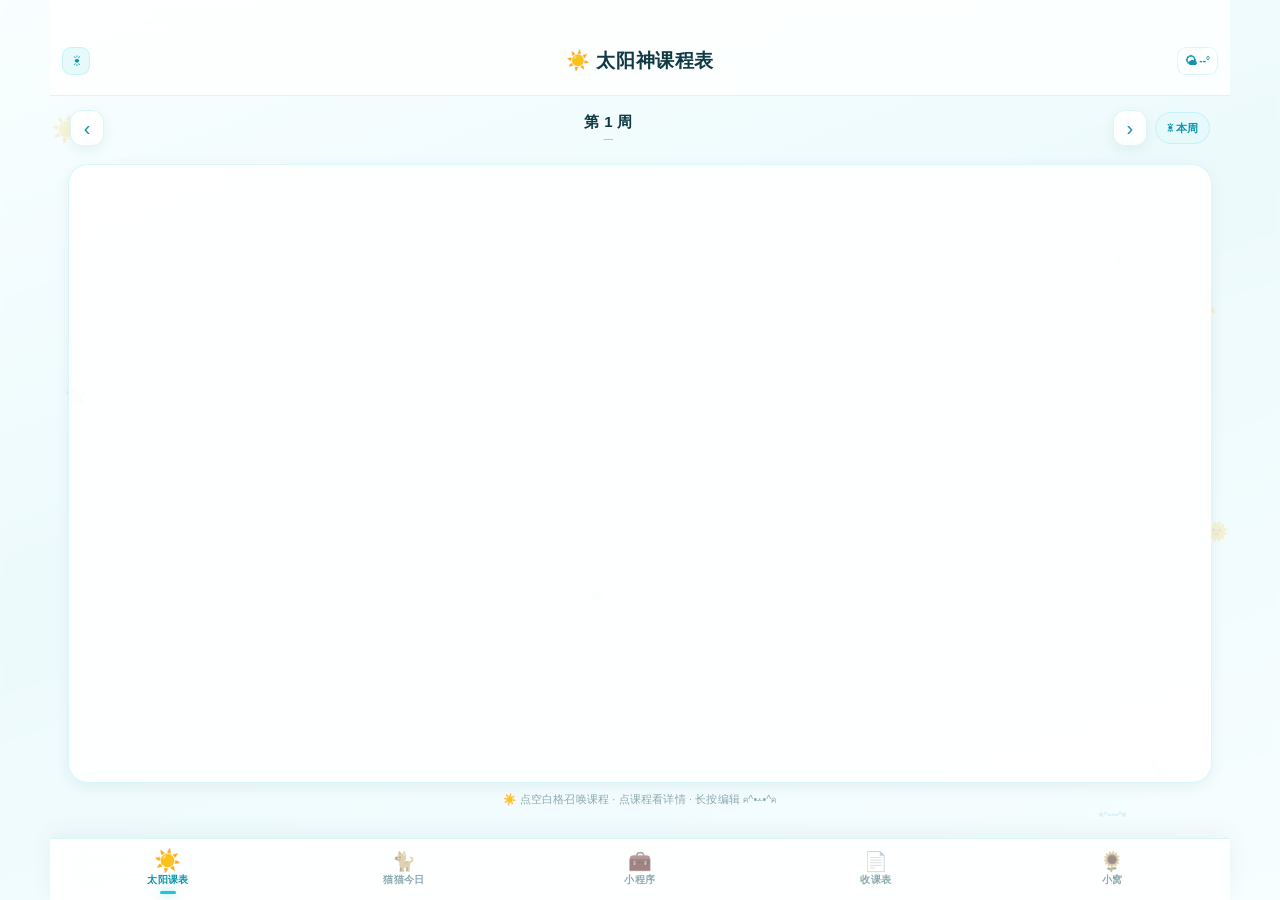
==== commit e8744238: "Add files via upload" ====
--- a/index-legacy.html
+++ b/index-legacy.html
@@ -72,6 +72,8 @@
         <button class="wk-today" id="wkTodayBtn" type="button">☀ 本周</button>
       </div>
 
+      <div class="meal-strip" id="mealStrip"></div>
+
       <div class="timetable-card">
         <div class="timetable-scroll" id="timetableScroll">
           <div class="tt-grid" id="ttGrid"></div>
@@ -164,14 +166,6 @@
         <div class="countdown-all" id="countdownAll"></div>
       </div>
 
-      <!-- 早/晚自习 -->
-      <div class="section planner-section" id="selfStudySection">
-        <div class="section-head">
-          <h3 class="section-title">🌅 早 / 晚自习</h3>
-          <span class="section-badge" id="selfStudyStats">可自定义</span>
-        </div>
-        <div class="self-study-list" id="selfStudyList"></div>
-      </div>
     </section>
 
     <!-- ================= 小程序合集 ================= -->
@@ -203,6 +197,26 @@
           <span class="ac-name">随机决定</span>
           <span class="ac-sub">选择困难症急救</span>
         </button>
+        <button class="app-card app-gpa" type="button" data-app="gpa">
+          <span class="ac-icon">🧮</span>
+          <span class="ac-name">GPA 计算器</span>
+          <span class="ac-sub">学分绩点 · 加权平均</span>
+        </button>
+        <button class="app-card app-shop" type="button" data-app="shop">
+          <span class="ac-icon">🛍️</span>
+          <span class="ac-name">太阳小铺</span>
+          <span class="ac-sub">太阳币兑换虚拟商品</span>
+        </button>
+        <button class="app-card app-savings" type="button" data-app="savings">
+          <span class="ac-icon">🐖</span>
+          <span class="ac-name">攒钱计划</span>
+          <span class="ac-sub">目标 · 进度 · 存一笔</span>
+        </button>
+        <button class="app-card app-mind" type="button" data-app="mindmap">
+          <span class="ac-icon">🧠</span>
+          <span class="ac-name">思维导图</span>
+          <span class="ac-sub">中心主题 · 分支整理</span>
+        </button>
       </div>
 
       <div class="mini-panel" id="miniFood" hidden>
@@ -274,6 +288,12 @@
               <button type="button" class="nt-btn" id="btnNoteHr" title="分割线">—</button>
               <span class="nt-colors" id="noteColors"></span>
               <input type="color" id="noteColor" class="note-color" value="#f0a30a" title="字体颜色" />
+              <select class="input compact select note-size" id="noteFontSize" title="选中文字大小">
+                <option value="2">小字</option>
+                <option value="3" selected>正文</option>
+                <option value="4">大字</option>
+                <option value="5">特大</option>
+              </select>
               <button type="button" class="nt-btn" id="btnNotePhoto" title="插入照片">📷</button>
               <input type="file" id="notePhotoInput" accept="image/*" multiple hidden />
               <button type="button" class="nt-btn nt-save" id="btnSaveNote" title="保存">保存</button>
@@ -287,23 +307,37 @@
       <div class="mini-panel" id="miniFocus" hidden>
         <div class="mini-app-head">
           <button class="mini-back" type="button" data-app-back="1">‹ 小程序</button>
-          <span>⏱️ 专注番茄钟</span>
+          <span>⏱️ 专注</span>
+        </div>
+        <div class="focus-deco" aria-hidden="true">
+          <span>☀️</span><span>🐈‍⬛</span><span>⭐</span><span>☁️</span>
         </div>
         <div class="focus-card">
+          <div class="focus-tabs">
+            <button type="button" class="focus-mode is-on" data-focus-mode="pomodoro">番茄钟</button>
+            <button type="button" class="focus-mode" data-focus-mode="continuous">连续专注</button>
+            <button type="button" class="focus-mode" data-focus-mode="stopwatch">正计时</button>
+            <button type="button" class="focus-mode" data-focus-mode="countdown">倒计时</button>
+          </div>
           <div class="focus-ring" id="focusRing">
             <div class="focus-time" id="focusTime">25:00</div>
             <div class="focus-label" id="focusLabel">准备开始</div>
           </div>
+          <div class="focus-sub" id="focusSub">完成专注可以赚太阳币 ☀️</div>
           <div class="focus-actions">
             <button class="btn primary" id="btnFocusStart" type="button">开始专注</button>
             <button class="btn ghost" id="btnFocusReset" type="button">重置</button>
           </div>
-          <div class="focus-modes">
-            <button type="button" class="focus-mode is-on" data-focus-min="25">25 分钟</button>
-            <button type="button" class="focus-mode" data-focus-min="45">45 分钟</button>
-            <button type="button" class="focus-mode" data-focus-min="5">5 分钟</button>
-          </div>
-          <div class="focus-tip">完成一次专注，猫猫会替你记一笔 🐈‍⬛</div>
+          <div class="focus-config" id="focusConfig">
+            <label>专注 <input class="input compact" id="focusMinutes" type="number" min="1" max="180" value="25" /> 分</label>
+            <label>休息 <input class="input compact" id="focusBreak" type="number" min="1" max="60" value="5" /> 分</label>
+            <label id="focusRoundsWrap">轮数 <input class="input compact" id="focusRounds" type="number" min="1" max="12" value="2" /></label>
+          </div>
+          <div class="focus-stats">
+            <span>☀️ 太阳币 <b id="focusCoins">0</b></span>
+            <button class="btn ghost mini-btn" id="btnFocusShop" type="button">去小铺 →</button>
+          </div>
+          <div class="focus-tip">每专注 5 分钟约赚 1 枚太阳币；连续专注会自动切换休息。停止正计时时按已完成时长结算。</div>
         </div>
       </div><!-- /miniFocus -->
 
@@ -321,6 +355,73 @@
           <div class="random-result" id="randomResult">命运还没有开口…</div>
         </div>
       </div><!-- /miniRandom -->
+
+      <div class="mini-panel" id="miniGpa" hidden>
+        <div class="mini-app-head">
+          <button class="mini-back" type="button" data-app-back="1">‹ 小程序</button>
+          <span>🧮 GPA 计算器</span>
+        </div>
+        <div class="gpa-card">
+          <div class="gpa-toolbar">
+            <span>课程 / 学分 / 成绩</span>
+            <button class="btn ghost mini-btn" id="btnAddGpaRow" type="button">＋ 添加课程</button>
+          </div>
+          <div class="gpa-rows" id="gpaRows"></div>
+          <div class="gpa-summary" id="gpaSummary">还没有成绩，添加一门课程吧</div>
+          <div class="gpa-note">按 4.0 绩点制估算：90+ = 4.0，85+ = 3.7，82+ = 3.3，78+ = 3.0，75+ = 2.7，72+ = 2.3，68+ = 2.0，64+ = 1.5，60+ = 1.0。仅供参考。</div>
+        </div>
+      </div><!-- /miniGpa -->
+
+      <div class="mini-panel" id="miniShop" hidden>
+        <div class="mini-app-head">
+          <button class="mini-back" type="button" data-app-back="1">‹ 小程序</button>
+          <span>🛍️ 太阳小铺</span>
+        </div>
+        <div class="shop-card">
+          <div class="shop-wallet">☀️ 太阳币 <b id="shopCoins">0</b><span>专注赚币，兑换喜欢的虚拟商品</span></div>
+          <div class="shop-grid" id="shopItems"></div>
+          <div class="shop-owned" id="shopOwned">还没有兑换商品</div>
+        </div>
+      </div><!-- /miniShop -->
+
+      <div class="mini-panel" id="miniSavings" hidden>
+        <div class="mini-app-head">
+          <button class="mini-back" type="button" data-app-back="1">‹ 小程序</button>
+          <span>🐖 攒钱计划</span>
+        </div>
+        <div class="savings-card">
+          <label class="field"><span class="field-label">计划名称</span><input class="input" id="savingsName" type="text" maxlength="20" placeholder="例如：相机 / 旅行 / 应急金" /></label>
+          <div class="savings-row">
+            <label class="field"><span class="field-label">目标金额</span><input class="input" id="savingsTarget" type="number" min="0" step="1" placeholder="3000" /></label>
+            <label class="field"><span class="field-label">已存</span><input class="input" id="savingsCurrent" type="number" min="0" step="1" placeholder="0" /></label>
+          </div>
+          <div class="savings-progress"><div id="savingsBar"></div></div>
+          <div class="savings-summary" id="savingsSummary">设一个目标，猫猫陪你慢慢存 🐈‍⬛</div>
+          <div class="savings-add-row">
+            <input class="input" id="savingsAdd" type="number" min="0" step="1" placeholder="这次存多少" />
+            <button class="btn primary mini-btn" id="btnSavingsAdd" type="button">存一笔</button>
+          </div>
+          <div class="savings-actions">
+            <button class="btn ghost mini-btn" id="btnSavingsReset" type="button">重置计划</button>
+          </div>
+        </div>
+      </div><!-- /miniSavings -->
+
+      <div class="mini-panel" id="miniMindmap" hidden>
+        <div class="mini-app-head">
+          <button class="mini-back" type="button" data-app-back="1">‹ 小程序</button>
+          <span>🧠 思维导图</span>
+        </div>
+        <div class="mind-card">
+          <div class="mind-toolbar">
+            <input class="input" id="mindTopic" type="text" maxlength="30" placeholder="中心主题，例如：高等数学第三章" />
+            <button class="btn primary mini-btn" id="btnMindAdd" type="button">＋ 分支</button>
+            <button class="btn ghost mini-btn" id="btnMindSave" type="button">保存</button>
+          </div>
+          <div class="mind-canvas" id="mindCanvas"></div>
+          <div class="mind-tip">每个分支可以继续添加子节点；点节点文字直接编辑，🗑 删除。</div>
+        </div>
+      </div><!-- /miniMindmap -->
 
       <div class="page-bottom-space"></div>
     </section>
@@ -374,6 +475,30 @@
 
       <div class="panel">
         <div class="panel-head">
+          <span class="ph-emoji">📝</span>
+          <div class="ph-text">
+            <h2>📝 Word 课表扫描导入</h2>
+            <p>选择 .docx 课表，自动读取表格或文字并识别课程</p>
+          </div>
+        </div>
+        <div class="pdf-drop word-drop" id="wordDrop" tabindex="0" role="button" aria-label="选择 Word 课表文件">
+          <div class="pdf-drop-icon">📝</div>
+          <div class="pdf-drop-title" id="wordDropTitle">点击选择 Word 文件</div>
+          <div class="pdf-drop-sub" id="wordDropSub">支持 .docx · 文字版 · ≤ 20MB</div>
+          <input type="file" id="wordFileInput" accept=".docx,application/vnd.openxmlformats-officedocument.wordprocessingml.document" hidden />
+        </div>
+        <div class="pdf-status" id="wordStatus" hidden></div>
+        <div class="row-btns">
+          <button class="btn primary" id="btnPickWord" type="button">📝 选择 Word 课表</button>
+          <button class="btn ghost" id="btnWordHelp" type="button">Word 导入说明</button>
+        </div>
+        <div class="format-hint">
+          <strong>说明：</strong>支持 .docx（Word 2007+）的文字和表格。老式 .doc 或扫描图片 Word 请先另存为 .docx / PDF；图片版需要 OCR。
+        </div>
+      </div>
+
+      <div class="panel">
+        <div class="panel-head">
           <span class="ph-emoji">📋</span>
           <div class="ph-text">
             <h2>📋 智能粘贴导入</h2>
@@ -482,6 +607,13 @@
         <h3 class="section-title">🌅 早 / 晚自习</h3>
         <div id="selfStudyEditor"></div>
         <div class="remind-note">打开开关后，会在「太阳神的一天」显示自习地点与时间。</div>
+      </div>
+
+      <!-- 午休 / 晚饭 -->
+      <div class="section planner-section" id="mealSettingsSection">
+        <h3 class="section-title">🍜 午休 / 晚饭时间</h3>
+        <div id="mealBreakEditor"></div>
+        <div class="remind-note">会显示在课表上方和「太阳神的一天」课程列表里，提醒你吃饭休息。</div>
       </div>
 
       <!-- 假期 / 考试倒计时 -->
@@ -742,10 +874,19 @@
         <p class="about-small">支持小 / 中 / 大三种尺寸：小尺寸显示天气、下节课时间和地点；中尺寸显示今日 2 节课程；大尺寸显示完整今日课表。拖动小组件边缘即可调整大小。</p>
       </div>
 
+      <div class="section">
+        <h3 class="section-title">📥 Android 安装包</h3>
+        <p>不想用网页版？下载 APK，安装后还可以把「太阳神今日课表」放到手机桌面。</p>
+        <p class="about-small">Android 5.0+ · v2.4.0 · 安装前请先卸载旧版 2.0.x</p>
+        <div class="row-btns">
+          <a class="btn primary grow" href="download/sunny-timetable-v2.4.0.apk" download>📥 下载 APK</a>
+        </div>
+      </div>
+
       <div class="section about">
         <h3 class="section-title">🌻 关于太阳神的随身陪伴课程表</h3>
         <p>太阳神、猫猫和颜文字一起陪你上课。白黄是太阳，黑蓝是错误文档，都是今天的你。</p>
-        <p class="about-small">数据仅保存在本机 · 不收集任何个人信息 · v2.2.0 · ☀️🐈‍⬛⚠️</p>
+        <p class="about-small">数据仅保存在本机 · 不收集任何个人信息 · v2.4.0 · ☀️🐈‍⬛⚠️</p>
       </div>
 
       <div class="page-bottom-space"></div>
@@ -1020,10 +1161,17 @@
   <script src="legacy/rhythm.js"></script>
   <script src="legacy/planner.js"></script>
   <script src="legacy/miniapps.js"></script>
+  <script src="legacy/gpa.js"></script>
+  <script src="legacy/shop.js"></script>
+  <script src="legacy/savings.js"></script>
+  <script src="legacy/mindmap.js"></script>
   <script src="legacy/import-browser.js"></script>
+  <script src="legacy/word-import.js"></script>
   <script src="legacy/food.js"></script>
 </body>
 </html>
 
 
 
+
+
--- a/app.css
+++ b/app.css
@@ -5727,3 +5727,363 @@
   .focus-ring { width: 158px; height: 158px; }
   .focus-time { font-size: 33px; }
 }
+
+/* Word 导入与额外小程序 */
+.word-drop {
+  border-color: rgba(75, 120, 210, 0.32);
+}
+.word-drop .pdf-drop-icon {
+  filter: saturate(0.85);
+}
+.word-drop.is-over {
+  border-color: var(--theme);
+  background: rgba(var(--theme-rgb), 0.08);
+  transform: scale(1.01);
+}
+.word-drop.is-loading {
+  opacity: 0.7;
+  pointer-events: none;
+}
+
+/* GPA 计算器 */
+.gpa-card {
+  padding: 12px;
+  border-radius: 20px;
+  background: rgba(var(--box-rgb), var(--box-alpha));
+  border: 1px solid rgba(76, 141, 255, 0.2);
+}
+.gpa-toolbar {
+  display: flex;
+  align-items: center;
+  justify-content: space-between;
+  gap: 8px;
+  margin-bottom: 8px;
+  font-size: 9.5px;
+  font-weight: 800;
+  color: var(--ink-2);
+}
+.gpa-row {
+  display: grid;
+  grid-template-columns: minmax(0, 1fr) 58px 60px 24px;
+  gap: 4px;
+  align-items: center;
+  margin-bottom: 5px;
+}
+.gpa-row .input {
+  min-width: 0;
+  padding: 7px 6px;
+  font-size: 10px;
+}
+.gpa-summary {
+  margin-top: 9px;
+  padding: 10px;
+  border-radius: 14px;
+  background: linear-gradient(135deg, rgba(var(--theme-rgb), 0.13), rgba(255, 255, 255, 0.45));
+  border: 1px dashed rgba(var(--theme-rgb), 0.3);
+  display: flex;
+  flex-direction: column;
+  align-items: center;
+  justify-content: center;
+  gap: 3px;
+  min-height: 54px;
+  text-align: center;
+}
+.gs-main {
+  font-size: 20px;
+  font-weight: 900;
+  color: var(--theme-deep);
+  font-variant-numeric: tabular-nums;
+}
+.gs-sub {
+  font-size: 8.5px;
+  color: var(--ink-3);
+}
+.gpa-note {
+  margin-top: 8px;
+  font-size: 8px;
+  line-height: 1.6;
+  color: var(--ink-3);
+}
+@keyframes randomPop { 0% { transform: scale(0.92); } 100% { transform: scale(1); } }
+
+/* 午休/晚饭时间条 */
+.meal-strip {
+  display: flex;
+  gap: 7px;
+  overflow-x: auto;
+  padding: 2px 2px 7px;
+  scrollbar-width: none;
+}
+.meal-strip[hidden] { display: none !important; }
+.meal-strip::-webkit-scrollbar { display: none; }
+.meal-pill {
+  flex: none;
+  padding: 6px 10px;
+  border-radius: 999px;
+  border: 1px solid rgba(240, 163, 10, 0.25);
+  background: rgba(255, 250, 233, 0.86);
+  color: #795c28;
+  font-size: 9.5px;
+  white-space: nowrap;
+}
+.meal-pill b { color: #b96b00; margin-left: 2px; }
+
+.extra-card {
+  background: linear-gradient(135deg, rgba(255, 248, 222, 0.85), rgba(255, 255, 255, 0.62)) !important;
+  border-style: dashed !important;
+}
+.study-card { border-color: rgba(240, 163, 10, 0.4) !important; }
+.meal-card { border-color: rgba(76, 141, 255, 0.3) !important; }
+.extra-card .ti-meta { flex-wrap: wrap; }
+
+.week-chip-label {
+  margin-top: 5px;
+  font-size: 8.5px;
+  color: var(--ink-3);
+}
+.week-chips {
+  display: flex;
+  flex-wrap: wrap;
+  gap: 3px;
+  margin-top: 4px;
+}
+.week-chip {
+  width: 25px;
+  height: 22px;
+  border: 1px solid var(--line);
+  border-radius: 7px;
+  background: rgba(255, 255, 255, 0.55);
+  color: var(--ink-3);
+  font-size: 8.5px;
+  cursor: pointer;
+}
+.week-chip.is-on {
+  background: var(--theme);
+  border-color: var(--theme);
+  color: #fff;
+  font-weight: 800;
+}
+.meal-edit {
+  padding: 8px 0;
+  border-bottom: 1px dashed var(--line);
+}
+.meal-edit:last-child { border-bottom: 0; }
+.meal-edit .sse-fields .input[type="text"] {
+  width: 62px;
+  flex: none;
+}
+
+/* 专注/小铺/攒钱/思维导图 */
+.focus-deco {
+  position: relative;
+  height: 34px;
+  margin: -4px 0 2px;
+  color: #f0a30a;
+  overflow: hidden;
+}
+.focus-deco span {
+  position: absolute;
+  font-size: 15px;
+  opacity: 0.75;
+  animation: focusFloat 4s ease-in-out infinite;
+}
+.focus-deco span:nth-child(1) { left: 8%; animation-delay: 0s; }
+.focus-deco span:nth-child(2) { left: 30%; animation-delay: 0.6s; }
+.focus-deco span:nth-child(3) { left: 57%; animation-delay: 1.2s; }
+.focus-deco span:nth-child(4) { left: 80%; animation-delay: 1.8s; }
+@keyframes focusFloat {
+  0%, 100% { transform: translateY(4px); }
+  50% { transform: translateY(-4px); }
+}
+.focus-tabs {
+  display: flex;
+  gap: 3px;
+  padding: 3px;
+  border-radius: 999px;
+  background: rgba(var(--theme-rgb), 0.08);
+  margin-bottom: 10px;
+}
+.focus-tabs .focus-mode {
+  flex: 1;
+  border: 0;
+  border-radius: 999px;
+  padding: 6px 2px;
+  font-size: 8.5px;
+  color: var(--ink-3);
+  background: transparent;
+}
+.focus-tabs .focus-mode.is-on {
+  background: var(--theme);
+  color: #fff;
+}
+.focus-ring.is-break {
+  background:
+    radial-gradient(circle at center, rgba(var(--box-rgb), 1) 0 68%, transparent 69%),
+    conic-gradient(#68c9a4 var(--focus-p), rgba(104, 201, 164, 0.13) 0);
+}
+.focus-sub {
+  margin-top: 8px;
+  font-size: 8.5px;
+  color: var(--ink-3);
+  text-align: center;
+}
+.focus-config {
+  display: flex;
+  flex-wrap: wrap;
+  justify-content: center;
+  gap: 7px;
+  margin-top: 10px;
+  font-size: 8.5px;
+  color: var(--ink-3);
+}
+.focus-config label { display: inline-flex; align-items: center; gap: 3px; }
+.focus-config .input { width: 45px; padding: 4px; text-align: center; }
+.focus-stats {
+  width: 100%;
+  margin-top: 10px;
+  padding-top: 8px;
+  border-top: 1px dashed var(--line);
+  display: flex;
+  align-items: center;
+  justify-content: space-between;
+  font-size: 10px;
+  color: var(--ink-2);
+}
+.focus-stats b { color: var(--theme-deep); font-size: 14px; }
+
+.shop-card, .savings-card, .mind-card {
+  padding: 12px;
+  border-radius: 20px;
+  background: rgba(var(--box-rgb), var(--box-alpha));
+  border: 1px solid rgba(var(--theme-rgb), 0.18);
+}
+.shop-wallet {
+  display: flex;
+  align-items: baseline;
+  gap: 5px;
+  padding: 9px;
+  border-radius: 14px;
+  background: rgba(240, 163, 10, 0.09);
+  color: #795c28;
+  font-size: 10px;
+}
+.shop-wallet b { font-size: 20px; color: #b96b00; }
+.shop-wallet span { margin-left: auto; font-size: 8px; color: var(--ink-3); }
+.shop-grid { margin-top: 8px; }
+.shop-item {
+  display: flex;
+  align-items: center;
+  gap: 7px;
+  padding: 8px 3px;
+  border-bottom: 1px dashed var(--line);
+}
+.shop-item:last-child { border-bottom: 0; }
+.shop-item.is-owned { opacity: 0.7; }
+.si-icon { font-size: 22px; width: 30px; text-align: center; flex: none; }
+.si-main { flex: 1; min-width: 0; }
+.si-main b { display: block; font-size: 10.5px; color: var(--ink); }
+.si-main small { display: block; font-size: 8px; color: var(--ink-3); margin-top: 1px; }
+.si-price { flex: none; font-size: 10px; color: #b96b00; font-weight: 800; }
+.shop-owned { margin-top: 8px; font-size: 8.5px; color: var(--ink-3); text-align: center; }
+
+.savings-progress {
+  height: 12px;
+  border-radius: 999px;
+  background: rgba(var(--theme-rgb), 0.1);
+  overflow: hidden;
+  margin-top: 9px;
+}
+.savings-progress > div {
+  height: 100%;
+  width: 0;
+  border-radius: 999px;
+  background: linear-gradient(90deg, #f0a30a, #ffd45c);
+  transition: width 0.35s ease;
+}
+.savings-summary {
+  margin-top: 7px;
+  text-align: center;
+  font-size: 9px;
+  color: var(--ink-3);
+}
+.savings-summary b { font-size: 20px; color: var(--theme-deep); }
+.savings-summary span { display: block; }
+.savings-row { display: flex; gap: 6px; }
+.savings-row .field { flex: 1; }
+.savings-add-row { display: flex; gap: 5px; margin-top: 9px; }
+.savings-add-row .input { flex: 1; min-width: 0; }
+.savings-actions { text-align: right; margin-top: 5px; }
+.savings-card .field { margin-bottom: 7px; }
+
+.mind-toolbar { display: flex; gap: 5px; align-items: center; }
+.mind-toolbar .input { flex: 1; min-width: 0; }
+.mind-canvas { margin-top: 10px; text-align: center; }
+.mind-center {
+  display: inline-block;
+  padding: 9px 14px;
+  border-radius: 999px;
+  background: linear-gradient(135deg, #f0a30a, #ffd45c);
+  color: #4a3000;
+  font-size: 11px;
+  font-weight: 900;
+  box-shadow: 0 5px 14px rgba(240, 163, 10, 0.25);
+  margin-bottom: 8px;
+}
+.mind-branches { display: flex; flex-direction: column; gap: 6px; text-align: left; }
+.mind-branch {
+  border: 1px solid rgba(var(--theme-rgb), 0.2);
+  border-radius: 13px;
+  padding: 5px;
+  background: rgba(255, 255, 255, 0.35);
+}
+.mind-branch-head { display: flex; align-items: center; gap: 4px; }
+.mind-input {
+  flex: 1;
+  min-width: 0;
+  font-size: 9.5px;
+  padding: 5px 6px;
+}
+.mind-mini, .mind-del {
+  flex: none;
+  width: 22px;
+  height: 22px;
+  border: 0;
+  border-radius: 6px;
+  background: rgba(var(--theme-rgb), 0.1);
+  color: var(--ink-2);
+  font-size: 10px;
+  cursor: pointer;
+}
+.mind-del { background: transparent; opacity: 0.55; font-size: 9px; }
+.mind-children {
+  margin: 4px 0 2px 18px;
+  padding-left: 6px;
+  border-left: 1px dashed rgba(var(--theme-rgb), 0.3);
+}
+.mind-child { display: flex; gap: 3px; margin-top: 3px; }
+.mind-empty, .mind-tip {
+  padding: 12px 4px;
+  font-size: 9px;
+  color: var(--ink-3);
+  text-align: center;
+}
+.mind-tip { padding-top: 7px; font-size: 8px; }
+
+.note-size { width: 58px; font-size: 8px; padding: 3px 2px; }
+.note-editor { min-height: 420px; max-height: 560px; }
+.notes-layout { grid-template-columns: 140px minmax(0, 1fr); }
+.note-workspace { min-height: 440px; }
+@media (max-width: 390px) {
+  .notes-layout { grid-template-columns: 96px minmax(0, 1fr); }
+  .note-editor { min-height: 340px; }
+  .note-size { width: 52px; }
+}
+.app-gpa { border-color: rgba(240, 163, 10, 0.24); }
+.app-shop { border-color: rgba(240, 163, 10, 0.3); }
+.app-savings { border-color: rgba(46, 155, 114, 0.24); }
+.app-mind { border-color: rgba(123, 75, 183, 0.24); }
+.note-editor font[size="1"] { font-size: 10px; }
+.note-editor font[size="2"] { font-size: 11.5px; }
+.note-editor font[size="3"] { font-size: 13px; }
+.note-editor font[size="4"] { font-size: 15px; }
+.note-editor font[size="5"] { font-size: 18px; }
